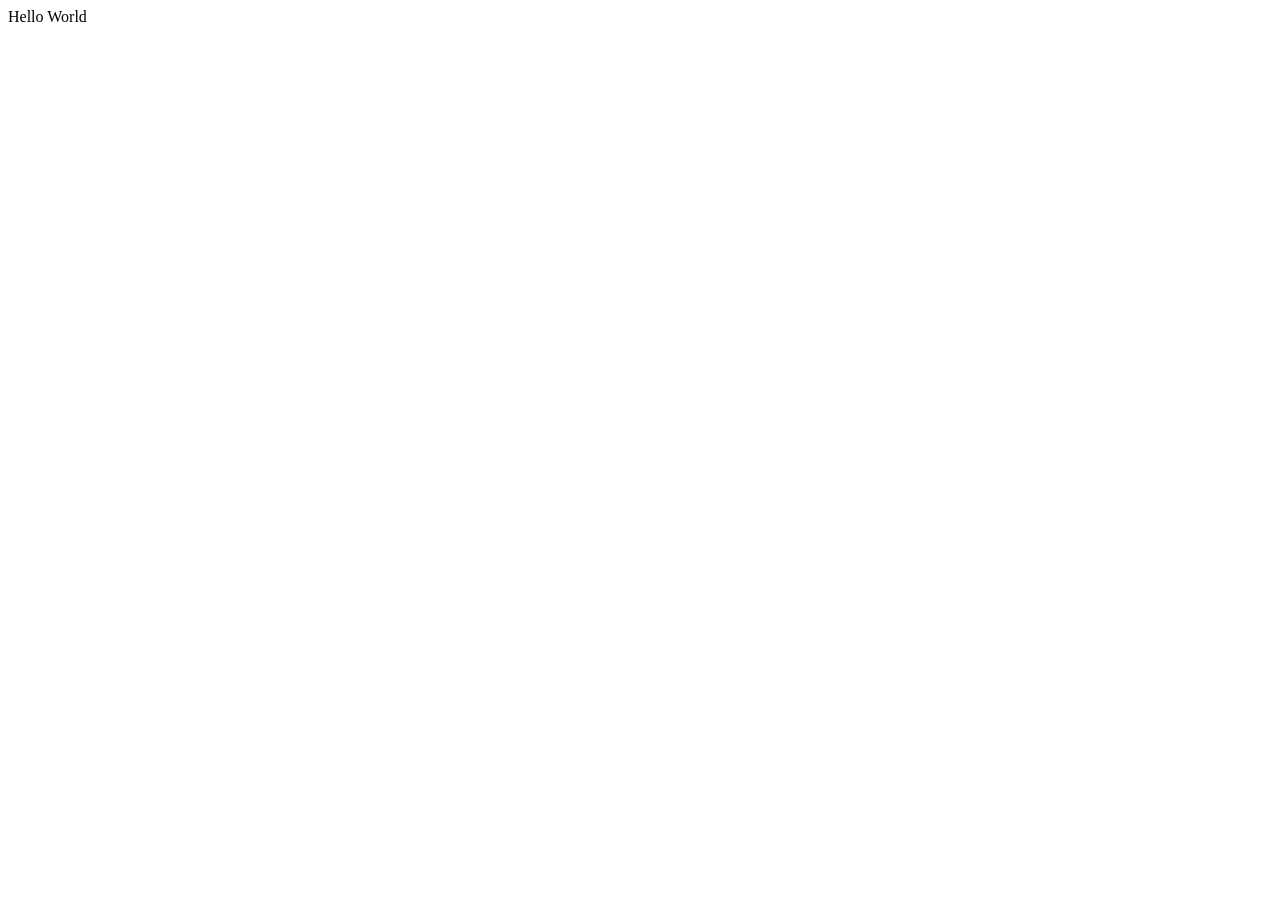
==== index.html @ abfdc1b8 "Add files via upload" ====
<!DOCTYPE html>
<html>
<head>
<meta name="baidu-site-verification" content="codeva-cuBIWrFaBY" />
<style>
    
</style>
</head>
<body>
<section>
    Hello World
</section>
</body>
</html>
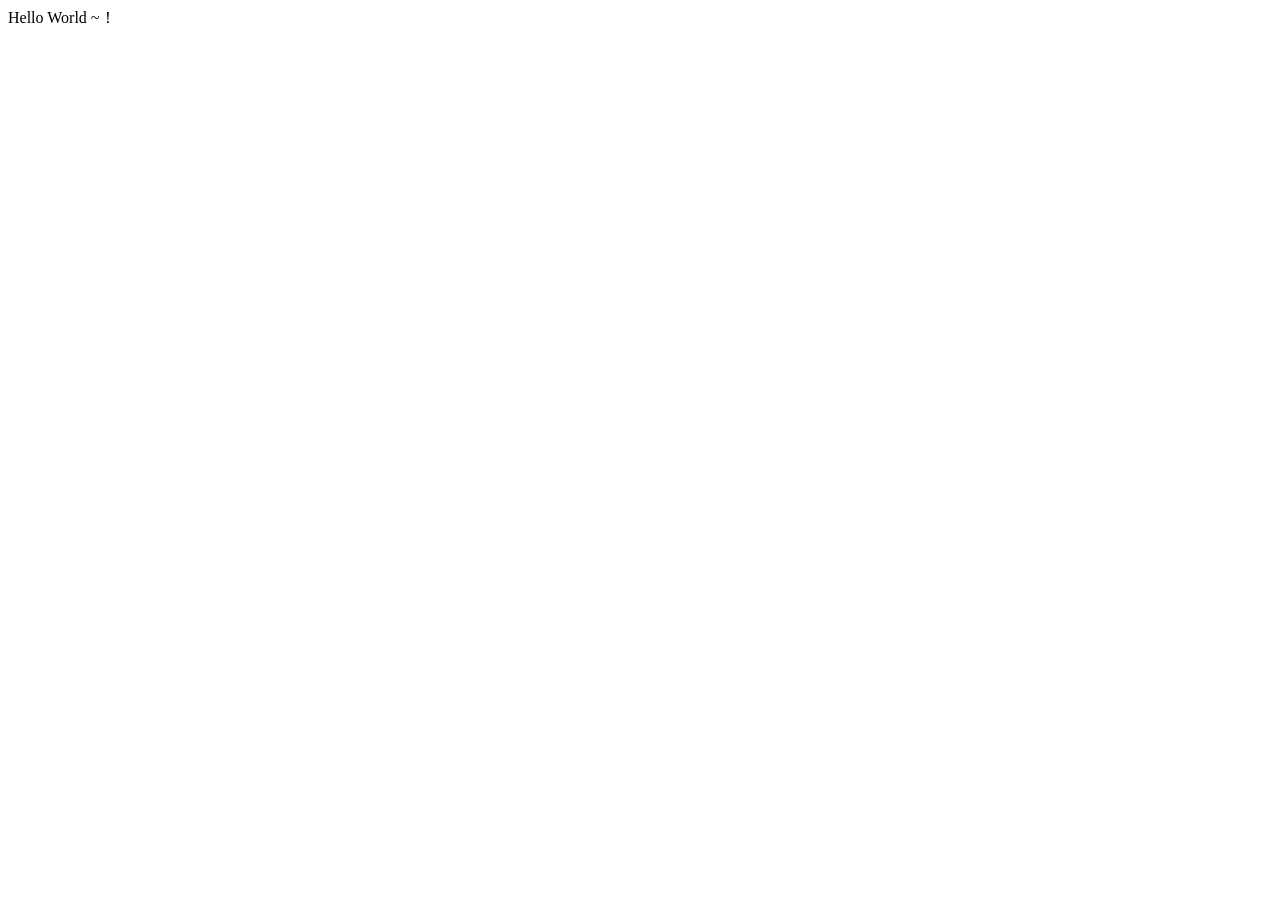
==== commit 548d7afd: "Update index.html" ====
--- a/index.html
+++ b/index.html
@@ -1,14 +1,14 @@
 <!DOCTYPE html>
 <html>
 <head>
-<meta name="baidu-site-verification" content="codeva-cuBIWrFaBY" />
+<meta name="baidu-site-verification" content="codeva-GGGRvXXUfm" />
 <style>
     
 </style>
 </head>
 <body>
 <section>
-    Hello World
+    Hello World ~！
 </section>
 </body>
-</html>+</html>
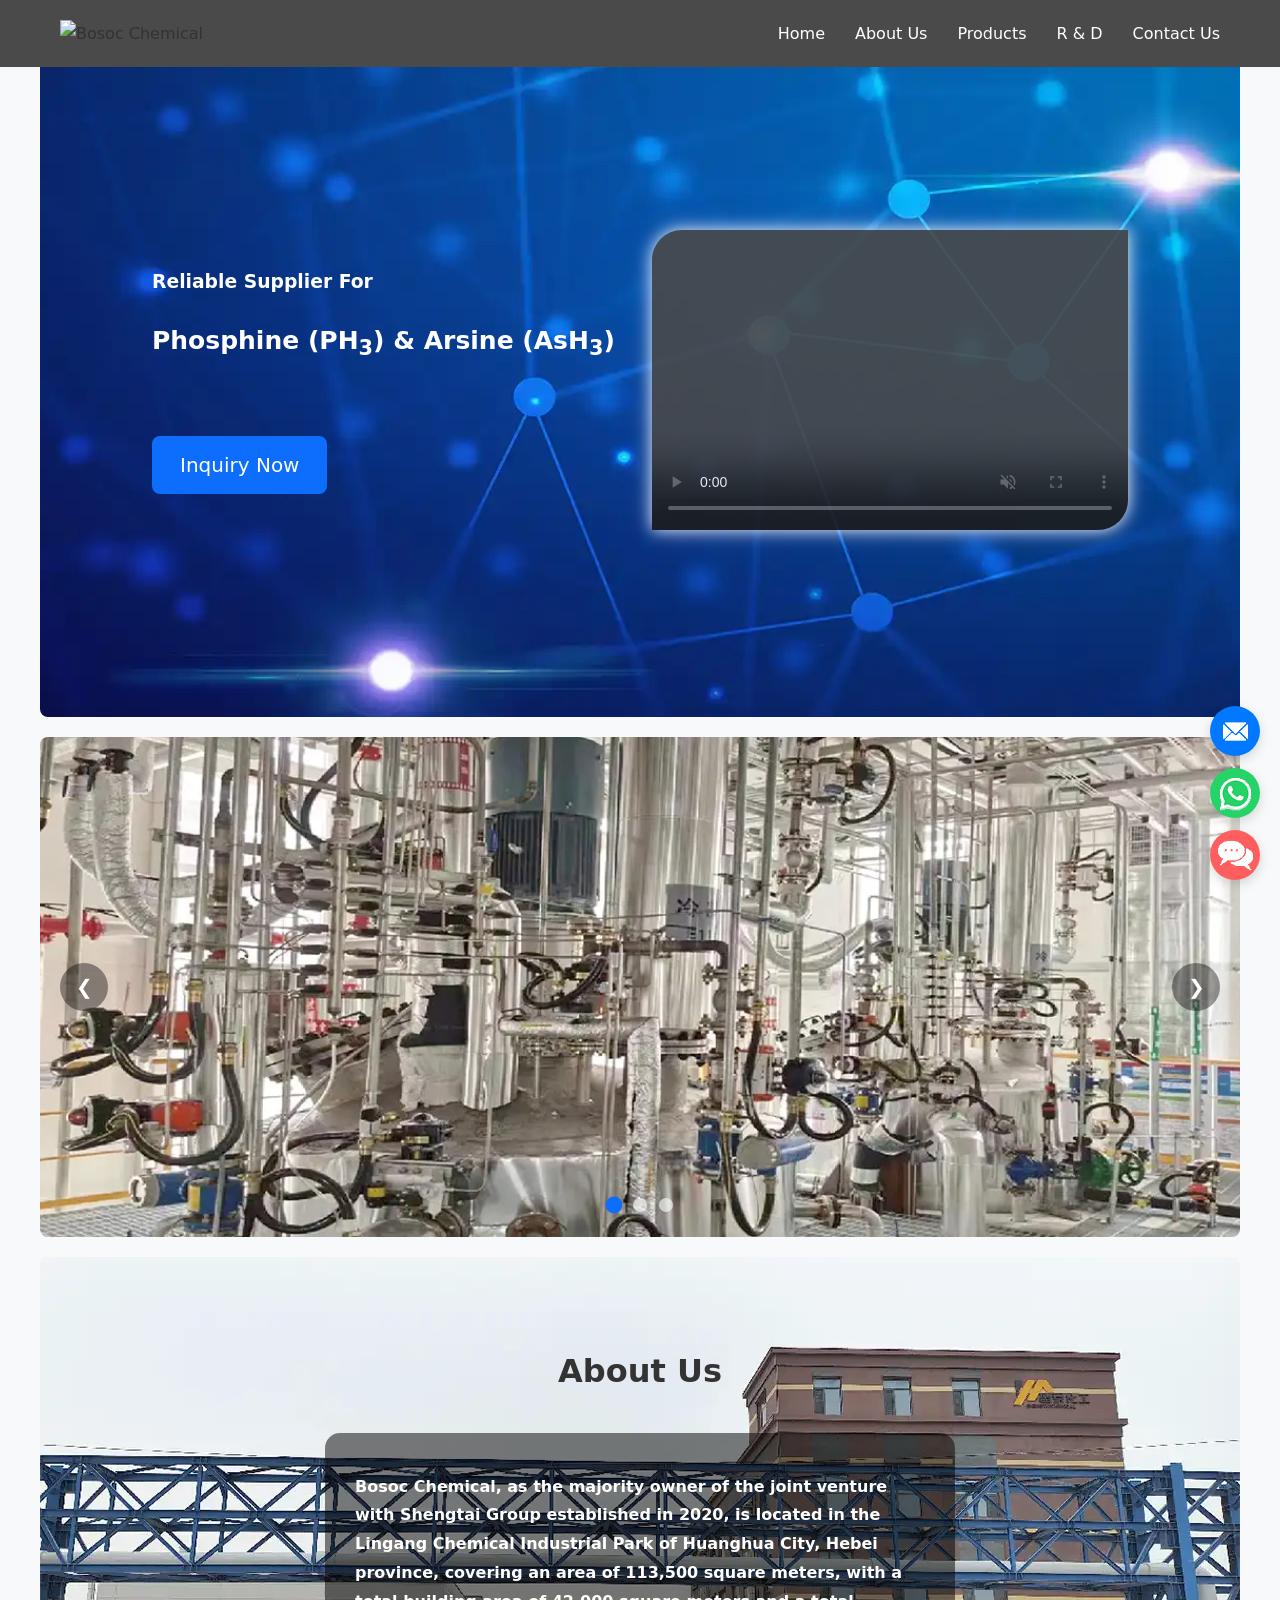
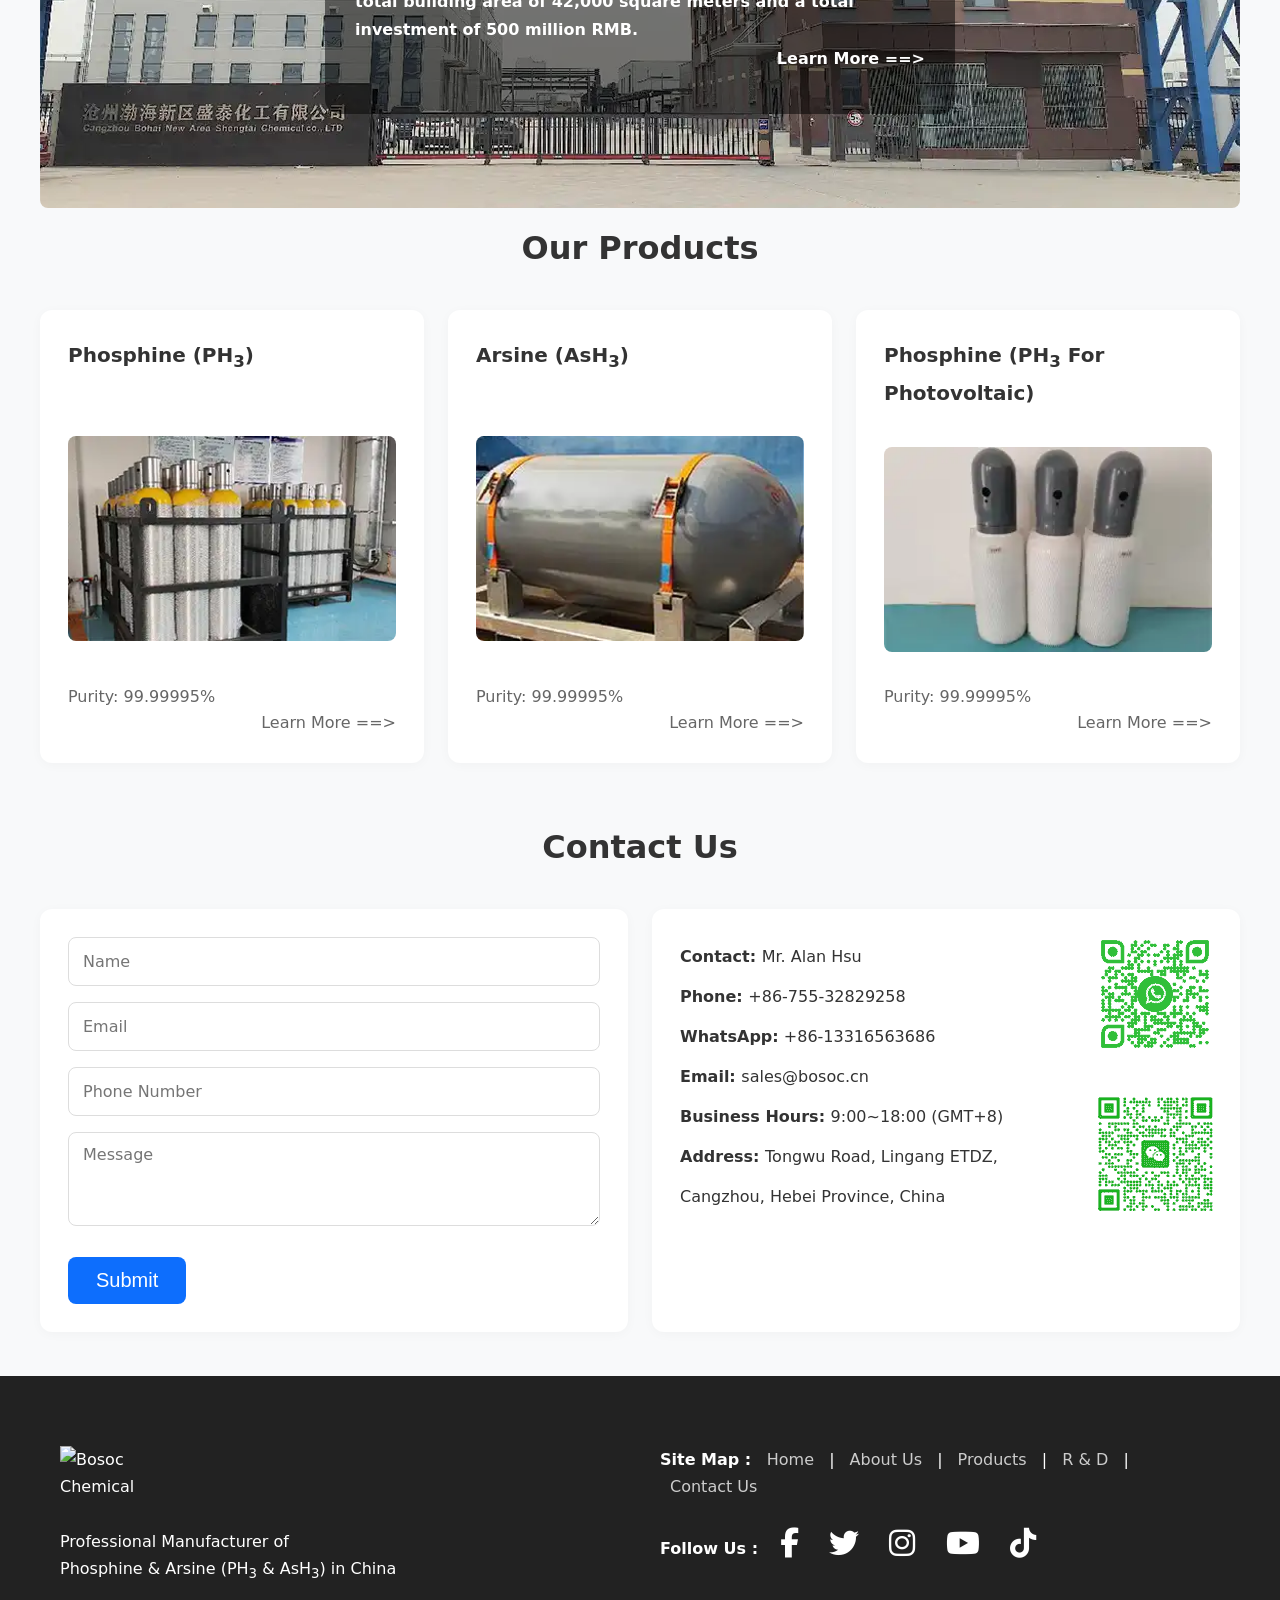
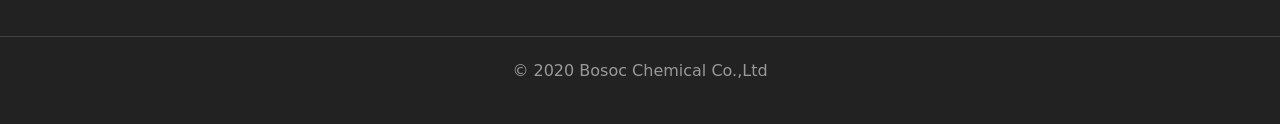
==== commit 3c00067d: "Add files via upload" ====
--- a/index.html
+++ b/index.html
@@ -1,14 +1,242 @@
-<!DOCTYPE html>
-<html>
-<head>
-<meta name="baidu-site-verification" content="codeva-GGGRvXXUfm" />
-<style>
-    
-</style>
+  <!DOCTYPE html>
+  <html lang="en">
+  <head>
+    <meta charset="UTF-8">
+    <meta http-equiv="X-UA-Compatible" content="IE=Edge"/>
+    <meta name="viewport" content="width=device-width, initial-scale=1.0, maximum-scale=1.0, user-scalable=no">
+    <title>Bosoc Chemical Co.,Ltd - Manufacturer of Phosphine & Arsine in China - PH3 & AsH3</title>
+    <meta property="og:title" content="Bosoc Chemical Co.,Ltd - Manufacturer of Phosphine & Arsine (PH3 & AsH3) in China"/>
+    <meta name="twitter:title" content="Bosoc Chemical Co.,Ltd - Manufacturer of Phosphine & Arsine (PH3 & AsH3) in China"/>
+    <meta name="og:image:alt" content="Bosoc Chemical Co.,Ltd - Manufacturer of Phosphine & Arsine (PH3 & AsH3) in China"/>
+    <meta name="robots" content="index,follow">
+    <meta http-equiv="x-dns-prefetch-control" content="on">
+    <meta name="msapplication-TileColor" content="#da532c">
+    <meta name="msapplication-TileImage" content="images/mstile-144x144.png">
+    <meta name="msapplication-config" content="/browserconfig.xml">
+    <meta name="theme-color" content="#ff0000">
+    <meta property="og:type" content="website">
+    <meta property="og:title" content="Bosoc Chemical Co.,Ltd - Manufacturer of Phosphine & Arsine (PH3 & AsH3) in China">
+    <meta property="og:site_name" content="Bosoc Chemical"/>
+    <meta property="og:url" content="https://www.bosoc.cn/"/>
+    <meta property="og:locale" content="en_US">
+    <meta name="twitter:card" content="Bosoc Chemical"/>
+    <meta name="twitter:site" content="@Bosoc_Chemical"/>
+    <meta name="twitter:creator" content="@Bosoc_Chemical"/>
+    <meta name="description" content="Leading Manufacturer of Phosphine & Arsine in China - PH3 & AsH3">
+    <meta name="author" content="BOSOC">
+    <meta name="keywords" content="BOSOC, chemical, phosphine, arsine, PH3, AsH3, manufacturer, supplier, factory, China">
+    <meta property="og:description" content="Bosoc Chemical Co.,Ltd - Manufacturer of Phosphine & Arsine (PH3 & AsH3) in China">
+    <meta property="twitter:description" content="@Bosoc_Chemical | Leading Manufacturer of Phosphine & Arsine (PH3 & AsH3) in China">
+    <meta property="og:image" content="https://www.bosoc.cn/images/Bosoc.jpg"><!-- 分享链接的封面图, 必须是完整网址，不能是相对路径 -->
+    <meta property="twitter:image" content="https://www.bosoc.cn/images/Bosoc.jpg">
+    <link property="image_src" href="https://www.bosoc.cn/images/Bosoc.jpg">
+    <meta property="og:image:width" content="1200">
+    <meta property="og:image:height" content="627">
+    <meta property="fb:app_id" content="128293383907353"/><!-- Facebook 应用的 ID，统计网页在 Facebook 上的分享、点击数据 -->
+    <link rel="alternate" href="https://www.bosoc.cn/" hreflang="en">
+    <link rel="canonical" href="https://www.bosoc.cn/">
+    <link rel="stylesheet" href="style/style.css">
+    <link rel="apple-touch-icon" href="images/apple-touch-icon.png" sizes="180x180">
+    <link rel="apple-touch-icon-precomposed" href="images/apple-touch-icon.png" sizes="180x180">
+    <link rel="icon" type="image/png" href="imagesfavicon-32x32.png" sizes="32x32">
+    <link rel="icon" type="image/png" href="images/favicon-16x16.png" sizes="16x16">
+    <link rel="shortcut icon" href="images/favicon.ico">
+    <link rel="manifest" href="/site.webmanifest">
+    <link rel="mask-icon" href="images/Bosoc.svg" color="#5bbad5">
+    <link rel="stylesheet" href="https://cdnjs.cloudflare.com/ajax/libs/font-awesome/6.7.2/css/all.min.css">
 </head>
 <body>
-<section>
-    Hello World ~！
-</section>
+
+<header>
+<div class="container">
+<nav class="navbar">
+<div class="logo"><a href="#home"><img width="150" height="auto" src="images/Bosoc.svg" alt="Bosoc Chemical"></a></div>
+<input type="checkbox" id="menu-toggle">
+<label class="hamburger" for="menu-toggle">
+<span></span><span></span><span></span>
+</label>
+<ul class="nav-menu">
+<li><a href="index.html">Home</a></li>
+<li><a href="about.html">About Us</a></li>
+<li><a href="products.html">Products</a></li>
+<li><a href="rd.html">R & D</a></li>
+<li><a href="contact.html">Contact Us</a></li>
+</ul>
+</nav>
+</div>
+</header>
+
+<section id="home" style="background-image:url(images/Phosphine_Arsine.webp)">
+<div class="container">
+<div class="row" style="align-items:center">
+<div class="col-6 fade-left">
+<h1>Reliable Supplier For</h1><br /><h2>Phosphine (PH<sub>3</sub>) & Arsine (AsH<sub>3</sub>)</h2><br /><br />
+<a href="#contact" class="btn btn-click hover-float">Inquiry Now</a>
+</div>
+<div class="col-6 fade-right">
+<div class="bg-white"><video src="images/Bosoc_Chemical.mp4" autoplay muted loop controls></video></div>
+</div>
+</div>
+</div>
+</div>
+</section>
+
+<section id="RD">
+<div class="container">
+<div class="carousel fade-up">
+<div class="carousel-item active"><img src="images/Production_Line.webp" alt="Production Line"></div>
+<div class="carousel-item"><img src="images/Workshop.webp" alt="Workshop"></div>
+<div class="carousel-item"><img src="images/Console.webp" alt="Console"></div>
+<button class="prev">&#10094;</button>
+<button class="next">&#10095;</button>
+<div class="dots"><span class="dot active" onclick="goToSlide(0)"></span><span class="dot" onclick="goToSlide(1)"></span><span class="dot" onclick="goToSlide(2)"></span></div>
+</div>
+</div>
+</section>
+
+<section id="about">
+<div class="container">
+<h2 class="section-title fade-up">About Us</h2>
+<p class="fade-up bg-black">
+Bosoc Chemical, as the majority owner of the joint venture with Shengtai Group established in 2020, is located in the Lingang Chemical Industrial Park of Huanghua City, Hebei province, covering an area of 113,500 square meters, with a total building area of ​​42,000 square meters and a total investment of 500 million RMB.<br>
+<span style="display:block; text-align:right;"><a href="about-us.html" align="right">Learn More ==></a></span>
+</p>
+</div>
+</section>
+
+<section id="products">
+<div class="container">
+<h2 class="section-title fade-up">Our Products</h2>
+<div class="row">
+<div class="col-4 fade-left">
+<div class="card hover-float">
+<h3>Phosphine (PH<sub>3</sub>)</h3><br><img src="images/Phosphine.webp" alt="Phosphine (PH3)">
+<p style="margin-top:12px;color:#666">Purity: 99.99995%<span></span><br><span style="display:block; text-align:right;"><a href="#phosphine" align="right">Learn More ==></a></span></p>
+</div>
+</div>
+<div class="col-4 fade-up">
+<div class="card hover-float">
+<h3>Arsine (AsH<sub>3</sub>)</h3><br><img src="images/Arsine.webp" alt="Phosphine (PH3)">
+<p style="margin-top:12px;color:#666">Purity: 99.99995%<span></span><br><span style="display:block; text-align:right;"><a href="#phosphine" align="right">Learn More ==></a></span></p>
+</div>
+</div>
+<div class="col-4 fade-right">
+<div class="card hover-float">
+<h3>Phosphine (PH<sub>3</sub> For Photovoltaic)</h3><br><img src="images/Phosphine_PH3_For_Photovoltaic.webp" alt="Phosphine_PH3_For_Photovoltaic">
+<p style="margin-top:12px;color:#666">Purity: 99.99995%<span></span><br><span style="display:block; text-align:right;"><a href="#phosphine" align="right">Learn More ==></a></span></p>
+</div>
+</div>
+</div>
+</div>
+</section>
+
+<section id="contact">
+<div class="container">
+<h2 class="section-title fade-up">Contact Us</h2>
+<div class="row">
+<div class="col-6 fade-left">
+<div class="card">
+<form action="https://formsubmit.co/sales@bosoc.cn" method="POST">
+<input class="form-control" placeholder="Name">
+<input class="form-control" placeholder="Email">
+<input class="form-control" placeholder="Phone Number">
+<textarea class="form-control" rows="4" placeholder="Message"></textarea>
+<button type="submit" class="btn btn-click hover-float">Submit</button>
+</form>
+</div>
+</div>
+<div class="col-6 fade-right">
+<div class="card">
+<strong>Contact: </strong>Mr. Alan Hsu<br>
+<strong>Phone: </strong>+86-755-32829258<br>
+<strong>WhatsApp:</strong> +86-13316563686<br />
+<strong>Email: </strong>sales@bosoc.cn<br />
+<strong>Business Hours: </strong>9:00~18:00 (GMT+8)<br />
+<strong>Address: </strong>Tongwu Road, Lingang ETDZ,<br>Cangzhou, Hebei Province, China<br /><br />
+<div class="QR" id="qrcode-container"><img width="120" src="images/WhatsApp.gif" alt="WhatsApp QR Code"><br><img width="120" src="images/Wechat.gif" alt="Wechat QR Code"></div>
+</div>
+</div>
+</div>
+</div>
+</section>
+
+<footer>
+  <div class="container">
+    <div class="footer-content">
+      <div class="footer-col">
+        <img width="120" height="auto" src="images/Bosoc.svg" alt="Bosoc Chemical"><br>
+        <p>Professional Manufacturer of<br>Phosphine & Arsine (PH<sub>3</sub> & AsH<sub>3</sub>) in China</p>
+      </div>
+      <div class="footer-col">
+        <b>Site Map : </b> 
+        <li><a href="index.html">Home</a></li> | 
+        <li><a href="about.html">About Us</a></li> | 
+        <li><a href="products.html">Products</a></li> | 
+        <li><a href="rd.html">R & D</a></li> | 
+        <li><a href="contact.html">Contact Us</a></li><br /><br />
+        <div class="SocialMedia">
+          <b>Follow Us : &nbsp;&nbsp;</b>
+          <a href="https://facebook.com" target="_blank" rel="noopener"><i class="fab fa-facebook-f">&nbsp;&nbsp;</i>&nbsp;&nbsp;</a>
+          <a href="https://twitter.com" target="_blank" rel="noopener"><i class="fab fa-twitter">&nbsp;&nbsp;</i>&nbsp;&nbsp;</a>
+          <a href="https://instagram.com" target="_blank" rel="noopener"><i class="fab fa-instagram">&nbsp;&nbsp;</i>&nbsp;&nbsp;</a>
+          <a href="https://youtube.com" target="_blank" rel="noopener"><i class="fab fa-youtube">&nbsp;&nbsp;</i>&nbsp;&nbsp;</a>
+          <a href="https://tiktok.com" target="_blank" rel="noopener"><i class="fab fa-tiktok"></i></a>
+        </div>
+      </div>
+    </div>
+  </div>
+  <div class="copyright">© 2020 Bosoc Chemical Co.,Ltd</div>
+</footer>
+
+<script>
+document.addEventListener('DOMContentLoaded',function(){
+const els=document.querySelectorAll('.fade-up,.fade-left,.fade-right')
+const ob=new IntersectionObserver((e)=>{e.forEach(i=>{if(i.isIntersecting)i.target.classList.add('show')})},{threshold:0.1})
+els.forEach(e=>ob.observe(e))})
+
+let currentSlide = 0;
+const slides = document.querySelectorAll('.carousel-item');
+const dots = document.querySelectorAll('.dot');
+function showSlide(){slides.forEach((s,i)=>{s.classList.remove('active');dots[i].classList.remove('active');});slides[currentSlide].classList.add('active');dots[currentSlide].classList.add('active');}
+function nextSlide(){currentSlide=(currentSlide+1)%slides.length;showSlide();}
+function prevSlide(){currentSlide=(currentSlide-1+slides.length)%slides.length;showSlide();}
+function goToSlide(n){currentSlide=n;showSlide();}
+document.querySelector('.next').addEventListener('click',nextSlide);
+document.querySelector('.prev').addEventListener('click',prevSlide);
+setInterval(nextSlide,3000); 
+</script>
+
+<div class="cs_float">
+  <button class="cs_btn cs_form" onclick="toggleForm()"><img src="images/Email.gif" alt="Email"></button>
+  <button class="cs_btn cs_wa" onclick="openWA()"><img src="images/Whatsapp-S.gif" alt="WhatsApp"></button>
+  <button class="cs_btn cs_chat" onclick="toggleChat()"><img src="images/Chat.gif" alt="Chat"></button>
+</div>
+<div class="overlay" id="overlay"></div>
+
+<!-- 留言表单弹窗 -->
+<div class="popup" id="formPopup">
+  <button class="close" onclick="closeAll()">&times;</button>
+  <h3>Leave Message</h3>
+  <input type="text" placeholder="Name">
+  <input type="text" placeholder="Phone Number">
+  <input type="text" placeholder="Email">
+  <textarea rows="4" placeholder="Message"></textarea>
+  <button type="submit">Submit</button>
+</div>
+
+<!-- 在线聊天弹窗 -->
+<div class="popup" id="chatPopup">
+  <button class="close" onclick="closeAll()">&times;</button>
+  <h3>Live Chat</h3>
+  <div style="height:200px;border:1px solid #ddd;border-radius:6px;margin-bottom:10px;"></div>
+  <input type="text" placeholder="Hello ...">
+</div>
+
+<script>
+function toggleForm(){document.getElementById("formPopup").style.display="block";document.getElementById("overlay").style.display="block";}
+function toggleChat(){document.getElementById("chatPopup").style.display="block";document.getElementById("overlay").style.display="block";}
+function openWA(){window.open("https://wa.me/8613316563686","_blank");}
+function closeAll(){document.getElementById("formPopup").style.display="none";document.getElementById("chatPopup").style.display="none";document.getElementById("overlay").style.display="none";}
+</script>
 </body>
-</html>
+</html>
--- a/style/style.css
+++ b/style/style.css
@@ -0,0 +1,316 @@
+* { margin:0; padding:0; box-sizing:border-box; }
+html { scroll-behavior:smooth;overflow-x: hidden;width: 100%;}
+body { font-family:system-ui,-apple-system,Segoe UI,Roboto,sans-serif; line-height:1.7; color:#333; background:#f8f9fa;overflow-x: hidden;width: 100%;position: relative;}
+img { max-width:100%; height:auto; display:block; }
+a { text-decoration:none; color:inherit; }
+h1{color:#fff;font-size:clamp(16px, 1.562cqi, 30px)}
+h2 { color:#fff; font-size:25px; line-height:1.3; margin-bottom:20px; }
+ul { list-style:none; }
+section{max-width:1200px;margin:0 auto;padding:20px 0 !important;width:100%;container-type:inline-size;}
+video { width: 100%; height: 100%; object-fit: cover; opacity: 0.8;}
+iframe{width:100%;height:500px;border:none}
+section li {list-style-type: disc;}
+.container{max-width:1200px;padding:0 !important;width:100%;margin:0 auto; padding:0 20px;}
+.section-title { color:#333; font-size:32px; margin-bottom:40px; text-align:center; }
+.row { display:flex; flex-wrap:wrap; margin:0 -12px; }
+.col { flex:1; padding:0 12px; margin-bottom:24px; }
+.col-2{flex:0.5}
+.col-4 { flex:0 0 33.333%; max-width:33.333%; padding:0 12px; margin-bottom:24px; }
+.col-6 { flex:0 0 50%; max-width:70%; padding:0 12px; margin-bottom:24px; }
+.bg-black{width:90%;background-color:#00000080; border-radius:15px; padding:40px 30px;color:#fff;}
+.slogan{color:#e6f1ff;font-size:clamp(12px,2vw,20px);font-weight:500;line-height:1.6;font-family:-apple-system,BlinkMacSystemFont,"Segoe UI",sans-serif;overflow:hidden;white-space:nowrap;width:0;margin:10px 0;}
+.line1{animation:typing1 3s steps(32) 0.5s forwards,blink 0.75s step-end infinite;}
+.line2{animation:typing2 3.5s steps(38) 3.5s forwards,blink 0.75s step-end infinite;}
+.line3{animation:typing3 2.5s steps(29) 7s forwards,blink 0.75s step-end infinite;}
+@keyframes typing1{from{width:0}to{width:33ch}}
+@keyframes typing2{from{width:0}to{width:64ch}}
+@keyframes typing3{from{width:0}to{width:49ch}}
+@keyframes blink{from,to{border-color:transparent}50%{border-color:#64ffda}}
+.bg-white{max-width:100%; height:300px;background-color:#ffffff80; border-radius: 30px 0 30px 0; text-align: center; overflow: hidden; box-shadow: 0 0 15px rgba(255,255,255,0.8), 0 0 25px rgba(180,200,255,0.5);}
+.fade-up,.fade-down,.fade-left,.fade-right { opacity:0; transition:all 0.7s ease; }
+.fade-up { transform:translateY(30px); }
+.fade-down { transform:translateY(0px); }
+.fade-left { transform:translateX(-50px); }
+.fade-right { transform:translateX(50px); }
+.fade-up.show,.fade-down.show,.fade-left.show,.fade-right.show { opacity:1; transform:translate(0); }
+.hover-float { transition:0.3s; }
+.hover-float:hover { transform:translateY(-6px) scale(1.03); box-shadow:0 10px 20px #00000015; }
+.btn-click:active { transform:scale(0.96); }
+.breath { animation:breath 2.4s infinite alternate ease-in-out; }
+@keyframes breath { from{opacity:0.7;} to{opacity:1;} }
+.card { background:#fff; border-radius:12px; padding:28px; box-shadow:0 2px 12px #00000008; height:100%; }
+.btn { display:inline-block; padding:12px 28px; background:#0d6efd; color:#fff; border-radius:8px; font-size:20px; border:none; cursor:pointer; }
+.btn:hover { background:#0b5ed7; }
+.form-control { width:100%; padding:14px; border:1px solid #ddd; border-radius:8px; margin-bottom:16px; }
+.form-control:focus { outline:none; border-color:#0d6efd; box-shadow:0 0 0 3px #0d6efd1a; }
+header{position:sticky;top:0;background-color:rgba(0,0,0,0.7);box-shadow:0 2px 8px #00000007;z-index:99;}
+header .container{max-width:1200px;margin:0 auto;padding:0 100px;width:100%;}
+@media(max-width:1200px){header .container{padding:0 50px;}}
+@media(max-width:992px){header .container{padding:0 30px;}}
+@media(max-width:768px){header .container{padding:0 20px;}}
+@media(max-width:480px){header .container{padding:0 16px;}}
+.navbar { display:flex; justify-content:space-between; align-items:center; padding:20px; }
+.nav-menu { display:flex; gap:30px; }
+.nav-menu a { color:#fff; font-weight:500; }
+.nav-menu a:hover { color:#ff0000; }
+#menu-toggle { display:none; }
+.hamburger { display:none; flex-direction:column; gap:4px; cursor:pointer; }
+.hamburger span { width:24px; height:3px; background:#333; border-radius:2px; }
+.form-control { font-family:system-ui,-apple-system,Arial, Segoe UI,Roboto,sans-serif; font-size:16px; line-height:1; }
+.QR { float:right; clear:both; position:absolute; top:20px; right:20px; padding:5px; z-index:10; }
+footer { background:#222; color:#fff; padding:50px 0 20px; }
+.footer-content { display:flex; flex-wrap:wrap; gap:40px; margin-bottom:30px;padding:20px; }
+.footer-col {list-style: none;flex:1; min-width:220px;}
+.footer-col li {display: inline-block;margin: 0 10px;}
+.footer-col li a {color: #ccc;text-decoration: none;}
+.footer-col li a:hover {color: #fff;}
+.footer-col h4 { margin-bottom:16px; }
+.copyright { text-align:center; padding-top:20px; border-top:1px solid #444; color:#ccc; }
+::-webkit-scrollbar { width: 8px; height: 8px; }
+::-webkit-scrollbar-track { background: transparent; }
+::-webkit-scrollbar-thumb { background: red; border-radius: 4px; border: 2px solid transparent; background-clip: content-box; }
+::-webkit-scrollbar-thumb:hover { background: darkred; border: 2px solid transparent; background-clip: content-box; }
+
+svg { width: 300px; height: 300px; }
+.bg-text { fill: #ff0000; stroke: none; }
+.stroke-animation { fill: none; stroke: #ffffff; stroke-width: 2.5; stroke-dasharray: 1800; stroke-dashoffset: 1800; animation: draw 5s linear infinite; }
+#particles-js{width:100%;height:100vh;background: rgba(10, 20, 40, 0.4);}
+@keyframes draw { 0% { stroke-dashoffset: 1800; } 80% { stroke-dashoffset: 0; } 100% { stroke-dashoffset: 0; } }
+
+/* ========== 核心区块：全屏无空隙 + 背景满铺 ========== */
+#home {min-height:650px; background-size:cover; background-position:center; background-repeat:no-repeat; display:flex; align-items:center; justify-content:center;border-radius:0 0 8px 8px;animation: bgZoom 10s infinite alternate linear;overflow:hidden;}
+#home .container { max-width:1200px; padding:0 100px !important; }
+#home .row { align-items:center; margin:0; }
+.banner-text { position: absolute; left: 80px; top: 50%; transform: translateY(-50%); padding: 20px 30px; background: rgba(0,0,0,0.6); color: white; border-radius: 8px; animation: glow 3s ease-in-out infinite alternate; }
+@keyframes bg-pan { 0% { background-position: 0% 50%; transform: scale(1); } 50% { background-position: 100% 50%; transform: scale(1.02); } 100% { background-position: 0% 50%; transform: scale(1); } }
+@keyframes glow { from { box-shadow: 0 0 5px rgba(255,255,255,0.5); } to { box-shadow: 0 0 15px rgba(100,180,255,0.8); } }
+
+/* 企业核心信息&发展历程 区块样式 */
+.summary .container{max-width:1200px;width:100%;display:flex;flex-wrap:wrap;gap:30px;margin:0;padding:0;box-sizing:border-box;}
+.core-info-col,.history-col{flex:1;min-width:320px;padding:40px 35px;background:#fff;box-shadow:0 3px 15px rgba(0,0,0,0.08);border-radius:8px;box-sizing:border-box;}
+.core-info-col h3,.history-col h3{font-size:22px;color:var(--main-blue);margin-bottom:25px;display:flex;align-items:center;gap:8px;}
+.history-timeline{position:relative;padding-left:28px;margin-top:10px;}
+.history-timeline::before{content:"";position:absolute;left:6px;top:0;bottom:0;width:2px;background:#e0e0e0;}
+.history-item{position:relative;margin-bottom:22px;}
+.history-item time{display:inline-block;font-weight:600;color:var(--main-red);margin-bottom:6px;font-size:16px;}
+.history-item::before{content:"";position:absolute;left:-22px;top:6px;width:10px;height:10px;border-radius:50%;background:var(--main-red);}
+
+#facility .container{width:100%;max-width:1200px;margin:0 auto;padding:0 20px;box-sizing:border-box;}
+#facility .row{display:flex;flex-wrap:wrap;margin:0 -15px;box-sizing:border-box;}
+.col-3{flex:0 0 25%;max-width:25%;padding:0 15px;box-sizing:border-box;}
+.facility-card{background:#fff;padding:25px;border-radius:10px;box-shadow:0 3px 15px rgba(0,0,0,0.08);text-align:center;box-sizing:border-box;}
+.facility-card h3{font-size:18px;margin-bottom:15px;color:var(--main-blue);}
+.facility-card img{width:100%;height:180px;object-fit:cover;border-radius:6px;margin-bottom:12px;}
+.facility-card p{font-size:14px;color:#666;line-height:1.6;margin:0;}
+@media(max-width:1024px){.col-3{flex:0 0 50%;max-width:50%;margin-bottom:30px;}}
+@media(max-width:768px){.col-3{flex:0 0 100%;max-width:100%;}}
+
+#RD .container { max-width:1200px; padding:0 !important; }
+.carousel{position:relative;width:100%;height:500px;overflow:hidden;border-radius:8px;margin:0;padding:0;}
+.carousel-item{position:absolute;width:100%;height:100%;opacity:0;transition:opacity 0.6s ease;margin:0;padding:0;}
+.carousel-item.active{opacity:1;}
+.carousel-item img{width:100%;height:100%;object-fit:cover;display:block;margin:0;padding:0;border:none;}
+.prev{position:absolute;top:50%;left:20px;transform:translateY(-50%);background:rgba(0,0,0,0.4);color:white;border:none;width:48px;height:48px;border-radius:50%;font-size:20px;cursor:pointer;z-index:10;transition:all 0.3s;}
+.next{position:absolute;top:50%;right:20px;transform:translateY(-50%);background:rgba(0,0,0,0.4);color:white;border:none;width:48px;height:48px;border-radius:50%;font-size:20px;cursor:pointer;z-index:10;transition:all 0.3s;}
+.prev:hover{background:rgba(0,0,0,0.6);transform:translateY(-50%) scale(1.05);}
+.next:hover{background:rgba(0,0,0,0.6);transform:translateY(-50%) scale(1.05);}
+.dots{position:absolute;bottom:25px;left:50%;transform:translateX(-50%);display:flex;gap:12px;z-index:10;}
+.dot{width:14px;height:14px;background:rgba(255,255,255,0.6);border-radius:50%;cursor:pointer;transition:all 0.3s;}
+.dot.active{background:#0d6efd;transform:scale(1.2);}
+.dot:hover{background:rgba(255,255,255,0.9);}
+@keyframes car { 0% { opacity:0; } 12% { opacity:1; } 36% { opacity:1; } 48% { opacity:0; } 100% { opacity:0; } }
+
+#about {height:auto; min-height:551px; background-image:url(../images/Shengtai_Chemical.webp); background-size:cover; background-position:center; background-repeat:no-repeat; display:flex; align-items:center; justify-content:center; border-radius:8px;overflow:hidden;}
+#about .container { max-width:700px; font-weight:bold; padding:40px 30px; margin:50px auto; }
+#about p { max-width:800px; margin:0 auto; line-height:1.8; }
+
+#products .container { max-width:1200px; padding:0 !important; width:100%; }
+#products .card { display:flex; flex-direction:column; justify-content:space-between; }
+#products .card img { width:100%; border-radius:8px; margin-bottom:20px; }
+#products h1 { color:#000; font-size:30px; margin-bottom:10px; }
+#products .card h3 { font-size:20px; margin-bottom:10px; }
+#products .card p { color:#666; line-height:1.6; }
+#production_flow i { font-size:30px; flex-direction:column; }
+.table-container {width:100% !important; margin:0;padding:0;border:1px solid #000; box-sizing:border-box; overflow:hidden; }
+.table-header,.table-row { display:flex; font-size:16px; color:#333; }
+.table-header { background:#f5f5f5; font-weight:bold; font-size:18px; }
+.table-row { border-top:1px solid #000; }
+.table-col { flex:1; padding:20px; text-align:center; display:flex; align-items:center; justify-content:center; border-right:1px solid #000; box-sizing:border-box; }
+.table-col:last-child { border-right:none; }
+.row-highlight { background:#f5f5f5; font-weight:bold; }
+.text-red { color:#ed2633; font-size:20px; }
+.text-blue { color:#002060; font-size:20px; }
+.clients-reference { max-width: 1200px; margin: 0 auto; padding: 20px; }
+.clients-title { margin-bottom: 15px; }
+.clients-list { display: flex; flex-direction: column; gap: 0; border: 1px solid #ddd; }
+.clients-row { display: flex; flex-wrap: wrap; }
+.clients-label { min-width: 180px; flex: 0 0 180px; font-weight: bold; padding: 10px; border-right: 1px solid #ddd; border-bottom: 1px solid #ddd; background: #f8f8f8; }
+.clients-content { flex: 1; padding: 10px; border-bottom: 1px solid #ddd; }
+.clients-row:last-child .clients-label, .clients-row:last-child .clients-content { border-bottom: none; }
+ @media (max-width:768px){.table-header,.table-row{flex-direction:column;}.table-col{border-right:none;border-bottom:1px solid #000;padding:12px;}.table-col:last-child{border-bottom:none;}.table-col::before{content:attr(data-label);font-weight:bold;margin-right:8px;color:#666;}}
+
+#contact .container{max-width:1200px;padding:0 !important;width:100%;}
+#contact .card { position:relative; line-height:40px; }
+#contact .card h3 { margin-bottom:20px; font-size:22px; }
+
+@media(max-width:768px){#products .container,#contact .container{padding:0 16px !important;}}
+@media(max-width:480px){#products .container,#contact .container{padding:0 12px !important;}}
+
+/* ========== 响应式断点1：1200px（大屏平板/小屏电脑） ========== */
+@media(max-width:1200px) {
+  .container { padding:0 50px; }
+  #home .container { padding:0 50px !important; }
+  #home h1 { font-size:36px; }
+  #home h2 { font-size:22px; }
+  #video { height:350px; }
+  .carousel { height:450px; }
+  #products .card h3 { font-size:19px; }
+  #contact .card h3 { font-size:21px; }
+}
+
+/* ========== 响应式断点2：992px（平板） ========== */
+@media(max-width:992px) {
+  .container { padding:0 30px; }
+  #home .container { padding:0 30px !important; }
+  .col-4 { flex:0 0 50%; max-width:50%; }
+  #home h1 { font-size:32px; }
+  #home h2 { font-size:20px; }
+  #home .btn { font-size:18px; padding:10px 24px; }
+  .carousel { height:400px; }
+  .section-title { font-size:28px; margin-bottom:30px; }
+  .section-title::after { width:200px; }
+  #about .container { max-width:90%; padding:30px 25px; }
+  #products.section, #contact.section { padding:30px 0 !important; }
+  #products .card h3 { font-size:18px; }
+  #contact .card h3 { font-size:20px; }
+  #contact .card { line-height:36px; }
+}
+
+/* ========== 响应式断点3：768px（手机横屏/小平板） ========== */
+@media(max-width:768px) {
+  .container { padding:0 20px; }
+  #home .container { padding:0 20px !important; }
+  .col-4, .col-6 { flex:0 0 100%; max-width:100%; }
+  .nav-menu { position:absolute; top:100%; left:0; width:100%; background:#fff; flex-direction:column; gap:0; padding:0; max-height:0; overflow:hidden; transition:max-height 0.4s; }
+  .nav-menu a { padding:14px 20px; border-bottom:1px solid #f1f1f1; color:#333; }
+  .hamburger { display:flex; }
+  #menu-toggle:checked~.nav-menu { max-height:400px; }
+  #home.section { min-height:auto; padding:50px 0 !important; }
+  #home h1, #home h2 { text-align:center; }
+  #home h1 { font-size:28px; margin-bottom:15px; }
+  #home h2 { font-size:18px; margin-bottom:30px; }
+  #home .btn { display:block; width:fit-content; margin:0 auto; font-size:16px; padding:10px 20px;}
+  #video {height:250px; margin:30px auto 0;}
+  .carousel { height:300px; }
+  #about.section { min-height:auto; padding:50px 0 !important;}
+  #about .container { max-width:92%; padding:25px 20px; margin:0 auto;}
+  .section-title {font-size:24px; }
+  .section-title::after { width:150px; }
+  #products.section, #contact.section { padding:50px 0 !important;}
+  #products .card { padding:24px; }
+  #products .card img { margin-bottom:16px;}
+  #contact .card { line-height:32px; padding:24px;}
+  #contact .card h3 { font-size:19px;}
+  .QR { position:relative; float:none; top:0; right:0; margin:20px auto 0; display:flex; flex-direction:column; align-items:center;}
+
+footer{background:#222;color:#ccc;padding:40px 0 0;}
+.container{width:100%;max-width:1200px;margin:0 auto;padding:0;box-sizing:border-box;}
+.footer-content{display:flex;align-items:flex-start;justify-content:center;gap:40px;margin-bottom:30px;}
+.footer-col{text-align:center;}
+.footer-col li{display:inline-block;margin:0 5px;}
+.footer-col a{color:#ccc;text-decoration:none;}
+.footer-col a:hover{color:#fff;}
+.SocialMedia{display:flex;align-items:flex-start;justify-content:top;gap:20px;margin-top:15px;}
+.SocialMedia b{font-size:18px;color:#ccc;margin-right:10px;line-height:50px;}
+.SocialMedia a{color:#ccc;transition:all 0.3s ease;display:inline-block;}}
+.SocialMedia a i{font-size:30px !important;display:inline-block !important;}
+.SocialMedia a:hover{color:#ffffff;}
+.SocialMedia a:hover i{transform:scale(1.15);}
+.copyright{width:100%;text-align:center;padding:20px 0;border-top:1px solid #444;color:#999;margin:0;box-sizing:border-box;}
+
+
+/* ========== 响应式断点4：480px（手机竖屏，核心适配） ========== */
+@media(max-width:480px) {
+  h1 { font-size:24px; }
+  h2 { font-size:16px; }
+  .btn { font-size:16px; padding:10px 20px; }
+  #video { height:200px; }
+  .carousel { height:250px; }
+  .section-title { font-size:22px; margin-bottom:25px; }
+  .section-title::after { width:120px; height:2px; }
+  #about .container { max-width:95%; padding:20px 15px; }
+  #products .card { padding:20px; }
+  #products .card h3 { font-size:17px; }
+  #contact .card { padding:20px; line-height:30px; }
+  #contact .card h3 { font-size:18px; }
+  .form-control { padding:12px; margin-bottom:12px; }
+  footer { padding:40px 0 20px; }
+  .footer-content { gap:15px; }
+}
+
+.table-container {width:98%;max-width:1200px; margin: 0 auto;}
+.flex-row {display:flex;width:100%;}
+.cell-2 {flex:2;padding:10px}
+.right {text-align:right}
+.cell-1 {flex:6;}
+#bg{width:100%;height:auto;}
+
+/* 静态HTML专用 悬浮客服面板：WhatsApp + 表单 + 在线聊天 ========== */
+.cs_float{position:fixed;right:20px;bottom:20px;display:flex;flex-direction:column;gap:12px;z-index:9999;}
+.cs_btn{width:50px;height:50px;border-radius:50%;border:none;background:#fff;box-shadow:0 4px 12px rgba(0,0,0,0.15);cursor:pointer;display:flex;align-items:center;justify-content:center;animation:bounce 2s infinite ease-in-out;transition:0.3s ease;}
+.cs_btn img{width:35px;height:35px;object-fit:contain;display:block;}
+.cs_btn:hover img{animation:imgRock 1.2s infinite linear;}
+.cs_btn:hover{transform:scale(1.12) translateY(-15px);box-shadow:0 6px 18px rgba(0,0,0,0.25);}
+.cs_form{background:#0078ff;}
+.cs_wa{background:#25d366;}
+.cs_chat{background:#ff5e5e;}
+@keyframes bounce{0%,100%{transform:translateY(0);}50%{transform:translateY(-12px);}}
+@keyframes imgRock{0%{transform:rotate(-20deg);}50%{transform:rotate(20deg);}100%{transform:rotate(-20deg);}}
+.popup{display:none;position:fixed;top:50%;left:50%;transform:translate(-50%,-50%);width:320px;background:#fff;padding:25px;border-radius:12px;box-shadow:0 10px 30px rgba(0,0,0,0.2);z-index:10000;}
+.popup .close{position:absolute;top:12px;right:15px;font-size:20px;cursor:pointer;color:#666;border:none;background:none;}
+.popup .close:hover{color:#000;}
+.popup h3{margin-top:0;margin-bottom:15px;font-size:18px;}
+.popup input,.popup textarea{width:100%;margin-bottom:10px;padding:10px;border:1px solid #ddd;border-radius:6px;box-sizing:border-box;}
+.popup button[type="submit"]{background:#0078ff;color:white;border:none;padding:10px;width:100%;border-radius:6px;cursor:pointer;}
+.overlay{display:none;position:fixed;top:0;left:0;width:100%;height:100%;background:rgba(0,0,0,0.3);z-index:9999;}
+
+/* Products ========== */
+.tabs { display: flex; gap: 10px; max-width: 1200px; margin: 0 auto 20px; flex-wrap: wrap; justify-content: center}
+.tab { padding: 10px 20px; background: #f5f5f5; border: 1px solid #333; cursor: pointer; border-radius: 4px; }
+.tab.active { background: #333; color: #fff; }
+.content { opacity: 0; visibility: hidden; height: 0; overflow: hidden; transition: all 1.5s ease; }
+.content.active { opacity: 1; visibility: visible; height: auto; overflow: visible; }
+.info-table { width: 100%; border-collapse: collapse; border: 1px solid #333; margin-bottom: 30px; }
+.info-table td { border: 1px solid #333; padding: 8px 12px; font-size: 16px; }
+.spec-table { width: 100%; border-collapse: collapse; border: 1px solid #333; }
+.spec-table th, .spec-table td { border: 1px solid #333; padding: 8px 12px; font-size: 16px; text-align: left; }
+.spec-table th { background-color: #f5f5f5; font-weight: bold; }
+.remark { width: 100%; margin: 20px auto 0; font-size: 14px; color: #333; border: 1px solid #333; padding: 10px; background: #f9f9f9; }
+@media (max-width: 768px) {
+body { padding: 10px; }
+h1 { font-size: 24px; }
+h2 { font-size: 28px; }
+.info-table td, .spec-table th, .spec-table td { font-size: 14px; padding: 6px 8px; }
+.spec-table, .spec-table thead, .spec-table tbody, .spec-table th, .spec-table td, .spec-table tr { display: block; }
+.spec-table thead tr { position: absolute; top: -9999px; left: -9999px; }
+.spec-table tr { border: 1px solid #333; margin-bottom: 10px; }
+.spec-table td { border: none; border-bottom: 1px solid #eee; position: relative; padding-left: 50%; }
+.spec-table td:before { position: absolute; top: 6px; left: 6px; width: 45%; padding-right: 10px; white-space: nowrap; font-weight: bold; content: attr(data-label); }
+.remark { font-size: 12px; padding: 8px; }
+}
+#banner {display: flex; max-width: 1200px; height: auto; min-height: 600px; margin: 0 auto;padding: 20px; position: relative;border-radius: 0 0 12px 12px;}
+.app-card-wrap { flex: 0 0 420px; display: grid; grid-template-columns: 1fr 1fr; gap: 1px; background: rgba(255,255,255,0.1); backdrop-filter: blur(5px); max-height: 450px; height: 100%; overflow: hidden; margin:auto 20px;}
+.app-card { background: rgba(51,51,51,0.8); padding: 10px; color: #fff; display: flex; flex-direction: column; align-items: center; justify-content: center; height: 100%; overflow: hidden; }
+.app-icon { margin-bottom: 10px;}
+.app-card-text { font-size: 11px; letter-spacing: 1px; }
+.app-text { flex: 1; padding-left: 80px; color: #fff; margin:auto 0; } 
+.app-text h2 { font-size: 36px; font-weight: bold; letter-spacing: 3px; margin-bottom: 25px; text-transform: lowercase; }
+.app-text p { font-size: 18px; line-height: 1.8; font-weight: 500; color: #fff; max-width: 500px; }
+@media (max-width: 992px) {
+    section { flex-direction: column; min-height: auto; }
+    .app-card-wrap { flex: none; max-width: 420px;  }
+    .app-text { padding-left: 0; text-align: center; }
+    .app-text p { max-width: 100%; }
+}
+.chip-bg { max-width: 1200px; height: auto; width: 100%; min-height: 610px; position: relative; display: flex;}
+#particles-js { position: absolute; top: 0; left: 0; width: 100%; height: 100%; pointer-events: none; border-radius: 0 0 12px 12px;}
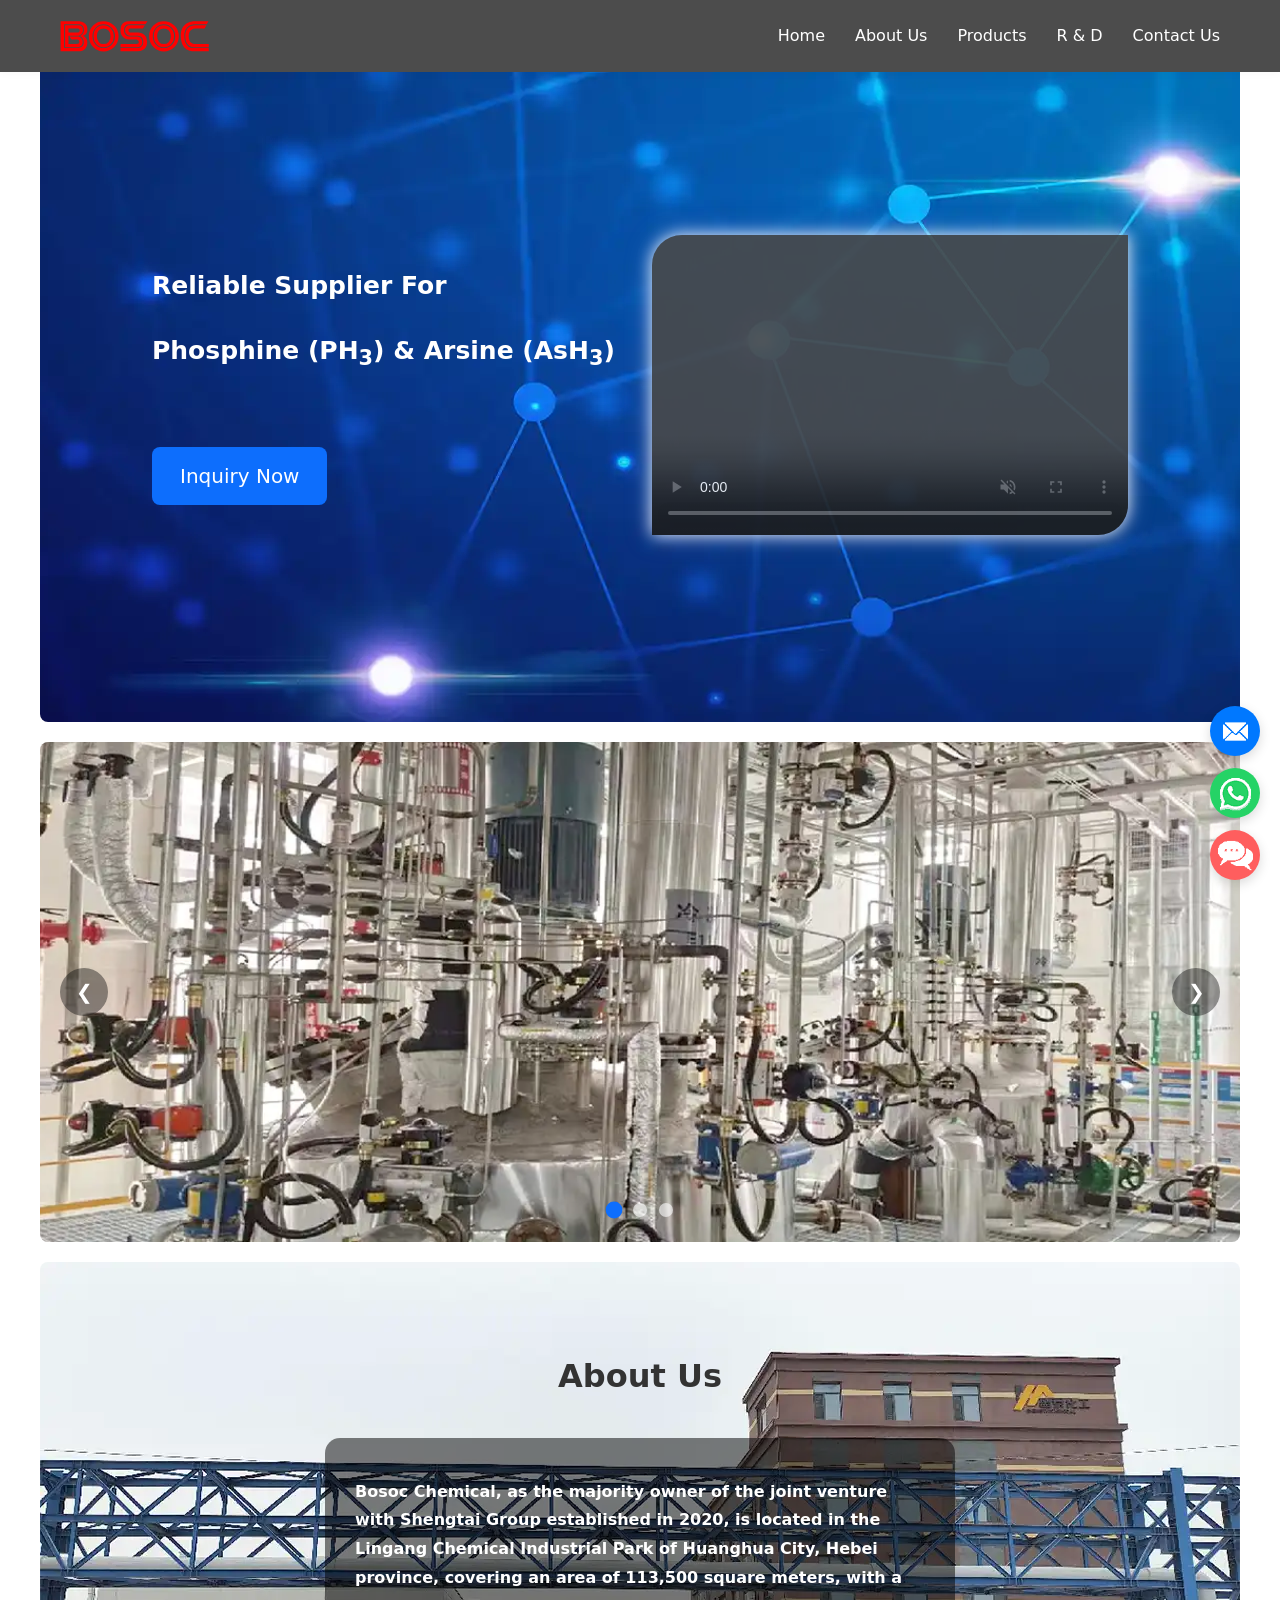
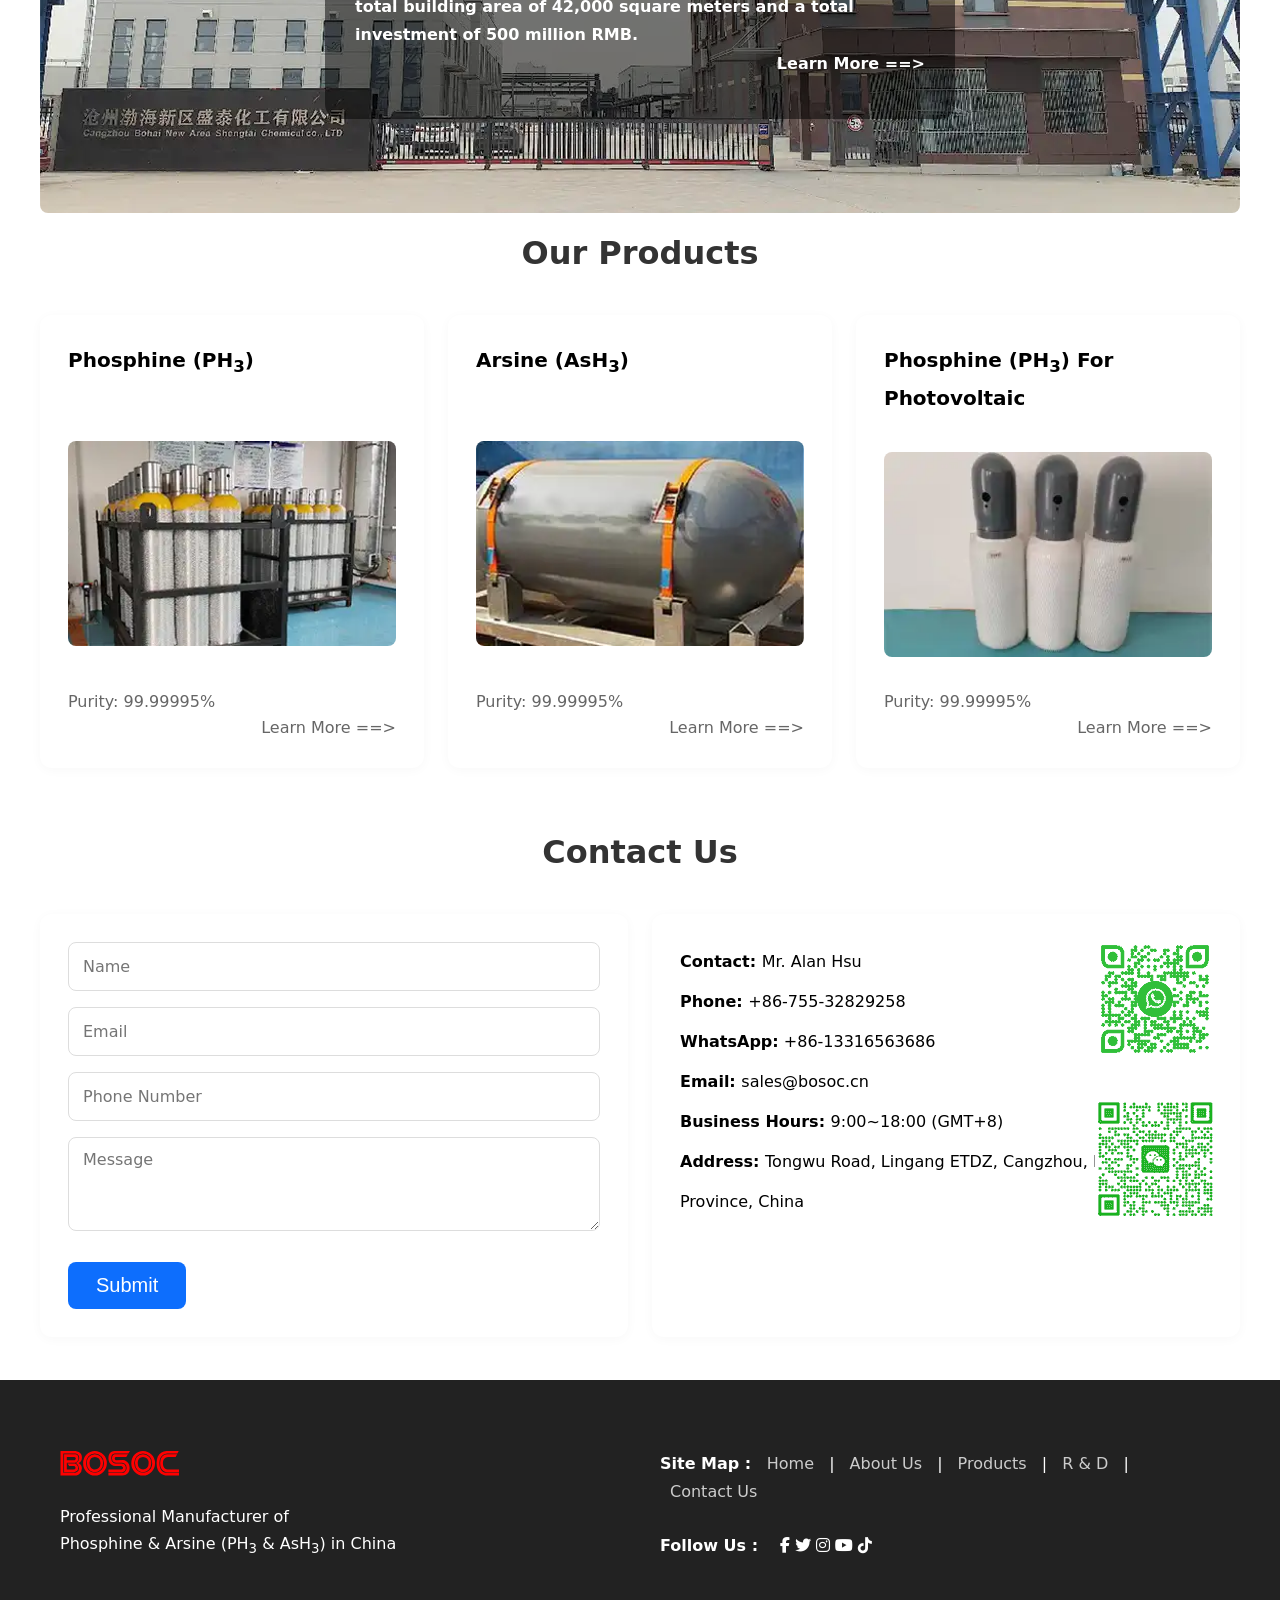
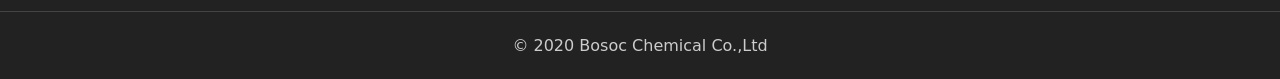
==== commit 4ef1d263: "Refactor HTML structure and fix formatting issues" ====
--- a/index.html
+++ b/index.html
@@ -1,163 +1,172 @@
-  <!DOCTYPE html>
-  <html lang="en">
-  <head>
-    <meta charset="UTF-8">
-    <meta http-equiv="X-UA-Compatible" content="IE=Edge"/>
-    <meta name="viewport" content="width=device-width, initial-scale=1.0, maximum-scale=1.0, user-scalable=no">
-    <title>Bosoc Chemical Co.,Ltd - Manufacturer of Phosphine & Arsine in China - PH3 & AsH3</title>
-    <meta property="og:title" content="Bosoc Chemical Co.,Ltd - Manufacturer of Phosphine & Arsine (PH3 & AsH3) in China"/>
-    <meta name="twitter:title" content="Bosoc Chemical Co.,Ltd - Manufacturer of Phosphine & Arsine (PH3 & AsH3) in China"/>
-    <meta name="og:image:alt" content="Bosoc Chemical Co.,Ltd - Manufacturer of Phosphine & Arsine (PH3 & AsH3) in China"/>
-    <meta name="robots" content="index,follow">
-    <meta http-equiv="x-dns-prefetch-control" content="on">
-    <meta name="msapplication-TileColor" content="#da532c">
-    <meta name="msapplication-TileImage" content="images/mstile-144x144.png">
-    <meta name="msapplication-config" content="/browserconfig.xml">
-    <meta name="theme-color" content="#ff0000">
-    <meta property="og:type" content="website">
-    <meta property="og:title" content="Bosoc Chemical Co.,Ltd - Manufacturer of Phosphine & Arsine (PH3 & AsH3) in China">
-    <meta property="og:site_name" content="Bosoc Chemical"/>
-    <meta property="og:url" content="https://www.bosoc.cn/"/>
-    <meta property="og:locale" content="en_US">
-    <meta name="twitter:card" content="Bosoc Chemical"/>
-    <meta name="twitter:site" content="@Bosoc_Chemical"/>
-    <meta name="twitter:creator" content="@Bosoc_Chemical"/>
-    <meta name="description" content="Leading Manufacturer of Phosphine & Arsine in China - PH3 & AsH3">
-    <meta name="author" content="BOSOC">
-    <meta name="keywords" content="BOSOC, chemical, phosphine, arsine, PH3, AsH3, manufacturer, supplier, factory, China">
-    <meta property="og:description" content="Bosoc Chemical Co.,Ltd - Manufacturer of Phosphine & Arsine (PH3 & AsH3) in China">
-    <meta property="twitter:description" content="@Bosoc_Chemical | Leading Manufacturer of Phosphine & Arsine (PH3 & AsH3) in China">
-    <meta property="og:image" content="https://www.bosoc.cn/images/Bosoc.jpg"><!-- 分享链接的封面图, 必须是完整网址，不能是相对路径 -->
-    <meta property="twitter:image" content="https://www.bosoc.cn/images/Bosoc.jpg">
-    <link property="image_src" href="https://www.bosoc.cn/images/Bosoc.jpg">
-    <meta property="og:image:width" content="1200">
-    <meta property="og:image:height" content="627">
-    <meta property="fb:app_id" content="128293383907353"/><!-- Facebook 应用的 ID，统计网页在 Facebook 上的分享、点击数据 -->
-    <link rel="alternate" href="https://www.bosoc.cn/" hreflang="en">
-    <link rel="canonical" href="https://www.bosoc.cn/">
-    <link rel="stylesheet" href="style/style.css">
-    <link rel="apple-touch-icon" href="images/apple-touch-icon.png" sizes="180x180">
-    <link rel="apple-touch-icon-precomposed" href="images/apple-touch-icon.png" sizes="180x180">
-    <link rel="icon" type="image/png" href="imagesfavicon-32x32.png" sizes="32x32">
-    <link rel="icon" type="image/png" href="images/favicon-16x16.png" sizes="16x16">
-    <link rel="shortcut icon" href="images/favicon.ico">
-    <link rel="manifest" href="/site.webmanifest">
-    <link rel="mask-icon" href="images/Bosoc.svg" color="#5bbad5">
-    <link rel="stylesheet" href="https://cdnjs.cloudflare.com/ajax/libs/font-awesome/6.7.2/css/all.min.css">
+<!DOCTYPE html>
+<html lang="en">
+<head>
+  <meta charset="UTF-8">
+  <meta http-equiv="X-UA-Compatible" content="IE=Edge">
+  <meta name="viewport" content="width=device-width, initial-scale=1.0, maximum-scale=1.0, user-scalable=no">
+  <title>Bosoc Chemical Co.,Ltd - Manufacturer of Phosphine & Arsine in China - PH3 & AsH3</title>
+  <meta name="description" content="Leading Manufacturer of Phosphine & Arsine in China - PH3 & AsH3">
+  <meta name="author" content="BOSOC">
+  <meta name="keywords" content="BOSOC, chemical, phosphine, arsine, PH3, AsH3, manufacturer, supplier, factory, China">
+  <meta property="og:type" content="website">
+  <meta property="og:title" content="Bosoc Chemical Co.,Ltd - Manufacturer of Phosphine & Arsine (PH3 & AsH3) in China">
+  <meta property="og:site_name" content="Bosoc Chemical">
+  <meta property="og:url" content="https://www.bosoc.cn/">
+  <meta property="og:locale" content="en_US">
+  <meta property="og:description" content="Bosoc Chemical Co.,Ltd - Manufacturer of Phosphine & Arsine (PH3 & AsH3) in China">
+  <meta property="og:image" content="https://www.bosoc.cn/images/Bosoc.jpg">
+  <meta property="og:image:width" content="1200">
+  <meta property="og:image:height" content="627">
+  <meta name="twitter:card" content="summary_large_image">
+  <meta name="twitter:title" content="Bosoc Chemical Co.,Ltd - Manufacturer of Phosphine & Arsine (PH3 & AsH3) in China">
+  <meta name="twitter:description" content="Leading Manufacturer of Phosphine & Arsine in China - PH3 & AsH3">
+  <meta name="twitter:image" content="https://www.bosoc.cn/images/Bosoc.jpg">
+  <meta name="robots" content="index,follow">
+  <meta http-equiv="x-dns-prefetch-control" content="on">
+  <meta name="theme-color" content="#ff0000">
+  <meta property="fb:app_id" content="128293383907353">
+  <link rel="alternate" href="https://www.bosoc.cn/" hreflang="en">
+  <link rel="canonical" href="https://www.bosoc.cn/">
+  <link rel="stylesheet" href="style/style.css">
+  <link rel="apple-touch-icon" href="images/apple-touch-icon.png" sizes="180x180">
+  <link rel="icon" type="image/png" href="images/favicon-32x32.png" sizes="32x32">
+  <link rel="icon" type="image/png" href="images/favicon-16x16.png" sizes="16x16">
+  <link rel="shortcut icon" href="images/favicon.ico">
+  <link rel="manifest" href="/site.webmanifest">
+  <link rel="mask-icon" href="images/Bosoc.svg" color="#5bbad5">
+  <link rel="stylesheet" href="https://cdnjs.cloudflare.com/ajax/libs/font-awesome/6.7.2/css/all.min.css">
 </head>
 <body>
 
 <header>
-<div class="container">
-<nav class="navbar">
-<div class="logo"><a href="#home"><img width="150" height="auto" src="images/Bosoc.svg" alt="Bosoc Chemical"></a></div>
-<input type="checkbox" id="menu-toggle">
-<label class="hamburger" for="menu-toggle">
-<span></span><span></span><span></span>
-</label>
-<ul class="nav-menu">
-<li><a href="index.html">Home</a></li>
-<li><a href="about.html">About Us</a></li>
-<li><a href="products.html">Products</a></li>
-<li><a href="rd.html">R & D</a></li>
-<li><a href="contact.html">Contact Us</a></li>
-</ul>
-</nav>
-</div>
+  <div class="container">
+    <nav class="navbar">
+      <div class="logo"><a href="#home"><img width="150" height="auto" src="images/Bosoc.svg" alt="Bosoc Chemical"></a></div>
+      <input type="checkbox" id="menu-toggle">
+      <label class="hamburger" for="menu-toggle">
+        <span></span><span></span><span></span>
+      </label>
+      <ul class="nav-menu">
+        <li><a href="index.html">Home</a></li>
+        <li><a href="about.html">About Us</a></li>
+        <li><a href="products.html">Products</a></li>
+        <li><a href="rd.html">R & D</a></li>
+        <li><a href="contact.html">Contact Us</a></li>
+      </ul>
+    </nav>
+  </div>
 </header>
 
 <section id="home" style="background-image:url(images/Phosphine_Arsine.webp)">
-<div class="container">
-<div class="row" style="align-items:center">
-<div class="col-6 fade-left">
-<h1>Reliable Supplier For</h1><br /><h2>Phosphine (PH<sub>3</sub>) & Arsine (AsH<sub>3</sub>)</h2><br /><br />
-<a href="#contact" class="btn btn-click hover-float">Inquiry Now</a>
-</div>
-<div class="col-6 fade-right">
-<div class="bg-white"><video src="images/Bosoc_Chemical.mp4" autoplay muted loop controls></video></div>
-</div>
-</div>
-</div>
-</div>
+  <div class="container">
+    <div class="row" style="align-items:center">
+      <div class="col-6 fade-left">
+        <h1>Reliable Supplier For</h1><br>
+        <h2>Phosphine (PH<sub>3</sub>) & Arsine (AsH<sub>3</sub>)</h2><br><br>
+        <a href="#contact" class="btn btn-click hover-float">Inquiry Now</a>
+      </div>
+      <div class="col-6 fade-right">
+        <div class="bg-white">
+          <video src="images/Bosoc_Chemical.mp4" autoplay muted loop playsinline controls></video>
+        </div>
+      </div>
+    </div>
+  </div>
 </section>
 
 <section id="RD">
-<div class="container">
-<div class="carousel fade-up">
-<div class="carousel-item active"><img src="images/Production_Line.webp" alt="Production Line"></div>
-<div class="carousel-item"><img src="images/Workshop.webp" alt="Workshop"></div>
-<div class="carousel-item"><img src="images/Console.webp" alt="Console"></div>
-<button class="prev">&#10094;</button>
-<button class="next">&#10095;</button>
-<div class="dots"><span class="dot active" onclick="goToSlide(0)"></span><span class="dot" onclick="goToSlide(1)"></span><span class="dot" onclick="goToSlide(2)"></span></div>
-</div>
-</div>
+  <div class="container">
+    <div class="carousel fade-up">
+      <div class="carousel-item active"><img src="images/Production_Line.webp" alt="Production Line"></div>
+      <div class="carousel-item"><img src="images/Workshop.webp" alt="Workshop"></div>
+      <div class="carousel-item"><img src="images/Console.webp" alt="Console"></div>
+      <button class="prev">&#10094;</button>
+      <button class="next">&#10095;</button>
+      <div class="dots">
+        <span class="dot active" onclick="goToSlide(0)"></span>
+        <span class="dot" onclick="goToSlide(1)"></span>
+        <span class="dot" onclick="goToSlide(2)"></span>
+      </div>
+    </div>
+  </div>
 </section>
 
 <section id="about">
-<div class="container">
-<h2 class="section-title fade-up">About Us</h2>
-<p class="fade-up bg-black">
-Bosoc Chemical, as the majority owner of the joint venture with Shengtai Group established in 2020, is located in the Lingang Chemical Industrial Park of Huanghua City, Hebei province, covering an area of 113,500 square meters, with a total building area of ​​42,000 square meters and a total investment of 500 million RMB.<br>
-<span style="display:block; text-align:right;"><a href="about-us.html" align="right">Learn More ==></a></span>
-</p>
-</div>
+  <div class="container">
+    <h2 class="section-title fade-up">About Us</h2>
+    <p class="fade-up bg-black">
+      Bosoc Chemical, as the majority owner of the joint venture with Shengtai Group established in 2020, is located in the Lingang Chemical Industrial Park of Huanghua City, Hebei province, covering an area of 113,500 square meters, with a total building area of 42,000 square meters and a total investment of 500 million RMB.<br>
+      <span style="display:block; text-align:right;"><a href="about-us.html">Learn More ==></a></span>
+    </p>
+  </div>
 </section>
 
 <section id="products">
-<div class="container">
-<h2 class="section-title fade-up">Our Products</h2>
-<div class="row">
-<div class="col-4 fade-left">
-<div class="card hover-float">
-<h3>Phosphine (PH<sub>3</sub>)</h3><br><img src="images/Phosphine.webp" alt="Phosphine (PH3)">
-<p style="margin-top:12px;color:#666">Purity: 99.99995%<span></span><br><span style="display:block; text-align:right;"><a href="#phosphine" align="right">Learn More ==></a></span></p>
-</div>
-</div>
-<div class="col-4 fade-up">
-<div class="card hover-float">
-<h3>Arsine (AsH<sub>3</sub>)</h3><br><img src="images/Arsine.webp" alt="Phosphine (PH3)">
-<p style="margin-top:12px;color:#666">Purity: 99.99995%<span></span><br><span style="display:block; text-align:right;"><a href="#phosphine" align="right">Learn More ==></a></span></p>
-</div>
-</div>
-<div class="col-4 fade-right">
-<div class="card hover-float">
-<h3>Phosphine (PH<sub>3</sub> For Photovoltaic)</h3><br><img src="images/Phosphine_PH3_For_Photovoltaic.webp" alt="Phosphine_PH3_For_Photovoltaic">
-<p style="margin-top:12px;color:#666">Purity: 99.99995%<span></span><br><span style="display:block; text-align:right;"><a href="#phosphine" align="right">Learn More ==></a></span></p>
-</div>
-</div>
-</div>
-</div>
+  <div class="container">
+    <h2 class="section-title fade-up">Our Products</h2>
+    <div class="row">
+      <div class="col-4 fade-left">
+        <div class="card hover-float">
+          <h3>Phosphine (PH<sub>3</sub>)</h3><br>
+          <img src="images/Phosphine.webp" alt="Phosphine (PH3)">
+          <p style="margin-top:12px;color:#666">Purity: 99.99995%<br>
+            <span style="display:block; text-align:right;"><a href="#phosphine">Learn More ==></a></span>
+          </p>
+        </div>
+      </div>
+      <div class="col-4 fade-up">
+        <div class="card hover-float">
+          <h3>Arsine (AsH<sub>3</sub>)</h3><br>
+          <img src="images/Arsine.webp" alt="Arsine (AsH3)">
+          <p style="margin-top:12px;color:#666">Purity: 99.99995%<br>
+            <span style="display:block; text-align:right;"><a href="#arsine">Learn More ==></a></span>
+          </p>
+        </div>
+      </div>
+      <div class="col-4 fade-right">
+        <div class="card hover-float">
+          <h3>Phosphine (PH<sub>3</sub>) For Photovoltaic</h3><br>
+          <img src="images/Phosphine_PH3_For_Photovoltaic.webp" alt="Phosphine PH3 For Photovoltaic">
+          <p style="margin-top:12px;color:#666">Purity: 99.99995%<br>
+            <span style="display:block; text-align:right;"><a href="#phosphine-pv">Learn More ==></a></span>
+          </p>
+        </div>
+      </div>
+    </div>
+  </div>
 </section>
 
 <section id="contact">
-<div class="container">
-<h2 class="section-title fade-up">Contact Us</h2>
-<div class="row">
-<div class="col-6 fade-left">
-<div class="card">
-<form action="https://formsubmit.co/sales@bosoc.cn" method="POST">
-<input class="form-control" placeholder="Name">
-<input class="form-control" placeholder="Email">
-<input class="form-control" placeholder="Phone Number">
-<textarea class="form-control" rows="4" placeholder="Message"></textarea>
-<button type="submit" class="btn btn-click hover-float">Submit</button>
-</form>
-</div>
-</div>
-<div class="col-6 fade-right">
-<div class="card">
-<strong>Contact: </strong>Mr. Alan Hsu<br>
-<strong>Phone: </strong>+86-755-32829258<br>
-<strong>WhatsApp:</strong> +86-13316563686<br />
-<strong>Email: </strong>sales@bosoc.cn<br />
-<strong>Business Hours: </strong>9:00~18:00 (GMT+8)<br />
-<strong>Address: </strong>Tongwu Road, Lingang ETDZ,<br>Cangzhou, Hebei Province, China<br /><br />
-<div class="QR" id="qrcode-container"><img width="120" src="images/WhatsApp.gif" alt="WhatsApp QR Code"><br><img width="120" src="images/Wechat.gif" alt="Wechat QR Code"></div>
-</div>
-</div>
-</div>
-</div>
+  <div class="container">
+    <h2 class="section-title fade-up">Contact Us</h2>
+    <div class="row">
+      <div class="col-6 fade-left">
+        <div class="card">
+          <form action="https://formsubmit.co/sales@bosoc.cn" method="POST">
+            <input class="form-control" name="name" placeholder="Name" required>
+            <input class="form-control" name="email" placeholder="Email" required>
+            <input class="form-control" name="phone" placeholder="Phone Number">
+            <textarea class="form-control" name="message" rows="4" placeholder="Message" required></textarea>
+            <button type="submit" class="btn btn-click hover-float">Submit</button>
+          </form>
+        </div>
+      </div>
+      <div class="col-6 fade-right">
+        <div class="card">
+          <strong>Contact: </strong>Mr. Alan Hsu<br>
+          <strong>Phone: </strong>+86-755-32829258<br>
+          <strong>WhatsApp:</strong> +86-13316563686<br>
+          <strong>Email: </strong>sales@bosoc.cn<br>
+          <strong>Business Hours: </strong>9:00~18:00 (GMT+8)<br>
+          <strong>Address: </strong>Tongwu Road, Lingang ETDZ, Cangzhou, Hebei Province, China<br><br>
+          <div class="QR" id="qrcode-container">
+            <img width="120" src="images/WhatsApp.gif" alt="WhatsApp QR Code"><br>
+            <img width="120" src="images/Wechat.gif" alt="Wechat QR Code">
+          </div>
+        </div>
+      </div>
+    </div>
+  </div>
 </section>
 
 <footer>
@@ -168,43 +177,25 @@
         <p>Professional Manufacturer of<br>Phosphine & Arsine (PH<sub>3</sub> & AsH<sub>3</sub>) in China</p>
       </div>
       <div class="footer-col">
-        <b>Site Map : </b> 
-        <li><a href="index.html">Home</a></li> | 
-        <li><a href="about.html">About Us</a></li> | 
-        <li><a href="products.html">Products</a></li> | 
-        <li><a href="rd.html">R & D</a></li> | 
-        <li><a href="contact.html">Contact Us</a></li><br /><br />
+        <b>Site Map : </b>
+        <li><a href="index.html">Home</a></li> |
+        <li><a href="about.html">About Us</a></li> |
+        <li><a href="products.html">Products</a></li> |
+        <li><a href="rd.html">R & D</a></li> |
+        <li><a href="contact.html">Contact Us</a></li><br><br>
         <div class="SocialMedia">
           <b>Follow Us : &nbsp;&nbsp;</b>
-          <a href="https://facebook.com" target="_blank" rel="noopener"><i class="fab fa-facebook-f">&nbsp;&nbsp;</i>&nbsp;&nbsp;</a>
-          <a href="https://twitter.com" target="_blank" rel="noopener"><i class="fab fa-twitter">&nbsp;&nbsp;</i>&nbsp;&nbsp;</a>
-          <a href="https://instagram.com" target="_blank" rel="noopener"><i class="fab fa-instagram">&nbsp;&nbsp;</i>&nbsp;&nbsp;</a>
-          <a href="https://youtube.com" target="_blank" rel="noopener"><i class="fab fa-youtube">&nbsp;&nbsp;</i>&nbsp;&nbsp;</a>
-          <a href="https://tiktok.com" target="_blank" rel="noopener"><i class="fab fa-tiktok"></i></a>
+          <a href="https://facebook.com" target="_blank" rel="noopener noreferrer"><i class="fab fa-facebook-f"></i></a>
+          <a href="https://twitter.com" target="_blank" rel="noopener noreferrer"><i class="fab fa-twitter"></i></a>
+          <a href="https://instagram.com" target="_blank" rel="noopener noreferrer"><i class="fab fa-instagram"></i></a>
+          <a href="https://youtube.com" target="_blank" rel="noopener noreferrer"><i class="fab fa-youtube"></i></a>
+          <a href="https://tiktok.com" target="_blank" rel="noopener noreferrer"><i class="fab fa-tiktok"></i></a>
         </div>
       </div>
     </div>
   </div>
   <div class="copyright">© 2020 Bosoc Chemical Co.,Ltd</div>
 </footer>
-
-<script>
-document.addEventListener('DOMContentLoaded',function(){
-const els=document.querySelectorAll('.fade-up,.fade-left,.fade-right')
-const ob=new IntersectionObserver((e)=>{e.forEach(i=>{if(i.isIntersecting)i.target.classList.add('show')})},{threshold:0.1})
-els.forEach(e=>ob.observe(e))})
-
-let currentSlide = 0;
-const slides = document.querySelectorAll('.carousel-item');
-const dots = document.querySelectorAll('.dot');
-function showSlide(){slides.forEach((s,i)=>{s.classList.remove('active');dots[i].classList.remove('active');});slides[currentSlide].classList.add('active');dots[currentSlide].classList.add('active');}
-function nextSlide(){currentSlide=(currentSlide+1)%slides.length;showSlide();}
-function prevSlide(){currentSlide=(currentSlide-1+slides.length)%slides.length;showSlide();}
-function goToSlide(n){currentSlide=n;showSlide();}
-document.querySelector('.next').addEventListener('click',nextSlide);
-document.querySelector('.prev').addEventListener('click',prevSlide);
-setInterval(nextSlide,3000); 
-</script>
 
 <div class="cs_float">
   <button class="cs_btn cs_form" onclick="toggleForm()"><img src="images/Email.gif" alt="Email"></button>
@@ -213,18 +204,16 @@
 </div>
 <div class="overlay" id="overlay"></div>
 
-<!-- 留言表单弹窗 -->
 <div class="popup" id="formPopup">
   <button class="close" onclick="closeAll()">&times;</button>
   <h3>Leave Message</h3>
-  <input type="text" placeholder="Name">
-  <input type="text" placeholder="Phone Number">
-  <input type="text" placeholder="Email">
-  <textarea rows="4" placeholder="Message"></textarea>
+  <input type="text" name="name" placeholder="Name">
+  <input type="text" name="phone" placeholder="Phone Number">
+  <input type="text" name="email" placeholder="Email">
+  <textarea name="message" rows="4" placeholder="Message"></textarea>
   <button type="submit">Submit</button>
 </div>
 
-<!-- 在线聊天弹窗 -->
 <div class="popup" id="chatPopup">
   <button class="close" onclick="closeAll()">&times;</button>
   <h3>Live Chat</h3>
@@ -233,10 +222,29 @@
 </div>
 
 <script>
+document.addEventListener('DOMContentLoaded',function(){
+  const els = document.querySelectorAll('.fade-up,.fade-left,.fade-right');
+  const ob = new IntersectionObserver((e)=>{e.forEach(i=>{if(i.isIntersecting)i.target.classList.add('show')})},{threshold:0.1});
+  els.forEach(e=>ob.observe(e));
+
+  let currentSlide = 0;
+  const slides = document.querySelectorAll('.carousel-item');
+  const dots = document.querySelectorAll('.dot');
+  function showSlide(){slides.forEach((s,i)=>{s.classList.remove('active');dots[i].classList.remove('active');});slides[currentSlide].classList.add('active');dots[currentSlide].classList.add('active');}
+  function nextSlide(){currentSlide=(currentSlide+1)%slides.length;showSlide();}
+  function prevSlide(){currentSlide=(currentSlide-1+slides.length)%slides.length;showSlide();}
+  function goToSlide(n){currentSlide=n;showSlide();}
+  document.querySelector('.next').addEventListener('click',nextSlide);
+  document.querySelector('.prev').addEventListener('click',prevSlide);
+  setInterval(nextSlide,3000);
+});
+
 function toggleForm(){document.getElementById("formPopup").style.display="block";document.getElementById("overlay").style.display="block";}
 function toggleChat(){document.getElementById("chatPopup").style.display="block";document.getElementById("overlay").style.display="block";}
 function openWA(){window.open("https://wa.me/8613316563686","_blank");}
 function closeAll(){document.getElementById("formPopup").style.display="none";document.getElementById("chatPopup").style.display="none";document.getElementById("overlay").style.display="none";}
+
+document.addEventListener('keydown',function(e){if(e.key==='Escape')closeAll();});
 </script>
 </body>
-</html>+</html>
--- a/style/style.css
+++ b/style/style.css
@@ -1,316 +1,192 @@
-* { margin:0; padding:0; box-sizing:border-box; }
-html { scroll-behavior:smooth;overflow-x: hidden;width: 100%;}
-body { font-family:system-ui,-apple-system,Segoe UI,Roboto,sans-serif; line-height:1.7; color:#333; background:#f8f9fa;overflow-x: hidden;width: 100%;position: relative;}
-img { max-width:100%; height:auto; display:block; }
-a { text-decoration:none; color:inherit; }
-h1{color:#fff;font-size:clamp(16px, 1.562cqi, 30px)}
-h2 { color:#fff; font-size:25px; line-height:1.3; margin-bottom:20px; }
-ul { list-style:none; }
-section{max-width:1200px;margin:0 auto;padding:20px 0 !important;width:100%;container-type:inline-size;}
-video { width: 100%; height: 100%; object-fit: cover; opacity: 0.8;}
-iframe{width:100%;height:500px;border:none}
-section li {list-style-type: disc;}
-.container{max-width:1200px;padding:0 !important;width:100%;margin:0 auto; padding:0 20px;}
-.section-title { color:#333; font-size:32px; margin-bottom:40px; text-align:center; }
-.row { display:flex; flex-wrap:wrap; margin:0 -12px; }
-.col { flex:1; padding:0 12px; margin-bottom:24px; }
-.col-2{flex:0.5}
-.col-4 { flex:0 0 33.333%; max-width:33.333%; padding:0 12px; margin-bottom:24px; }
-.col-6 { flex:0 0 50%; max-width:70%; padding:0 12px; margin-bottom:24px; }
-.bg-black{width:90%;background-color:#00000080; border-radius:15px; padding:40px 30px;color:#fff;}
-.slogan{color:#e6f1ff;font-size:clamp(12px,2vw,20px);font-weight:500;line-height:1.6;font-family:-apple-system,BlinkMacSystemFont,"Segoe UI",sans-serif;overflow:hidden;white-space:nowrap;width:0;margin:10px 0;}
-.line1{animation:typing1 3s steps(32) 0.5s forwards,blink 0.75s step-end infinite;}
-.line2{animation:typing2 3.5s steps(38) 3.5s forwards,blink 0.75s step-end infinite;}
-.line3{animation:typing3 2.5s steps(29) 7s forwards,blink 0.75s step-end infinite;}
-@keyframes typing1{from{width:0}to{width:33ch}}
-@keyframes typing2{from{width:0}to{width:64ch}}
-@keyframes typing3{from{width:0}to{width:49ch}}
-@keyframes blink{from,to{border-color:transparent}50%{border-color:#64ffda}}
-.bg-white{max-width:100%; height:300px;background-color:#ffffff80; border-radius: 30px 0 30px 0; text-align: center; overflow: hidden; box-shadow: 0 0 15px rgba(255,255,255,0.8), 0 0 25px rgba(180,200,255,0.5);}
-.fade-up,.fade-down,.fade-left,.fade-right { opacity:0; transition:all 0.7s ease; }
-.fade-up { transform:translateY(30px); }
-.fade-down { transform:translateY(0px); }
-.fade-left { transform:translateX(-50px); }
-.fade-right { transform:translateX(50px); }
-.fade-up.show,.fade-down.show,.fade-left.show,.fade-right.show { opacity:1; transform:translate(0); }
-.hover-float { transition:0.3s; }
-.hover-float:hover { transform:translateY(-6px) scale(1.03); box-shadow:0 10px 20px #00000015; }
-.btn-click:active { transform:scale(0.96); }
-.breath { animation:breath 2.4s infinite alternate ease-in-out; }
-@keyframes breath { from{opacity:0.7;} to{opacity:1;} }
-.card { background:#fff; border-radius:12px; padding:28px; box-shadow:0 2px 12px #00000008; height:100%; }
-.btn { display:inline-block; padding:12px 28px; background:#0d6efd; color:#fff; border-radius:8px; font-size:20px; border:none; cursor:pointer; }
-.btn:hover { background:#0b5ed7; }
-.form-control { width:100%; padding:14px; border:1px solid #ddd; border-radius:8px; margin-bottom:16px; }
-.form-control:focus { outline:none; border-color:#0d6efd; box-shadow:0 0 0 3px #0d6efd1a; }
-header{position:sticky;top:0;background-color:rgba(0,0,0,0.7);box-shadow:0 2px 8px #00000007;z-index:99;}
-header .container{max-width:1200px;margin:0 auto;padding:0 100px;width:100%;}
-@media(max-width:1200px){header .container{padding:0 50px;}}
-@media(max-width:992px){header .container{padding:0 30px;}}
-@media(max-width:768px){header .container{padding:0 20px;}}
-@media(max-width:480px){header .container{padding:0 16px;}}
-.navbar { display:flex; justify-content:space-between; align-items:center; padding:20px; }
-.nav-menu { display:flex; gap:30px; }
-.nav-menu a { color:#fff; font-weight:500; }
-.nav-menu a:hover { color:#ff0000; }
-#menu-toggle { display:none; }
-.hamburger { display:none; flex-direction:column; gap:4px; cursor:pointer; }
-.hamburger span { width:24px; height:3px; background:#333; border-radius:2px; }
-.form-control { font-family:system-ui,-apple-system,Arial, Segoe UI,Roboto,sans-serif; font-size:16px; line-height:1; }
-.QR { float:right; clear:both; position:absolute; top:20px; right:20px; padding:5px; z-index:10; }
-footer { background:#222; color:#fff; padding:50px 0 20px; }
-.footer-content { display:flex; flex-wrap:wrap; gap:40px; margin-bottom:30px;padding:20px; }
-.footer-col {list-style: none;flex:1; min-width:220px;}
-.footer-col li {display: inline-block;margin: 0 10px;}
-.footer-col li a {color: #ccc;text-decoration: none;}
-.footer-col li a:hover {color: #fff;}
-.footer-col h4 { margin-bottom:16px; }
-.copyright { text-align:center; padding-top:20px; border-top:1px solid #444; color:#ccc; }
-::-webkit-scrollbar { width: 8px; height: 8px; }
-::-webkit-scrollbar-track { background: transparent; }
-::-webkit-scrollbar-thumb { background: red; border-radius: 4px; border: 2px solid transparent; background-clip: content-box; }
-::-webkit-scrollbar-thumb:hover { background: darkred; border: 2px solid transparent; background-clip: content-box; }
-
-svg { width: 300px; height: 300px; }
-.bg-text { fill: #ff0000; stroke: none; }
-.stroke-animation { fill: none; stroke: #ffffff; stroke-width: 2.5; stroke-dasharray: 1800; stroke-dashoffset: 1800; animation: draw 5s linear infinite; }
-#particles-js{width:100%;height:100vh;background: rgba(10, 20, 40, 0.4);}
-@keyframes draw { 0% { stroke-dashoffset: 1800; } 80% { stroke-dashoffset: 0; } 100% { stroke-dashoffset: 0; } }
-
-/* ========== 核心区块：全屏无空隙 + 背景满铺 ========== */
-#home {min-height:650px; background-size:cover; background-position:center; background-repeat:no-repeat; display:flex; align-items:center; justify-content:center;border-radius:0 0 8px 8px;animation: bgZoom 10s infinite alternate linear;overflow:hidden;}
-#home .container { max-width:1200px; padding:0 100px !important; }
-#home .row { align-items:center; margin:0; }
-.banner-text { position: absolute; left: 80px; top: 50%; transform: translateY(-50%); padding: 20px 30px; background: rgba(0,0,0,0.6); color: white; border-radius: 8px; animation: glow 3s ease-in-out infinite alternate; }
-@keyframes bg-pan { 0% { background-position: 0% 50%; transform: scale(1); } 50% { background-position: 100% 50%; transform: scale(1.02); } 100% { background-position: 0% 50%; transform: scale(1); } }
-@keyframes glow { from { box-shadow: 0 0 5px rgba(255,255,255,0.5); } to { box-shadow: 0 0 15px rgba(100,180,255,0.8); } }
-
-/* 企业核心信息&发展历程 区块样式 */
-.summary .container{max-width:1200px;width:100%;display:flex;flex-wrap:wrap;gap:30px;margin:0;padding:0;box-sizing:border-box;}
-.core-info-col,.history-col{flex:1;min-width:320px;padding:40px 35px;background:#fff;box-shadow:0 3px 15px rgba(0,0,0,0.08);border-radius:8px;box-sizing:border-box;}
-.core-info-col h3,.history-col h3{font-size:22px;color:var(--main-blue);margin-bottom:25px;display:flex;align-items:center;gap:8px;}
-.history-timeline{position:relative;padding-left:28px;margin-top:10px;}
-.history-timeline::before{content:"";position:absolute;left:6px;top:0;bottom:0;width:2px;background:#e0e0e0;}
-.history-item{position:relative;margin-bottom:22px;}
-.history-item time{display:inline-block;font-weight:600;color:var(--main-red);margin-bottom:6px;font-size:16px;}
-.history-item::before{content:"";position:absolute;left:-22px;top:6px;width:10px;height:10px;border-radius:50%;background:var(--main-red);}
-
-#facility .container{width:100%;max-width:1200px;margin:0 auto;padding:0 20px;box-sizing:border-box;}
-#facility .row{display:flex;flex-wrap:wrap;margin:0 -15px;box-sizing:border-box;}
-.col-3{flex:0 0 25%;max-width:25%;padding:0 15px;box-sizing:border-box;}
-.facility-card{background:#fff;padding:25px;border-radius:10px;box-shadow:0 3px 15px rgba(0,0,0,0.08);text-align:center;box-sizing:border-box;}
-.facility-card h3{font-size:18px;margin-bottom:15px;color:var(--main-blue);}
-.facility-card img{width:100%;height:180px;object-fit:cover;border-radius:6px;margin-bottom:12px;}
-.facility-card p{font-size:14px;color:#666;line-height:1.6;margin:0;}
-@media(max-width:1024px){.col-3{flex:0 0 50%;max-width:50%;margin-bottom:30px;}}
-@media(max-width:768px){.col-3{flex:0 0 100%;max-width:100%;}}
-
-#RD .container { max-width:1200px; padding:0 !important; }
-.carousel{position:relative;width:100%;height:500px;overflow:hidden;border-radius:8px;margin:0;padding:0;}
-.carousel-item{position:absolute;width:100%;height:100%;opacity:0;transition:opacity 0.6s ease;margin:0;padding:0;}
-.carousel-item.active{opacity:1;}
-.carousel-item img{width:100%;height:100%;object-fit:cover;display:block;margin:0;padding:0;border:none;}
-.prev{position:absolute;top:50%;left:20px;transform:translateY(-50%);background:rgba(0,0,0,0.4);color:white;border:none;width:48px;height:48px;border-radius:50%;font-size:20px;cursor:pointer;z-index:10;transition:all 0.3s;}
-.next{position:absolute;top:50%;right:20px;transform:translateY(-50%);background:rgba(0,0,0,0.4);color:white;border:none;width:48px;height:48px;border-radius:50%;font-size:20px;cursor:pointer;z-index:10;transition:all 0.3s;}
-.prev:hover{background:rgba(0,0,0,0.6);transform:translateY(-50%) scale(1.05);}
-.next:hover{background:rgba(0,0,0,0.6);transform:translateY(-50%) scale(1.05);}
-.dots{position:absolute;bottom:25px;left:50%;transform:translateX(-50%);display:flex;gap:12px;z-index:10;}
-.dot{width:14px;height:14px;background:rgba(255,255,255,0.6);border-radius:50%;cursor:pointer;transition:all 0.3s;}
-.dot.active{background:#0d6efd;transform:scale(1.2);}
-.dot:hover{background:rgba(255,255,255,0.9);}
-@keyframes car { 0% { opacity:0; } 12% { opacity:1; } 36% { opacity:1; } 48% { opacity:0; } 100% { opacity:0; } }
-
-#about {height:auto; min-height:551px; background-image:url(../images/Shengtai_Chemical.webp); background-size:cover; background-position:center; background-repeat:no-repeat; display:flex; align-items:center; justify-content:center; border-radius:8px;overflow:hidden;}
-#about .container { max-width:700px; font-weight:bold; padding:40px 30px; margin:50px auto; }
-#about p { max-width:800px; margin:0 auto; line-height:1.8; }
-
-#products .container { max-width:1200px; padding:0 !important; width:100%; }
-#products .card { display:flex; flex-direction:column; justify-content:space-between; }
-#products .card img { width:100%; border-radius:8px; margin-bottom:20px; }
-#products h1 { color:#000; font-size:30px; margin-bottom:10px; }
-#products .card h3 { font-size:20px; margin-bottom:10px; }
-#products .card p { color:#666; line-height:1.6; }
-#production_flow i { font-size:30px; flex-direction:column; }
-.table-container {width:100% !important; margin:0;padding:0;border:1px solid #000; box-sizing:border-box; overflow:hidden; }
-.table-header,.table-row { display:flex; font-size:16px; color:#333; }
-.table-header { background:#f5f5f5; font-weight:bold; font-size:18px; }
-.table-row { border-top:1px solid #000; }
-.table-col { flex:1; padding:20px; text-align:center; display:flex; align-items:center; justify-content:center; border-right:1px solid #000; box-sizing:border-box; }
-.table-col:last-child { border-right:none; }
-.row-highlight { background:#f5f5f5; font-weight:bold; }
-.text-red { color:#ed2633; font-size:20px; }
-.text-blue { color:#002060; font-size:20px; }
-.clients-reference { max-width: 1200px; margin: 0 auto; padding: 20px; }
-.clients-title { margin-bottom: 15px; }
-.clients-list { display: flex; flex-direction: column; gap: 0; border: 1px solid #ddd; }
-.clients-row { display: flex; flex-wrap: wrap; }
-.clients-label { min-width: 180px; flex: 0 0 180px; font-weight: bold; padding: 10px; border-right: 1px solid #ddd; border-bottom: 1px solid #ddd; background: #f8f8f8; }
-.clients-content { flex: 1; padding: 10px; border-bottom: 1px solid #ddd; }
-.clients-row:last-child .clients-label, .clients-row:last-child .clients-content { border-bottom: none; }
- @media (max-width:768px){.table-header,.table-row{flex-direction:column;}.table-col{border-right:none;border-bottom:1px solid #000;padding:12px;}.table-col:last-child{border-bottom:none;}.table-col::before{content:attr(data-label);font-weight:bold;margin-right:8px;color:#666;}}
-
-#contact .container{max-width:1200px;padding:0 !important;width:100%;}
-#contact .card { position:relative; line-height:40px; }
-#contact .card h3 { margin-bottom:20px; font-size:22px; }
-
-@media(max-width:768px){#products .container,#contact .container{padding:0 16px !important;}}
-@media(max-width:480px){#products .container,#contact .container{padding:0 12px !important;}}
-
-/* ========== 响应式断点1：1200px（大屏平板/小屏电脑） ========== */
-@media(max-width:1200px) {
-  .container { padding:0 50px; }
-  #home .container { padding:0 50px !important; }
-  #home h1 { font-size:36px; }
-  #home h2 { font-size:22px; }
-  #video { height:350px; }
-  .carousel { height:450px; }
-  #products .card h3 { font-size:19px; }
-  #contact .card h3 { font-size:21px; }
-}
-
-/* ========== 响应式断点2：992px（平板） ========== */
-@media(max-width:992px) {
-  .container { padding:0 30px; }
-  #home .container { padding:0 30px !important; }
-  .col-4 { flex:0 0 50%; max-width:50%; }
-  #home h1 { font-size:32px; }
-  #home h2 { font-size:20px; }
-  #home .btn { font-size:18px; padding:10px 24px; }
-  .carousel { height:400px; }
-  .section-title { font-size:28px; margin-bottom:30px; }
-  .section-title::after { width:200px; }
-  #about .container { max-width:90%; padding:30px 25px; }
-  #products.section, #contact.section { padding:30px 0 !important; }
-  #products .card h3 { font-size:18px; }
-  #contact .card h3 { font-size:20px; }
-  #contact .card { line-height:36px; }
-}
-
-/* ========== 响应式断点3：768px（手机横屏/小平板） ========== */
-@media(max-width:768px) {
-  .container { padding:0 20px; }
-  #home .container { padding:0 20px !important; }
-  .col-4, .col-6 { flex:0 0 100%; max-width:100%; }
-  .nav-menu { position:absolute; top:100%; left:0; width:100%; background:#fff; flex-direction:column; gap:0; padding:0; max-height:0; overflow:hidden; transition:max-height 0.4s; }
-  .nav-menu a { padding:14px 20px; border-bottom:1px solid #f1f1f1; color:#333; }
-  .hamburger { display:flex; }
-  #menu-toggle:checked~.nav-menu { max-height:400px; }
-  #home.section { min-height:auto; padding:50px 0 !important; }
-  #home h1, #home h2 { text-align:center; }
-  #home h1 { font-size:28px; margin-bottom:15px; }
-  #home h2 { font-size:18px; margin-bottom:30px; }
-  #home .btn { display:block; width:fit-content; margin:0 auto; font-size:16px; padding:10px 20px;}
-  #video {height:250px; margin:30px auto 0;}
-  .carousel { height:300px; }
-  #about.section { min-height:auto; padding:50px 0 !important;}
-  #about .container { max-width:92%; padding:25px 20px; margin:0 auto;}
-  .section-title {font-size:24px; }
-  .section-title::after { width:150px; }
-  #products.section, #contact.section { padding:50px 0 !important;}
-  #products .card { padding:24px; }
-  #products .card img { margin-bottom:16px;}
-  #contact .card { line-height:32px; padding:24px;}
-  #contact .card h3 { font-size:19px;}
-  .QR { position:relative; float:none; top:0; right:0; margin:20px auto 0; display:flex; flex-direction:column; align-items:center;}
-
-footer{background:#222;color:#ccc;padding:40px 0 0;}
-.container{width:100%;max-width:1200px;margin:0 auto;padding:0;box-sizing:border-box;}
-.footer-content{display:flex;align-items:flex-start;justify-content:center;gap:40px;margin-bottom:30px;}
-.footer-col{text-align:center;}
-.footer-col li{display:inline-block;margin:0 5px;}
-.footer-col a{color:#ccc;text-decoration:none;}
-.footer-col a:hover{color:#fff;}
-.SocialMedia{display:flex;align-items:flex-start;justify-content:top;gap:20px;margin-top:15px;}
-.SocialMedia b{font-size:18px;color:#ccc;margin-right:10px;line-height:50px;}
-.SocialMedia a{color:#ccc;transition:all 0.3s ease;display:inline-block;}}
-.SocialMedia a i{font-size:30px !important;display:inline-block !important;}
-.SocialMedia a:hover{color:#ffffff;}
-.SocialMedia a:hover i{transform:scale(1.15);}
-.copyright{width:100%;text-align:center;padding:20px 0;border-top:1px solid #444;color:#999;margin:0;box-sizing:border-box;}
-
-
-/* ========== 响应式断点4：480px（手机竖屏，核心适配） ========== */
-@media(max-width:480px) {
-  h1 { font-size:24px; }
-  h2 { font-size:16px; }
-  .btn { font-size:16px; padding:10px 20px; }
-  #video { height:200px; }
-  .carousel { height:250px; }
-  .section-title { font-size:22px; margin-bottom:25px; }
-  .section-title::after { width:120px; height:2px; }
-  #about .container { max-width:95%; padding:20px 15px; }
-  #products .card { padding:20px; }
-  #products .card h3 { font-size:17px; }
-  #contact .card { padding:20px; line-height:30px; }
-  #contact .card h3 { font-size:18px; }
-  .form-control { padding:12px; margin-bottom:12px; }
-  footer { padding:40px 0 20px; }
-  .footer-content { gap:15px; }
-}
-
-.table-container {width:98%;max-width:1200px; margin: 0 auto;}
-.flex-row {display:flex;width:100%;}
-.cell-2 {flex:2;padding:10px}
-.right {text-align:right}
-.cell-1 {flex:6;}
-#bg{width:100%;height:auto;}
-
-/* 静态HTML专用 悬浮客服面板：WhatsApp + 表单 + 在线聊天 ========== */
-.cs_float{position:fixed;right:20px;bottom:20px;display:flex;flex-direction:column;gap:12px;z-index:9999;}
-.cs_btn{width:50px;height:50px;border-radius:50%;border:none;background:#fff;box-shadow:0 4px 12px rgba(0,0,0,0.15);cursor:pointer;display:flex;align-items:center;justify-content:center;animation:bounce 2s infinite ease-in-out;transition:0.3s ease;}
-.cs_btn img{width:35px;height:35px;object-fit:contain;display:block;}
-.cs_btn:hover img{animation:imgRock 1.2s infinite linear;}
-.cs_btn:hover{transform:scale(1.12) translateY(-15px);box-shadow:0 6px 18px rgba(0,0,0,0.25);}
-.cs_form{background:#0078ff;}
-.cs_wa{background:#25d366;}
-.cs_chat{background:#ff5e5e;}
-@keyframes bounce{0%,100%{transform:translateY(0);}50%{transform:translateY(-12px);}}
-@keyframes imgRock{0%{transform:rotate(-20deg);}50%{transform:rotate(20deg);}100%{transform:rotate(-20deg);}}
-.popup{display:none;position:fixed;top:50%;left:50%;transform:translate(-50%,-50%);width:320px;background:#fff;padding:25px;border-radius:12px;box-shadow:0 10px 30px rgba(0,0,0,0.2);z-index:10000;}
-.popup .close{position:absolute;top:12px;right:15px;font-size:20px;cursor:pointer;color:#666;border:none;background:none;}
-.popup .close:hover{color:#000;}
-.popup h3{margin-top:0;margin-bottom:15px;font-size:18px;}
-.popup input,.popup textarea{width:100%;margin-bottom:10px;padding:10px;border:1px solid #ddd;border-radius:6px;box-sizing:border-box;}
-.popup button[type="submit"]{background:#0078ff;color:white;border:none;padding:10px;width:100%;border-radius:6px;cursor:pointer;}
-.overlay{display:none;position:fixed;top:0;left:0;width:100%;height:100%;background:rgba(0,0,0,0.3);z-index:9999;}
-
-/* Products ========== */
-.tabs { display: flex; gap: 10px; max-width: 1200px; margin: 0 auto 20px; flex-wrap: wrap; justify-content: center}
-.tab { padding: 10px 20px; background: #f5f5f5; border: 1px solid #333; cursor: pointer; border-radius: 4px; }
-.tab.active { background: #333; color: #fff; }
-.content { opacity: 0; visibility: hidden; height: 0; overflow: hidden; transition: all 1.5s ease; }
-.content.active { opacity: 1; visibility: visible; height: auto; overflow: visible; }
-.info-table { width: 100%; border-collapse: collapse; border: 1px solid #333; margin-bottom: 30px; }
-.info-table td { border: 1px solid #333; padding: 8px 12px; font-size: 16px; }
-.spec-table { width: 100%; border-collapse: collapse; border: 1px solid #333; }
-.spec-table th, .spec-table td { border: 1px solid #333; padding: 8px 12px; font-size: 16px; text-align: left; }
-.spec-table th { background-color: #f5f5f5; font-weight: bold; }
-.remark { width: 100%; margin: 20px auto 0; font-size: 14px; color: #333; border: 1px solid #333; padding: 10px; background: #f9f9f9; }
-@media (max-width: 768px) {
-body { padding: 10px; }
-h1 { font-size: 24px; }
-h2 { font-size: 28px; }
-.info-table td, .spec-table th, .spec-table td { font-size: 14px; padding: 6px 8px; }
-.spec-table, .spec-table thead, .spec-table tbody, .spec-table th, .spec-table td, .spec-table tr { display: block; }
-.spec-table thead tr { position: absolute; top: -9999px; left: -9999px; }
-.spec-table tr { border: 1px solid #333; margin-bottom: 10px; }
-.spec-table td { border: none; border-bottom: 1px solid #eee; position: relative; padding-left: 50%; }
-.spec-table td:before { position: absolute; top: 6px; left: 6px; width: 45%; padding-right: 10px; white-space: nowrap; font-weight: bold; content: attr(data-label); }
-.remark { font-size: 12px; padding: 8px; }
-}
-#banner {display: flex; max-width: 1200px; height: auto; min-height: 600px; margin: 0 auto;padding: 20px; position: relative;border-radius: 0 0 12px 12px;}
-.app-card-wrap { flex: 0 0 420px; display: grid; grid-template-columns: 1fr 1fr; gap: 1px; background: rgba(255,255,255,0.1); backdrop-filter: blur(5px); max-height: 450px; height: 100%; overflow: hidden; margin:auto 20px;}
-.app-card { background: rgba(51,51,51,0.8); padding: 10px; color: #fff; display: flex; flex-direction: column; align-items: center; justify-content: center; height: 100%; overflow: hidden; }
-.app-icon { margin-bottom: 10px;}
-.app-card-text { font-size: 11px; letter-spacing: 1px; }
-.app-text { flex: 1; padding-left: 80px; color: #fff; margin:auto 0; } 
-.app-text h2 { font-size: 36px; font-weight: bold; letter-spacing: 3px; margin-bottom: 25px; text-transform: lowercase; }
-.app-text p { font-size: 18px; line-height: 1.8; font-weight: 500; color: #fff; max-width: 500px; }
-@media (max-width: 992px) {
-    section { flex-direction: column; min-height: auto; }
-    .app-card-wrap { flex: none; max-width: 420px;  }
-    .app-text { padding-left: 0; text-align: center; }
-    .app-text p { max-width: 100%; }
-}
-.chip-bg { max-width: 1200px; height: auto; width: 100%; min-height: 610px; position: relative; display: flex;}
-#particles-js { position: absolute; top: 0; left: 0; width: 100%; height: 100%; pointer-events: none; border-radius: 0 0 12px 12px;}+* { margin:0; padding:0; box-sizing:border-box; }
+html { scroll-behavior:smooth; width:100%; }
+body { font-family:system-ui,-apple-system,Segoe UI,Roboto,sans-serif; line-height:1.7;width:100%; position:relative; }
+header { position:sticky; top:0; background-color:rgba(0,0,0,0.7); box-shadow:0 2px 8px #00000007; z-index:99; }
+header .container { max-width:1200px; margin:0 auto; padding:0 100px; width:100%; }
+img { max-width:100%; height:auto; display:block; }
+a { text-decoration:none; color:inherit; }
+h1 { color:#fff; font-size:clamp(12px, 3vw, 25px); }
+h2 { color:#fff; font-size:25px; line-height:1.3; margin-bottom:20px; }
+ul { list-style:none; }
+section { max-width:1200px; margin:0 auto; padding:20px 0 !important; width:100%; container-type:inline-size; }
+video { width:100%; height:100%; object-fit:cover; opacity:0.8; }
+iframe { width:100%; height:500px; border:none; }
+section li { list-style-type:disc; }
+.container { max-width:1200px; padding:0 !important; width:100%; margin:0 auto; padding:0 20px; }
+.section-title { color:#333; font-size:32px; margin-bottom:40px; text-align:center; }
+.row { display:flex; flex-wrap:wrap; margin:0 -12px; }
+.col { flex:1; padding:0 12px; margin-bottom:24px; }
+.col-2 { flex:0.5; }
+.col-4 { flex:0 0 33.333%; max-width:33.333%; padding:0 12px; margin-bottom:24px; }
+.col-6 { flex:0 0 50%; max-width:70%; padding:0 12px; margin-bottom:24px; }
+.bg-black { width:90%; background-color:#00000080; border-radius:15px; padding:40px 30px; color:#fff; }
+.slogan { color:#e6f1ff; font-size:clamp(12px,2vw,20px); font-weight:500; line-height:1.6; font-family:-apple-system,BlinkMacSystemFont,"Segoe UI",sans-serif; overflow:hidden; white-space:nowrap; width:0; margin:10px 0; }
+.line1 { animation:typing1 3s steps(32) 0.5s forwards,blink 0.75s step-end infinite; }
+.line2 { animation:typing2 3.5s steps(38) 3.5s forwards,blink 0.75s step-end infinite; }
+.line3 { animation:typing3 2.5s steps(29) 7s forwards,blink 0.75s step-end infinite; }
+@keyframes typing1 { from{width:0;} to{width:33ch;} }
+@keyframes typing2 { from{width:0;} to{width:64ch;} }
+@keyframes typing3 { from{width:0;} to{width:49ch;} }
+@keyframes blink { from,to{border-color:transparent;} 50%{border-color:#64ffda;} }
+.bg-white { max-width:100%; height:300px; background-color:#ffffff80; border-radius:30px 0 30px 0; text-align:center; overflow:hidden; box-shadow:0 0 15px rgba(255,255,255,0.8),0 0 25px rgba(180,200,255,0.5); }
+.fade-up,.fade-down,.fade-left,.fade-right { opacity:0; transition:all 0.7s ease; }
+.fade-up { transform:translateY(30px); }
+.fade-down { transform:translateY(0px); }
+.fade-left { transform:translateX(-50px); }
+.fade-right { transform:translateX(50px); }
+.fade-up.show,.fade-down.show,.fade-left.show,.fade-right.show { opacity:1; transform:translate(0); }
+.hover-float { transition:0.3s; }
+.hover-float:hover { transform:translateY(-6px) scale(1.03); box-shadow:0 10px 20px #00000015; }
+.btn-click:active { transform:scale(0.96); }
+.breath { animation:breath 2.4s infinite alternate ease-in-out; }
+@keyframes breath { from{opacity:0.7;} to{opacity:1;} }
+.card { background:#fff; border-radius:12px; padding:28px; box-shadow:0 2px 12px #00000008; height:100%; }
+.btn { display:inline-block; padding:12px 28px; background:#0d6efd; color:#fff; border-radius:8px; font-size:20px; border:none; cursor:pointer; }
+.btn:hover { background:#0b5ed7; }
+.form-control { width:100%; padding:14px; border:1px solid #ddd; border-radius:8px; margin-bottom:16px; font-family:system-ui,-apple-system,Arial,Segoe UI,Roboto,sans-serif; font-size:16px; line-height:1; }
+.form-control:focus { outline:none; border-color:#0d6efd; box-shadow:0 0 0 3px #0d6efd1a; }
+@media(max-width:1200px) { header .container{padding:0 50px;} }
+@media(max-width:992px) { header .container{padding:0 30px;} }
+@media(max-width:768px) { header .container{padding:0 20px;} }
+@media(max-width:480px) { header .container{padding:0 16px;} }
+.navbar { display:flex; justify-content:space-between; align-items:center; padding:20px; }
+.nav-menu { display:flex; gap:30px; }
+.nav-menu a { color:#fff; font-weight:500; }
+.nav-menu a:hover { color:#ff0000; }
+#menu-toggle { display:none; }
+.hamburger { display:none; flex-direction:column; gap:4px; cursor:pointer; }
+.hamburger span { width:24px; height:3px; background:#333; border-radius:2px; }
+.QR { float:right; clear:both; position:absolute; top:20px; right:20px; padding:5px; z-index:10; }
+footer { background:#222; color:#fff; padding:50px 0 20px; }
+.footer-content { display:flex; flex-wrap:wrap; gap:40px; margin-bottom:30px; padding:20px; }
+.footer-col { list-style:none; flex:1; min-width:220px; text-align:left; }
+.footer-col li { display:inline-block; margin:0 10px; }
+.footer-col li a { color:#ccc; text-decoration:none; }
+.footer-col li a:hover { color:#fff; }
+.footer-col h4 { margin-bottom:16px; }
+.copyright { text-align:center; padding-top:20px; border-top:1px solid #444; color:#ccc; }
+::-webkit-scrollbar { width:8px; height:8px; }
+::-webkit-scrollbar-track { background:transparent; }
+::-webkit-scrollbar-thumb { background:red; border-radius:4px; border:2px solid transparent; background-clip:content-box; }
+::-webkit-scrollbar-thumb:hover { background:darkred; border:2px solid transparent; background-clip:content-box; }
+svg { width:300px; height:300px; }
+.bg-text { fill:#ff0000; stroke:none; }
+.stroke-animation { fill:none; stroke:#ffffff; stroke-width:2.5; stroke-dasharray:1800; stroke-dashoffset:1800; animation:draw 5s linear infinite; }
+#particles-js { width:100%; height:100vh; background:rgba(10,20,40,0.4); }
+@keyframes draw { 0%{stroke-dashoffset:1800;} 80%{stroke-dashoffset:0;} 100%{stroke-dashoffset:0;} }
+#home { min-height:650px; background-size:cover; background-position:center; background-repeat:no-repeat; display:flex; align-items:center; justify-content:center; border-radius:0 0 8px 8px; overflow:hidden; }
+#home .container { max-width:1200px; padding:0 100px !important; }
+#home .row { align-items:center; margin:0; }
+.banner-text { position:absolute; left:80px; top:50%; transform:translateY(-50%); padding:20px 30px; background:rgba(0,0,0,0.6); color:white; border-radius:8px; animation:glow 3s ease-in-out infinite alternate; }
+@keyframes glow { from{box-shadow:0 0 5px rgba(255,255,255,0.5);} to{box-shadow:0 0 15px rgba(100,180,255,0.8);} }
+.summary .container { max-width:1200px; width:100%; display:flex; flex-wrap:wrap; gap:30px; margin:0; padding:0; box-sizing:border-box; }
+.core-info-col,.history-col { flex:1; min-width:320px; padding:40px 35px; background:#fff; box-shadow:0 3px 15px rgba(0,0,0,0.08); border-radius:8px; box-sizing:border-box; }
+.core-info-col h3,.history-col h3 { font-size:22px; color:#002060; margin-bottom:25px; display:flex; align-items:center; gap:8px; }
+.history-timeline { position:relative; padding-left:28px; margin-top:10px; }
+.history-timeline::before { content:""; position:absolute; left:6px; top:0; bottom:0; width:2px; background:#e0e0e0; }
+.history-item { position:relative; margin-bottom:22px; }
+.history-item time { display:inline-block; font-weight:600; color:#ed2633; margin-bottom:6px; font-size:16px; }
+.history-item::before { content:""; position:absolute; left:-22px; top:6px; width:10px; height:10px; border-radius:50%; background:#ed2633; }
+#facility .container { width:100%; max-width:1200px; margin:0 auto; padding:0 20px; box-sizing:border-box; }
+#facility .row { display:flex; flex-wrap:wrap; margin:0 -15px; box-sizing:border-box; }
+.col-3 { flex:0 0 25%; max-width:25%; padding:0 15px; box-sizing:border-box; }
+.facility-card { background:#fff; padding:25px; border-radius:10px; box-shadow:0 3px 15px rgba(0,0,0,0.08); text-align:center; box-sizing:border-box; }
+.facility-card h3 { font-size:18px; margin-bottom:15px; color:#002060; }
+.facility-card img { width:100%; height:180px; object-fit:cover; border-radius:6px; margin-bottom:12px; }
+.facility-card p { font-size:14px; color:#666; line-height:1.6; margin:0; }
+@media(max-width:1024px) { .col-3{flex:0 0 50%; max-width:50%; margin-bottom:30px;} }
+@media(max-width:768px) { .col-3{flex:0 0 100%; max-width:100%;} }
+#RD .container { max-width:1200px; padding:0 !important; }
+.carousel { position:relative; width:100%; height:500px; overflow:hidden; border-radius:8px; margin:0; padding:0; }
+.carousel-item { position:absolute; width:100%; height:100%; opacity:0; transition:opacity 0.6s ease; margin:0; padding:0; }
+.carousel-item.active { opacity:1; }
+.carousel-item img { width:100%; height:100%; object-fit:cover; display:block; margin:0; padding:0; border:none; }
+.prev { position:absolute; top:50%; left:20px; transform:translateY(-50%); background:rgba(0,0,0,0.4); color:white; border:none; width:48px; height:48px; border-radius:50%; font-size:20px; cursor:pointer; z-index:10; transition:all 0.3s; }
+.next { position:absolute; top:50%; right:20px; transform:translateY(-50%); background:rgba(0,0,0,0.4); color:white; border:none; width:48px; height:48px; border-radius:50%; font-size:20px; cursor:pointer; z-index:10; transition:all 0.3s; }
+.prev:hover { background:rgba(0,0,0,0.6); transform:translateY(-50%) scale(1.05); }
+.next:hover { background:rgba(0,0,0,0.6); transform:translateY(-50%) scale(1.05); }
+.dots { position:absolute; bottom:25px; left:50%; transform:translateX(-50%); display:flex; gap:12px; z-index:10; }
+.dot { width:14px; height:14px; background:rgba(255,255,255,0.6); border-radius:50%; cursor:pointer; transition:all 0.3s; }
+.dot.active { background:#0d6efd; transform:scale(1.2); }
+.dot:hover { background:rgba(255,255,255,0.9); }
+#about { height:auto; min-height:551px; background-image:url(../images/Shengtai_Chemical.webp); background-size:cover; background-position:center; background-repeat:no-repeat; display:flex; align-items:center; justify-content:center; border-radius:8px; overflow:hidden; }
+#about .container { max-width:700px; font-weight:bold; padding:40px 30px; margin:50px auto; }
+#about p { max-width:800px; margin:0 auto; line-height:1.8; }
+#products .container { max-width:1200px; padding:0 !important; width:100%; }
+#products .card { display:flex; flex-direction:column; justify-content:space-between; }
+#products .card img { width:100%; border-radius:8px; margin-bottom:20px; }
+#products h1 { color:#000; font-size:30px; margin-bottom:10px; }
+#products .card h3 { font-size:20px; margin-bottom:10px; }
+#products .card p { color:#666; line-height:1.6; }
+#production_flow i { font-size:30px; flex-direction:column; }
+.table-container { width:100% !important; margin:0; padding:0; border:1px solid #000; box-sizing:border-box; overflow:hidden; }
+.table-header,.table-row { display:flex; font-size:16px; color:#333; }
+.table-header { background:#f5f5f5; font-weight:bold; font-size:18px; }
+.table-row { border-top:1px solid #000; }
+.table-col { flex:1; padding:20px; text-align:center; display:flex; align-items:center; justify-content:center; border-right:1px solid #000; box-sizing:border-box; }
+.table-col:last-child { border-right:none; }
+.row-highlight { background:#f5f5f5; font-weight:bold; }
+.text-red { color:#ed2633; font-size:20px; }
+.text-blue { color:#002060; font-size:20px; }
+.clients-reference { max-width:1200px; margin:0 auto; padding:20px; }
+.clients-title { margin-bottom:15px; }
+.clients-list { display:flex; flex-direction:column; gap:0; border:1px solid #ddd; }
+.clients-row { display:flex; flex-wrap:wrap; }
+.clients-label { min-width:180px; flex:0 0 180px; font-weight:bold; padding:10px; border-right:1px solid #ddd; border-bottom:1px solid #ddd; background:#f8f8f8; }
+.clients-content { flex:1; padding:10px; border-bottom:1px solid #ddd; }
+.clients-row:last-child .clients-label,.clients-row:last-child .clients-content { border-bottom:none; }
+@media(max-width:768px) { .table-header,.table-row{flex-direction:column;} .table-col{border-right:none; border-bottom:1px solid #000; padding:12px;} .table-col:last-child{border-bottom:none;} .table-col::before{content:attr(data-label); font-weight:bold; margin-right:8px; color:#666;} }
+#contact .container { max-width:1200px; padding:0 !important; width:100%; }
+#contact .card { position:relative; line-height:40px; }
+#contact .card h3 { margin-bottom:20px; font-size:22px; }
+@media(max-width:768px) { #products .container,#contact .container{padding:0 16px !important;} }
+@media(max-width:480px) { #products .container,#contact .container{padding:0 12px !important;} }
+@media(max-width:1200px) { .container{padding:0 50px;} #home .container{padding:0 50px !important;} #home h1{font-size:36px;} #home h2{font-size:22px;} #video{height:350px;} .carousel{height:450px;} #products .card h3{font-size:19px;} #contact .card h3{font-size:21px;} }
+@media(max-width:992px) { .container{padding:0 30px;} #home .container{padding:0 30px !important;} .col-4{flex:0 0 50%; max-width:50%;} #home h1{font-size:32px;} #home h2{font-size:20px;} #home .btn{font-size:18px; padding:10px 24px;} .carousel{height:400px;} .section-title{font-size:28px; margin-bottom:30px;} #about .container{max-width:90%; padding:30px 25px;} #products.section,#contact.section{padding:30px 0 !important;} #products .card h3{font-size:18px;} #contact .card h3{font-size:20px;} #contact .card{line-height:36px;} }
+@media(max-width:768px) { .container{padding:0 20px;} #home .container{padding:0 20px !important;} .col-4,.col-6{flex:0 0 100%; max-width:100%;} .nav-menu{position:absolute; top:100%; left:0; width:100%; background:#fff; flex-direction:column; gap:0; padding:0; max-height:0; overflow:hidden; transition:max-height 0.4s;} .nav-menu a{padding:14px 20px; border-bottom:1px solid #f1f1f1; color:#333;} .hamburger{display:flex;} #menu-toggle:checked~.nav-menu{max-height:400px;} #home.section{min-height:auto; padding:50px 0 !important;} #home h1,#home h2{text-align:center;} #home h1{font-size:28px; margin-bottom:15px;} #home h2{font-size:18px; margin-bottom:30px;} #home .btn{display:block; width:fit-content; margin:0 auto; font-size:16px; padding:10px 20px;} #video{height:250px; margin:30px auto 0;} .carousel{height:300px;} #about.section{min-height:auto; padding:50px 0 !important;} #about .container{max-width:92%; padding:25px 20px; margin:0 auto;} .section-title{font-size:24px;} #products.section,#contact.section{padding:50px 0 !important;} #products .card{padding:24px;} #products .card img{margin-bottom:16px;} #contact .card{line-height:32px; padding:24px;} #contact .card h3{font-size:19px;} .QR{position:relative; float:none; top:0; right:0; margin:20px auto 0; display:flex; flex-direction:column; align-items:center;} footer{background:#222; color:#ccc; padding:40px 0 0;} .container{width:100%; max-width:1200px; margin:0 auto; padding:0; box-sizing:border-box;} .footer-content{display:flex; align-items:flex-start; justify-content:center; gap:40px; margin-bottom:30px;} .SocialMedia{display:flex; align-items:flex-start; justify-content:flex-start; gap:20px; margin-top:15px;} .SocialMedia b{font-size:18px; color:#ccc; margin-right:10px; line-height:50px;} .SocialMedia a{color:#ccc; transition:all 0.3s ease; display:inline-block;} .SocialMedia a i{font-size:30px !important; display:inline-block !important;} .SocialMedia a:hover{color:#ffffff;} .SocialMedia a:hover i{transform:scale(1.15);} .copyright{width:100%; text-align:center; padding:20px 0; border-top:1px solid #444; color:#999; margin:0; box-sizing:border-box;} }
+@media(max-width:480px) { h1{font-size:24px;} h2{font-size:16px;} .btn{font-size:16px; padding:10px 20px;} #video{height:200px;} .carousel{height:250px;} .section-title{font-size:22px; margin-bottom:25px;} #about .container{max-width:95%; padding:20px 15px;} #products .card{padding:20px;} #products .card h3{font-size:17px;} #contact .card{padding:20px; line-height:30px;} #contact .card h3{font-size:18px;} .form-control{padding:12px; margin-bottom:12px;} footer{padding:40px 0 20px;} .footer-content{gap:15px;} }
+.table-container { width:98%; max-width:1200px; margin:0 auto; }
+.flex-row { display:flex; width:100%; }
+.cell-2 { flex:2; padding:10px; }
+.right { text-align:right; }
+.cell-1 { flex:6; }
+#bg { width:100%; height:auto; }
+.cs_float { position:fixed; right:20px; bottom:20px; display:flex; flex-direction:column; gap:12px; z-index:9999; }
+.cs_btn { width:50px; height:50px; border-radius:50%; border:none; background:#fff; box-shadow:0 4px 12px rgba(0,0,0,0.15); cursor:pointer; display:flex; align-items:center; justify-content:center; animation:bounce 2s infinite ease-in-out; transition:0.3s ease; }
+.cs_btn img { width:35px; height:35px; object-fit:contain; display:block; }
+.cs_btn:hover img { animation:imgRock 1.2s infinite linear; }
+.cs_btn:hover { transform:scale(1.12) translateY(-15px); box-shadow:0 6px 18px rgba(0,0,0,0.25); }
+.cs_form { background:#0078ff; }
+.cs_wa { background:#25d366; }
+.cs_chat { background:#ff5e5e; }
+@keyframes bounce { 0%,100%{transform:translateY(0);} 50%{transform:translateY(-12px);} }
+@keyframes imgRock { 0%{transform:rotate(-20deg);} 50%{transform:rotate(20deg);} 100%{transform:rotate(-20deg);} }
+.popup { display:none; position:fixed; top:50%; left:50%; transform:translate(-50%,-50%); width:320px; background:#fff; padding:25px; border-radius:12px; box-shadow:0 10px 30px rgba(0,0,0,0.2); z-index:10000; }
+.popup .close { position:absolute; top:12px; right:15px; font-size:20px; cursor:pointer; color:#666; border:none; background:none; }
+.popup .close:hover { color:#000; }
+.popup h3 { margin-top:0; margin-bottom:15px; font-size:18px; }
+.popup input,.popup textarea { width:100%; margin-bottom:10px; padding:10px; border:1px solid #ddd; border-radius:6px; box-sizing:border-box; }
+.popup button[type="submit"] { background:#0078ff; color:white; border:none; padding:10px; width:100%; border-radius:6px; cursor:pointer; }
+.overlay { display:none; position:fixed; top:0; left:0; width:100%; height:100%; background:rgba(0,0,0,0.3); z-index:9999; }
+.tabs { display:flex; gap:10px; max-width:1200px; margin:0 auto 20px; flex-wrap:wrap; justify-content:center; }
+.tab { padding:10px 20px; background:#f5f5f5; border:1px solid #333; cursor:pointer; border-radius:4px; }
+.tab.active { background:#333; color:#fff; }
+.content { opacity:0; visibility:hidden; height:0; overflow:hidden; transition:all 1.5s ease; }
+.content.active { opacity:1; visibility:visible; height:auto; overflow:visible; }
+.info-table { width:100%; border-collapse:collapse; border:1px solid #333; margin-bottom:30px; }
+.info-table td { border:1px solid #333; padding:8px 12px; font-size:16px; }
+.spec-table { width:100%; border-collapse:collapse; border:1px solid #333; }
+.spec-table th,.spec-table td { border:1px solid #333; padding:8px 12px; font-size:16px; text-align:left; }
+.spec-table th { background-color:#f5f5f5; font-weight:bold; }
+.remark { width:100%; margin:20px auto 0; font-size:14px; color:#333; border:1px solid #333; padding:10px; background:#f9f9f9; }
+#banner { display:flex; max-width:1200px; mini-height:auto; min-height:600px; margin:0 auto; padding:20px; position:relative; border-radius:0 0 12px 12px; }
+.app-card-wrap { flex:0 0 420px; display:grid; grid-template-columns:1fr 1fr; gap:1px; background:rgba(255,255,255,0.1); backdrop-filter:blur(5px); max-height:450px; height:100%; overflow:hidden; margin:auto 20px; }
+.app-card { background:rgba(51,51,51,0.8); padding:10px; color:#fff; display:flex; flex-direction:column; align-items:center; justify-content:center; height:100%; overflow:hidden; }
+.app-icon { margin-bottom:10px; }
+.app-card-text { font-size:11px; letter-spacing:1px; }
+.app-text { flex:1; padding-left:80px; color:#ffffff; margin:auto 0; }
+#banner .app-text h2 { color:#ffffff !important; font-size:clamp(18px, 3vw, 25px); font-weight:bold; letter-spacing:3px; margin-bottom:25px; }
+#banner .app-text p { color:#ffffff !important; font-size:18px; line-height:1.8; font-weight:500; max-width:500px; }
+@media(max-width:992px) { section{flex-direction:column; min-height:auto;} .app-card-wrap{flex:none; max-width:420px;} .app-text{padding-left:0; text-align:center;} .app-text p{max-width:100%;} }
+.chip-bg { max-width:1200px; width:100%; min-height:300px; position:relative; display:flex; box-sizing:border-box; margin:auto 0; }
+#particles-js { position:absolute; top:0; left:0; width:100%; height:100%; pointer-events:none; border-radius:0 0 12px 12px; }
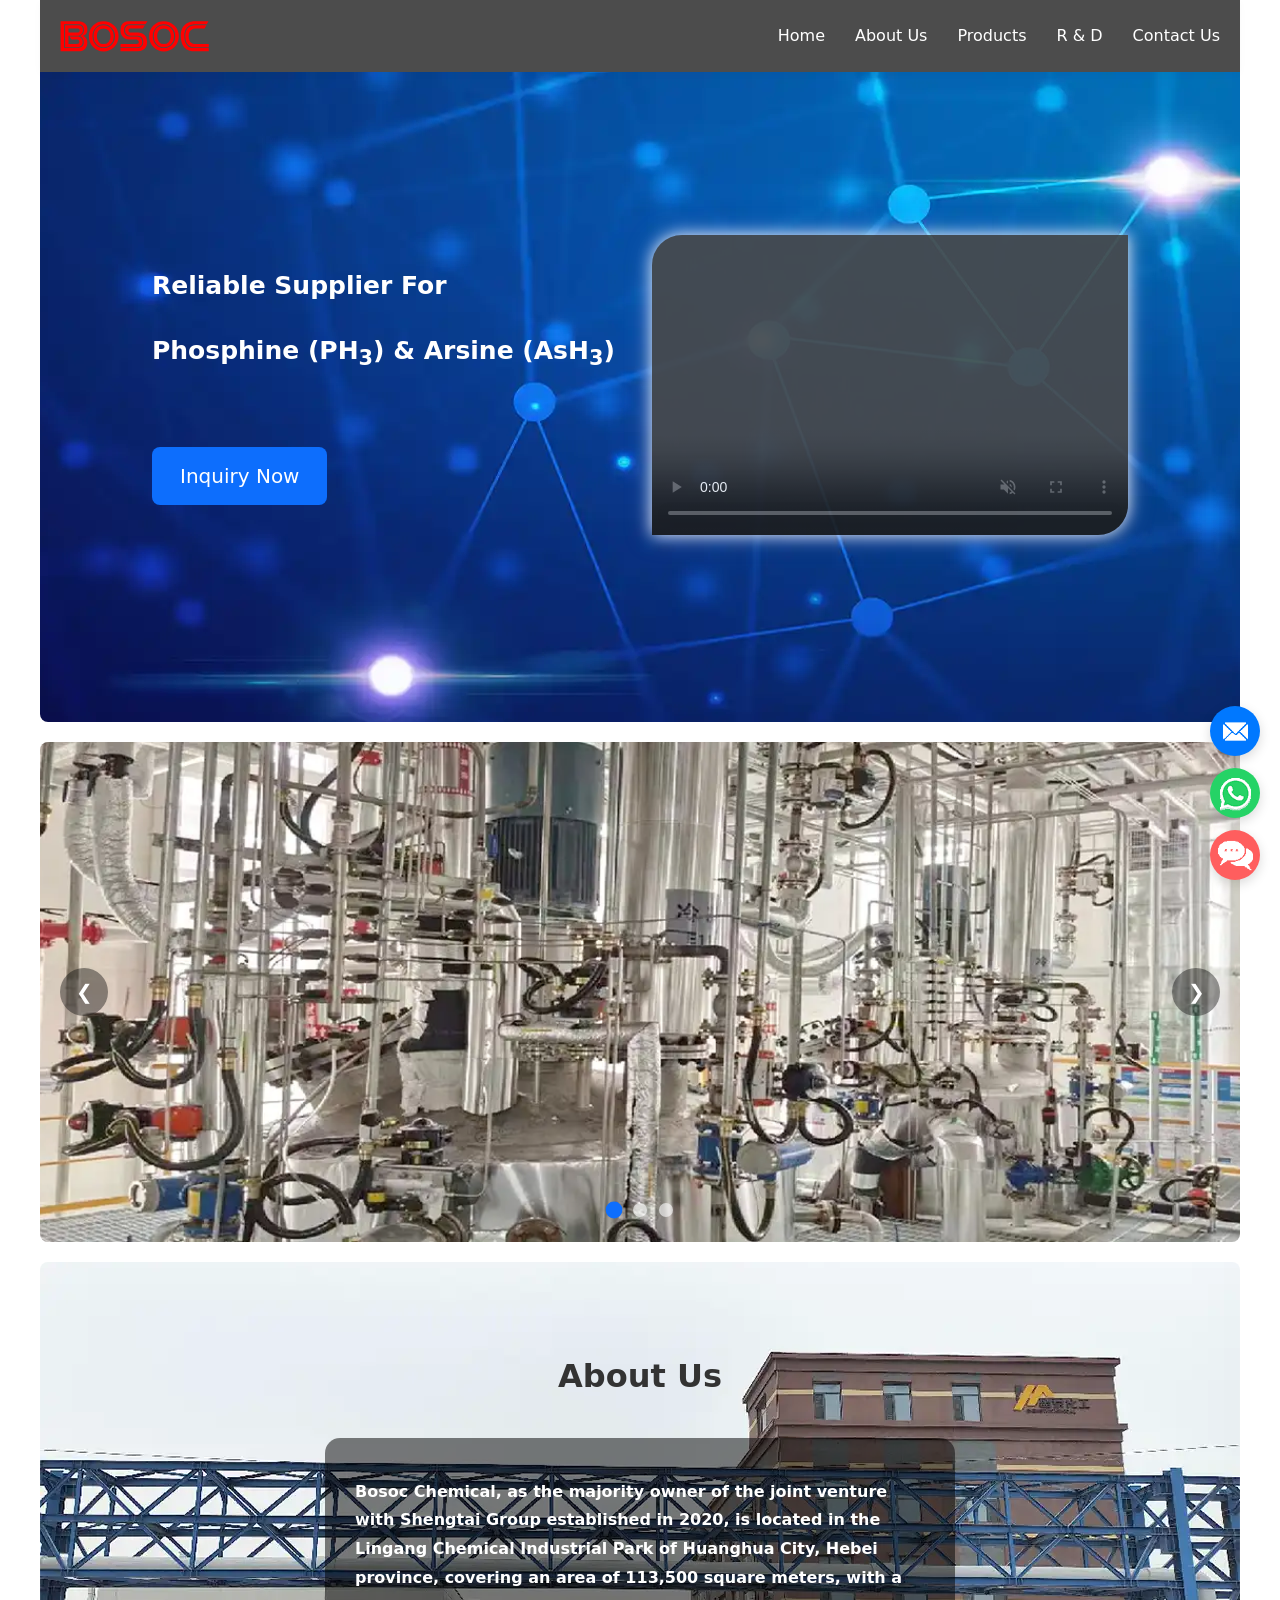
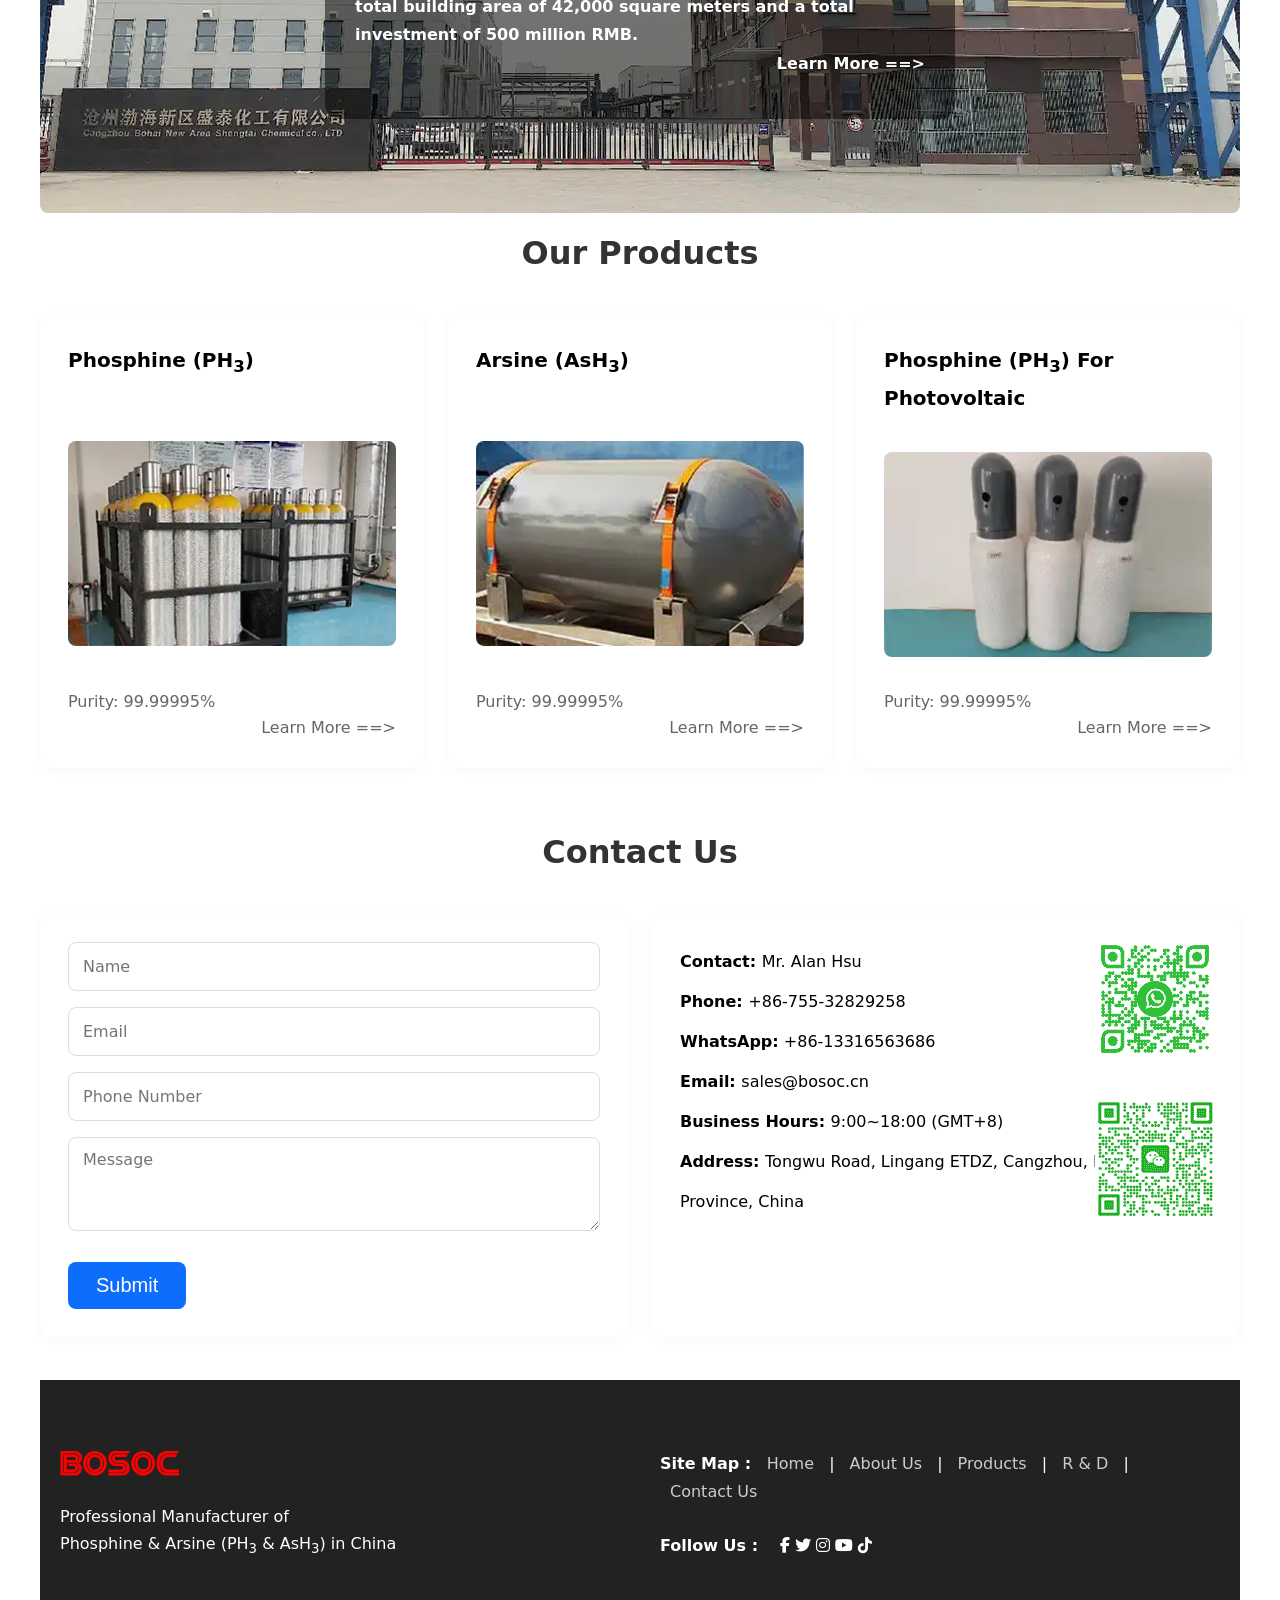
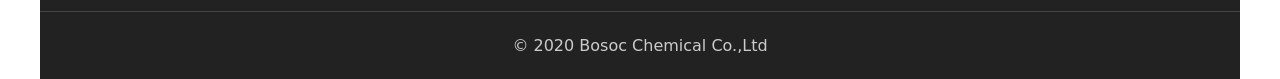
==== commit 4c2530a0: "Fix HTML encoding issues in index.html" ====
--- a/index.html
+++ b/index.html
@@ -35,6 +35,7 @@
   <link rel="manifest" href="/site.webmanifest">
   <link rel="mask-icon" href="images/Bosoc.svg" color="#5bbad5">
   <link rel="stylesheet" href="https://cdnjs.cloudflare.com/ajax/libs/font-awesome/6.7.2/css/all.min.css">
+  <style>@media (min-width:1200px){body{max-width:1200px;margin:0 auto;}}</style>
 </head>
 <body>
 
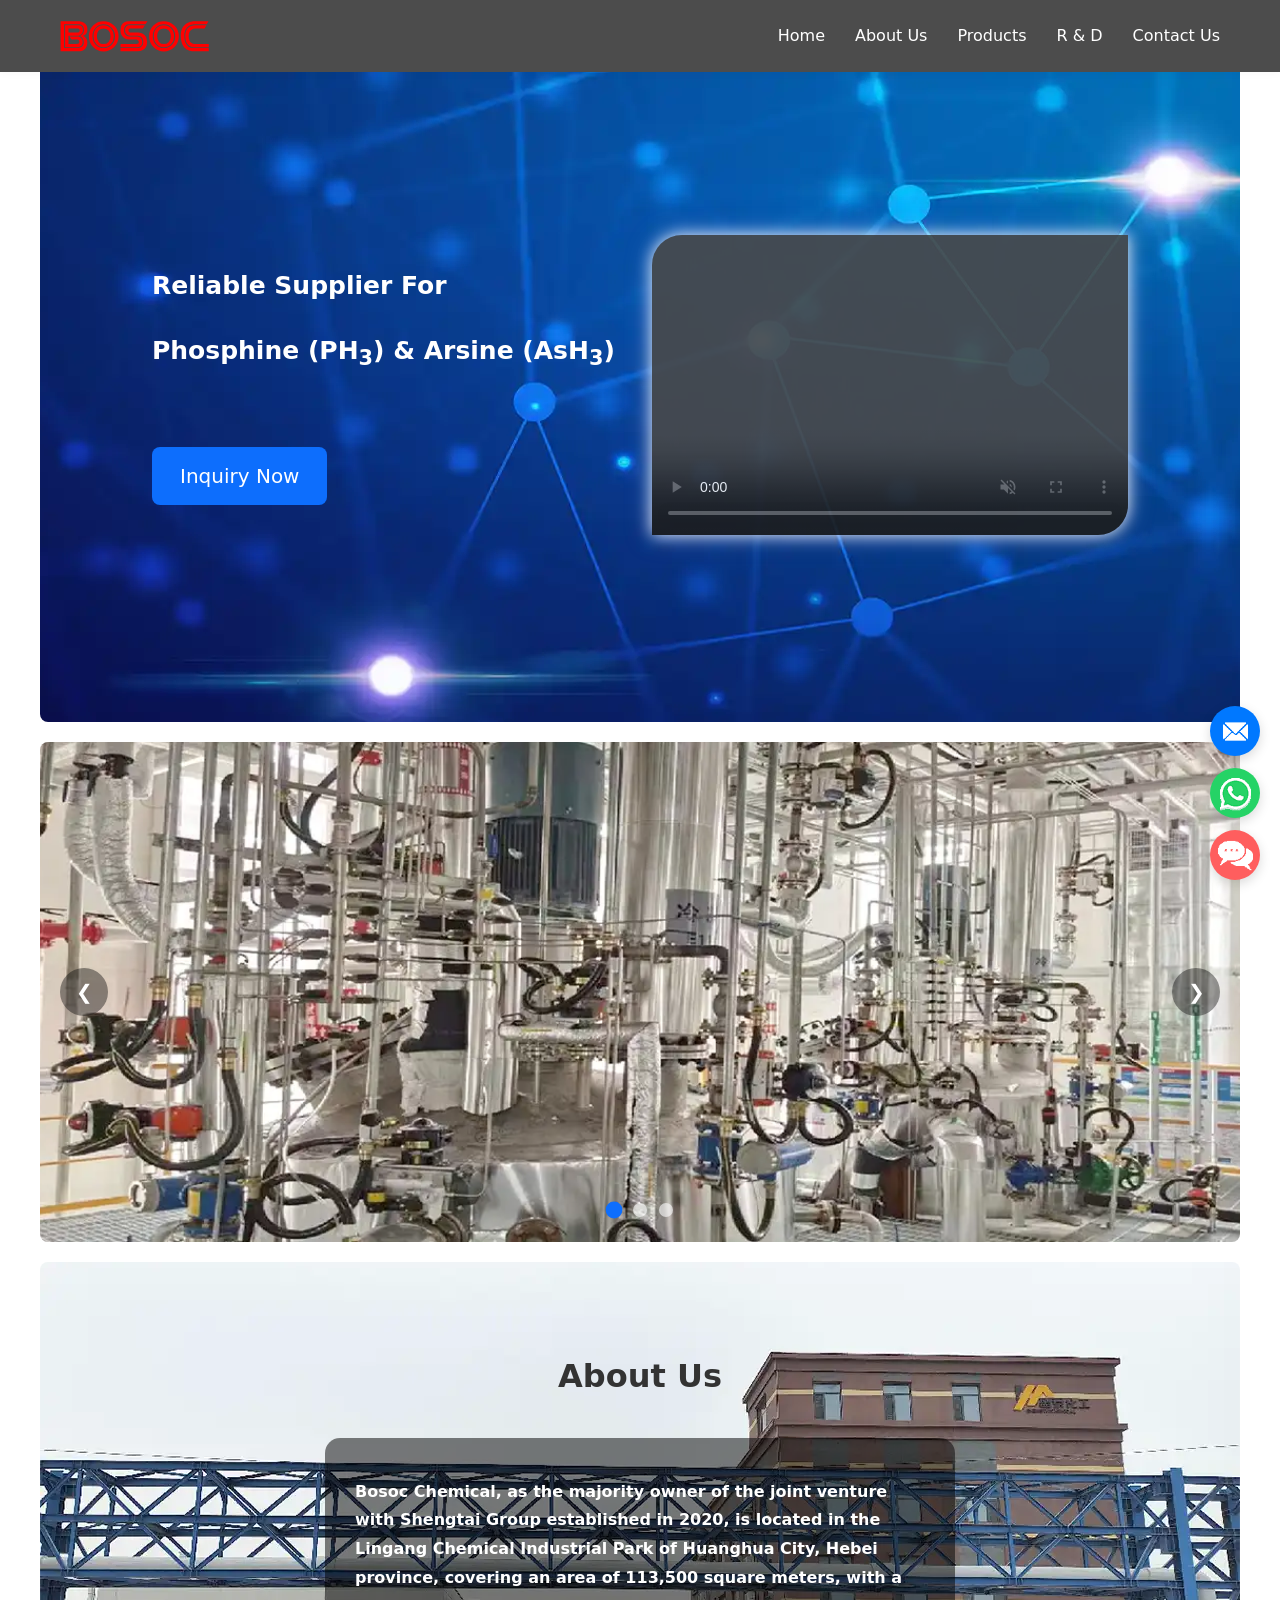
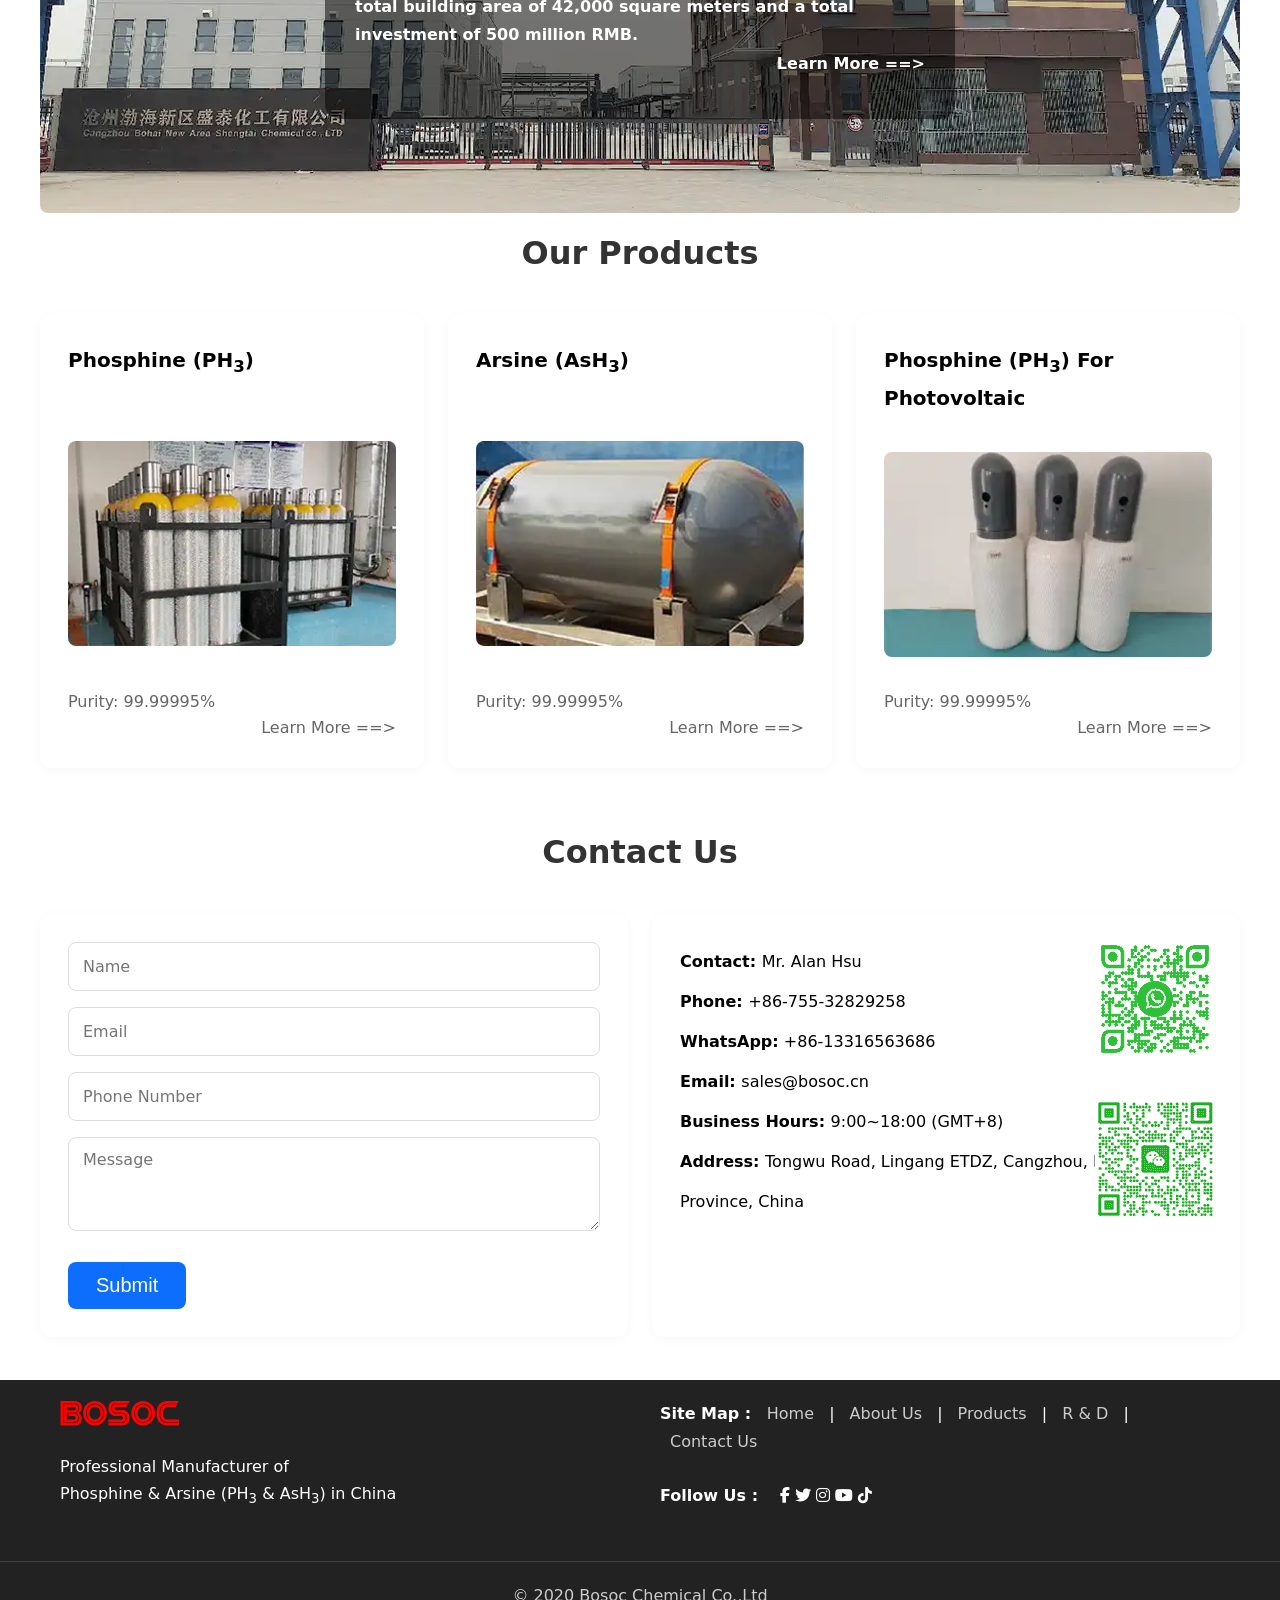
==== commit 5cbe3f6c: "Replace HTML entities with actual characters" ====
--- a/index.html
+++ b/index.html
@@ -35,7 +35,6 @@
   <link rel="manifest" href="/site.webmanifest">
   <link rel="mask-icon" href="images/Bosoc.svg" color="#5bbad5">
   <link rel="stylesheet" href="https://cdnjs.cloudflare.com/ajax/libs/font-awesome/6.7.2/css/all.min.css">
-  <style>@media (min-width:1200px){body{max-width:1200px;margin:0 auto;}}</style>
 </head>
 <body>
 
--- a/style/style.css
+++ b/style/style.css
@@ -1,6 +1,6 @@
 * { margin:0; padding:0; box-sizing:border-box; }
-html { scroll-behavior:smooth; width:100%; }
-body { font-family:system-ui,-apple-system,Segoe UI,Roboto,sans-serif; line-height:1.7;width:100%; position:relative; }
+html{min-width:1000px;scroll-behavior:smooth;width:100%;}
+body{font-family:system-ui,-apple-system,Segoe UI,Roboto,sans-serif;line-height:1.7;width:1900px;max-width:100vw;position:relative;transform-origin:center top;}
 header { position:sticky; top:0; background-color:rgba(0,0,0,0.7); box-shadow:0 2px 8px #00000007; z-index:99; }
 header .container { max-width:1200px; margin:0 auto; padding:0 100px; width:100%; }
 img { max-width:100%; height:auto; display:block; }
@@ -57,7 +57,7 @@
 .hamburger { display:none; flex-direction:column; gap:4px; cursor:pointer; }
 .hamburger span { width:24px; height:3px; background:#333; border-radius:2px; }
 .QR { float:right; clear:both; position:absolute; top:20px; right:20px; padding:5px; z-index:10; }
-footer { background:#222; color:#fff; padding:50px 0 20px; }
+footer { background:#222; color:#fff;}
 .footer-content { display:flex; flex-wrap:wrap; gap:40px; margin-bottom:30px; padding:20px; }
 .footer-col { list-style:none; flex:1; min-width:220px; text-align:left; }
 .footer-col li { display:inline-block; margin:0 10px; }
@@ -179,7 +179,7 @@
 .spec-table th,.spec-table td { border:1px solid #333; padding:8px 12px; font-size:16px; text-align:left; }
 .spec-table th { background-color:#f5f5f5; font-weight:bold; }
 .remark { width:100%; margin:20px auto 0; font-size:14px; color:#333; border:1px solid #333; padding:10px; background:#f9f9f9; }
-#banner { display:flex; max-width:1200px; mini-height:auto; min-height:600px; margin:0 auto; padding:20px; position:relative; border-radius:0 0 12px 12px; }
+#banner { display:flex; max-width:1200px; min-height:650px; margin:0 auto; padding:20px; position:relative; border-radius:0 0 12px 12px; }
 .app-card-wrap { flex:0 0 420px; display:grid; grid-template-columns:1fr 1fr; gap:1px; background:rgba(255,255,255,0.1); backdrop-filter:blur(5px); max-height:450px; height:100%; overflow:hidden; margin:auto 20px; }
 .app-card { background:rgba(51,51,51,0.8); padding:10px; color:#fff; display:flex; flex-direction:column; align-items:center; justify-content:center; height:100%; overflow:hidden; }
 .app-icon { margin-bottom:10px; }
@@ -190,3 +190,4 @@
 @media(max-width:992px) { section{flex-direction:column; min-height:auto;} .app-card-wrap{flex:none; max-width:420px;} .app-text{padding-left:0; text-align:center;} .app-text p{max-width:100%;} }
 .chip-bg { max-width:1200px; width:100%; min-height:300px; position:relative; display:flex; box-sizing:border-box; margin:auto 0; }
 #particles-js { position:absolute; top:0; left:0; width:100%; height:100%; pointer-events:none; border-radius:0 0 12px 12px; }
+@media (max-width:1900px) and (min-width:1000px){body{width:100vw;transform:scale(calc(100vw / 1900));}}@media (max-width:1000px){body{width:100%;transform:none;}html{min-width:unset;}}
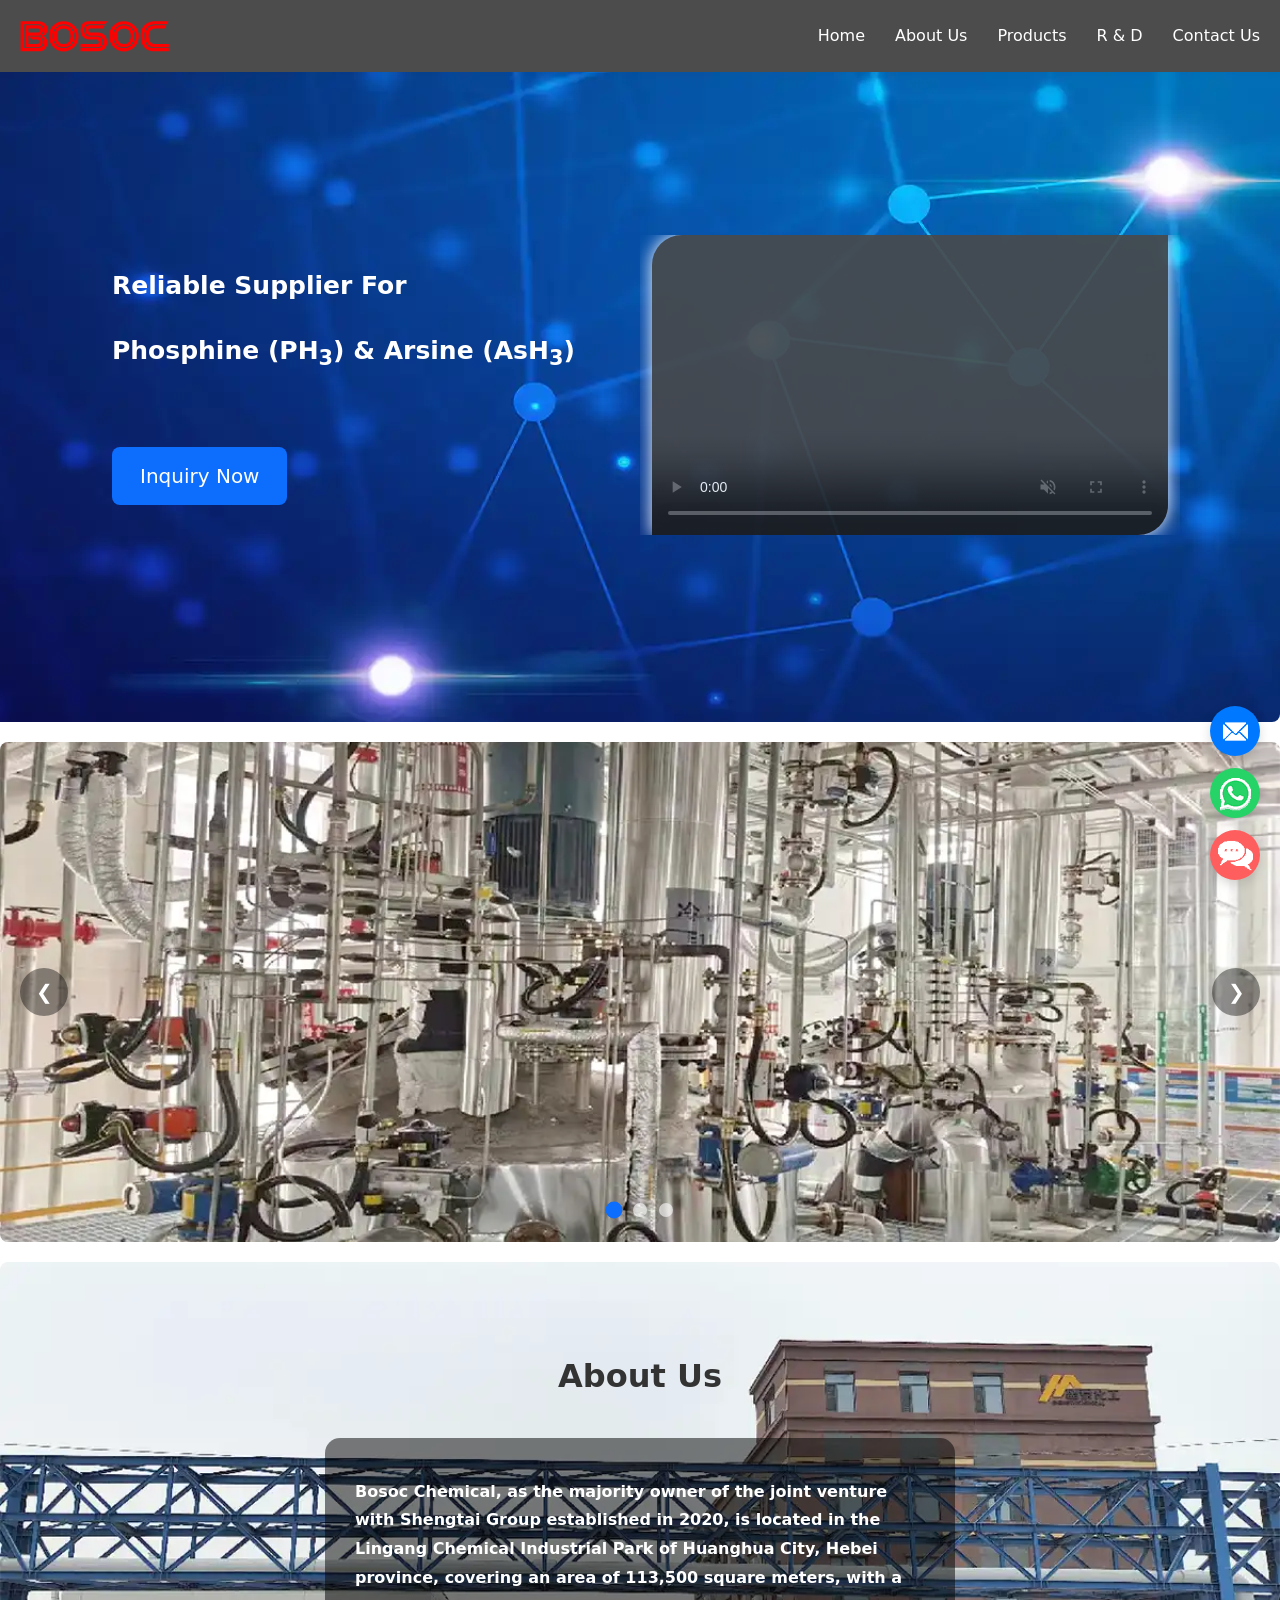
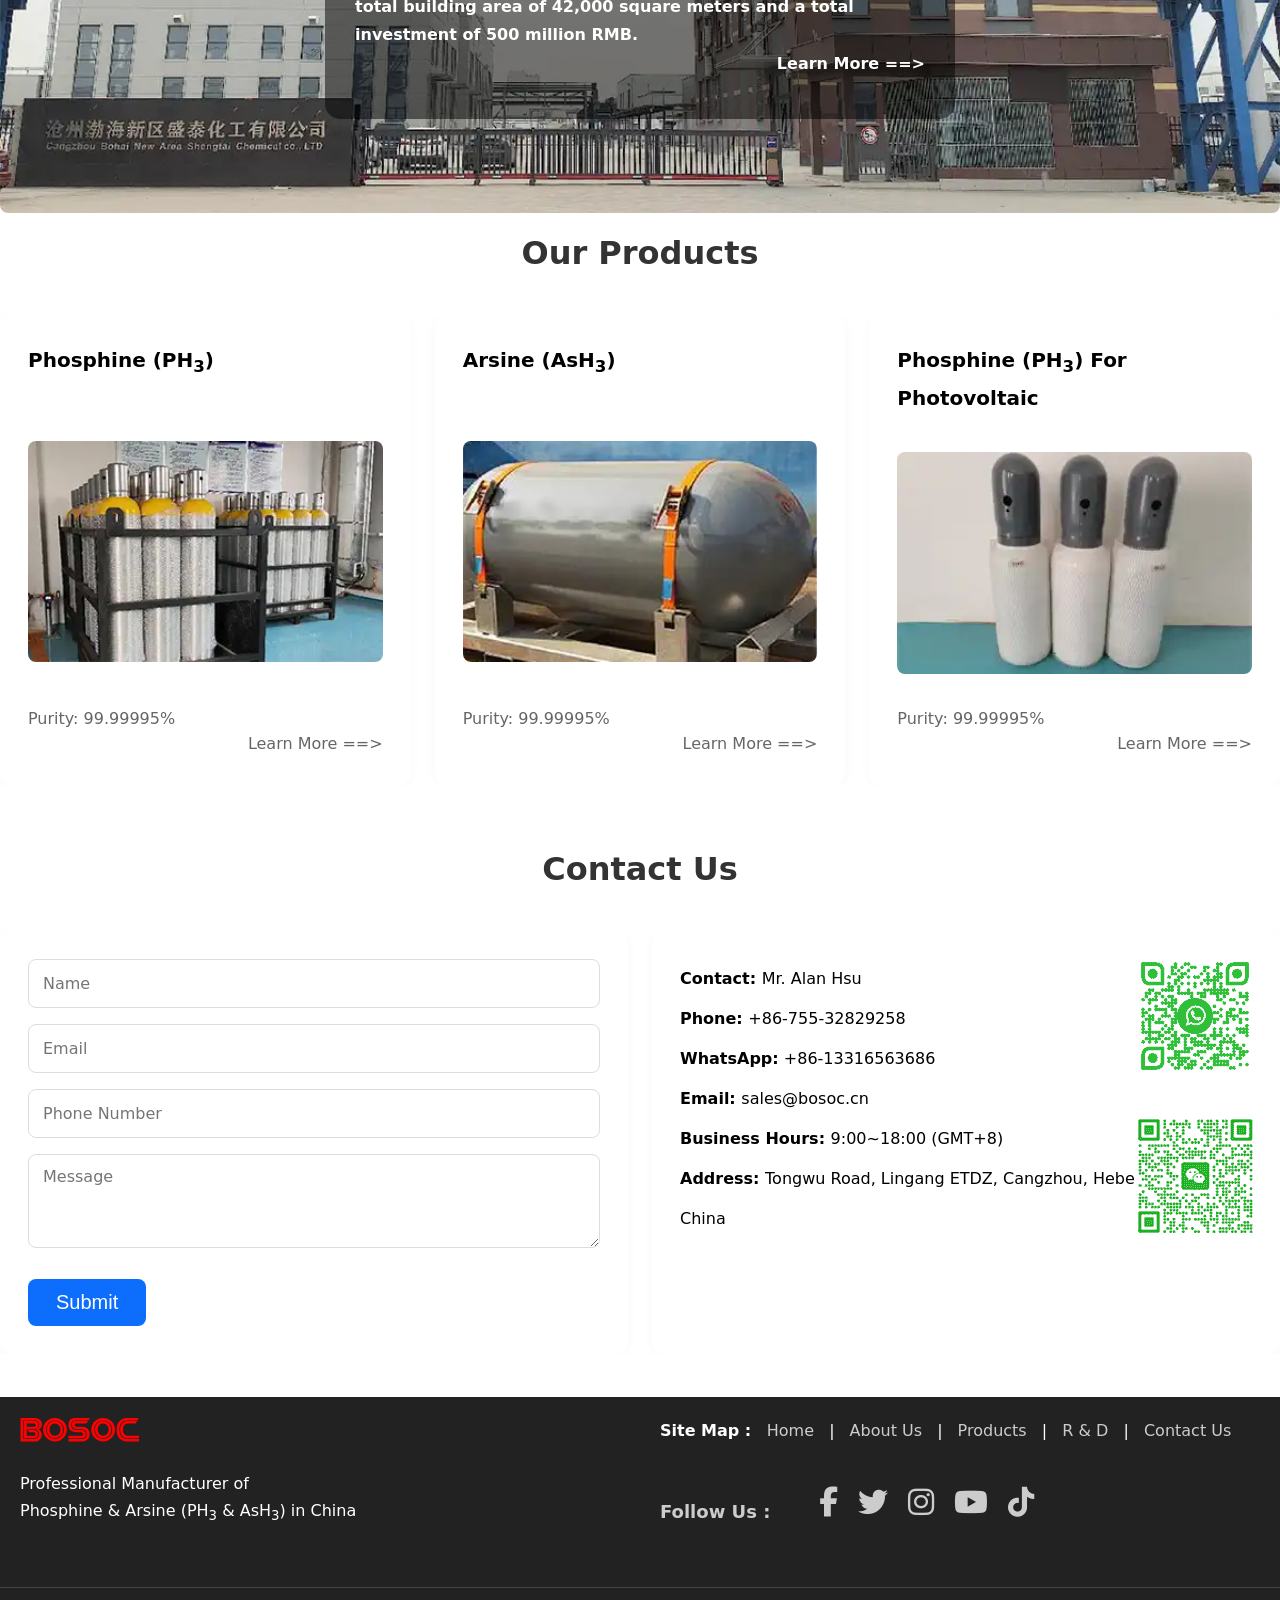
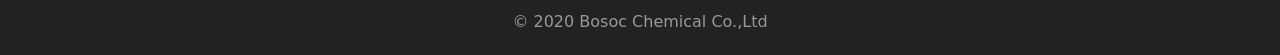
==== commit 92ea19c6: "Refactor index.html for improved structure and content" ====
--- a/index.html
+++ b/index.html
@@ -175,14 +175,13 @@
       <div class="footer-col">
         <img width="120" height="auto" src="images/Bosoc.svg" alt="Bosoc Chemical"><br>
         <p>Professional Manufacturer of<br>Phosphine & Arsine (PH<sub>3</sub> & AsH<sub>3</sub>) in China</p>
-      </div>
-      <div class="footer-col">
+      </div>      <div class="footer-col"><ul>
         <b>Site Map : </b>
         <li><a href="index.html">Home</a></li> |
         <li><a href="about.html">About Us</a></li> |
         <li><a href="products.html">Products</a></li> |
         <li><a href="rd.html">R & D</a></li> |
-        <li><a href="contact.html">Contact Us</a></li><br><br>
+        <li><a href="contact.html">Contact Us</a></li></ul><br>
         <div class="SocialMedia">
           <b>Follow Us : &nbsp;&nbsp;</b>
           <a href="https://facebook.com" target="_blank" rel="noopener noreferrer"><i class="fab fa-facebook-f"></i></a>
@@ -222,29 +221,75 @@
 </div>
 
 <script>
-document.addEventListener('DOMContentLoaded',function(){
-  const els = document.querySelectorAll('.fade-up,.fade-left,.fade-right');
-  const ob = new IntersectionObserver((e)=>{e.forEach(i=>{if(i.isIntersecting)i.target.classList.add('show')})},{threshold:0.1});
-  els.forEach(e=>ob.observe(e));
-
+document.addEventListener('DOMContentLoaded', function() {
+  // 滚动动画
+  const els = document.querySelectorAll('.fade-up, .fade-left, .fade-right');
+  const ob = new IntersectionObserver((entries) => {
+    entries.forEach((entry) => {
+      if (entry.isIntersecting) {
+        entry.target.classList.add('show');
+      }
+    });
+  }, { threshold: 0.1 });
+  
+  els.forEach(el => ob.observe(el));
+
+  // 轮播图
   let currentSlide = 0;
   const slides = document.querySelectorAll('.carousel-item');
   const dots = document.querySelectorAll('.dot');
-  function showSlide(){slides.forEach((s,i)=>{s.classList.remove('active');dots[i].classList.remove('active');});slides[currentSlide].classList.add('active');dots[currentSlide].classList.add('active');}
-  function nextSlide(){currentSlide=(currentSlide+1)%slides.length;showSlide();}
-  function prevSlide(){currentSlide=(currentSlide-1+slides.length)%slides.length;showSlide();}
-  function goToSlide(n){currentSlide=n;showSlide();}
-  document.querySelector('.next').addEventListener('click',nextSlide);
-  document.querySelector('.prev').addEventListener('click',prevSlide);
-  setInterval(nextSlide,3000);
+
+  function showSlide() {
+    slides.forEach((s, i) => {
+      s.classList.remove('active');
+      dots[i].classList.remove('active');
+    });
+    slides[currentSlide].classList.add('active');
+    dots[currentSlide].classList.add('active');
+  }
+
+  function nextSlide() {
+    currentSlide = (currentSlide + 1) % slides.length;
+    showSlide();
+  }
+
+  function prevSlide() {
+    currentSlide = (currentSlide - 1 + slides.length) % slides.length;
+    showSlide();
+  }
+
+  function goToSlide(n) {
+    currentSlide = n;
+    showSlide();
+  }
+
+  document.querySelector('.next').addEventListener('click', nextSlide);
+  document.querySelector('.prev').addEventListener('click', prevSlide);
+  setInterval(nextSlide, 3000);
 });
 
-function toggleForm(){document.getElementById("formPopup").style.display="block";document.getElementById("overlay").style.display="block";}
-function toggleChat(){document.getElementById("chatPopup").style.display="block";document.getElementById("overlay").style.display="block";}
-function openWA(){window.open("https://wa.me/8613316563686","_blank");}
-function closeAll(){document.getElementById("formPopup").style.display="none";document.getElementById("chatPopup").style.display="none";document.getElementById("overlay").style.display="none";}
-
-document.addEventListener('keydown',function(e){if(e.key==='Escape')closeAll();});
+// 弹出层
+function toggleForm() {
+  document.getElementById("formPopup").style.display = "block";
+  document.getElementById("overlay").style.display = "block";
+}
+function toggleChat() {
+  document.getElementById("chatPopup").style.display = "block";
+  document.getElementById("overlay").style.display = "block";
+}
+function openWA() {
+  window.open("https://wa.me/8613316563686", "_blank");
+}
+function closeAll() {
+  document.getElementById("formPopup").style.display = "none";
+  document.getElementById("chatPopup").style.display = "none";
+  document.getElementById("overlay").style.display = "none";
+}
+
+// ESC关闭
+document.addEventListener('keydown', function(e) {
+  if (e.key === 'Escape') closeAll();
+});
 </script>
 </body>
 </html>
--- a/style/style.css
+++ b/style/style.css
@@ -1,18 +1,49 @@
+/* @media: 480, 768, 992, 1200, 1900 */
 * { margin:0; padding:0; box-sizing:border-box; }
-html{min-width:1000px;scroll-behavior:smooth;width:100%;}
-body{font-family:system-ui,-apple-system,Segoe UI,Roboto,sans-serif;line-height:1.7;width:1900px;max-width:100vw;position:relative;transform-origin:center top;}
+html { width:100%; min-width:1000px; scroll-behavior:smooth; overflow-x:hidden; max-width:100vw;}
+body {
+  width:1200px !important;       /* 强制基准 1200px */
+  max-width:1900px !important;    /* 强制上限 1900px */
+  min-width:1000px !important;    /* 强制下限 1000px */
+  margin:0 auto !important;       /* 强制居中 */
+  font-family:system-ui, -apple-system, Segoe UI, Roboto, sans-serif;
+  line-height:1.7;
+  position:relative;
+  transform-origin:center top;
+  overflow-x:hidden; 
+}
+
+/* 1000 ~ 1900 等比缩放 */
+@media (min-width:1000px) and (max-width:1900px) {
+  body {width:100vw !important;transform:scale(calc(100vw / 1200)) !important;}
+}
+
+/* ≥1900 固定 1900px，不再变大 */
+@media (min-width:1900px) {
+  body {width:1900px !important;max-width:1900px !important;transform:none !important;}
+}
+
+/* <1000 响应式 */
+@media (max-width:1000px) {
+  body {
+    width:100% !important;
+    min-width:unset !important;
+    transform:none !important;
+  }
+  html { min-width:unset !important; }
+}
 header { position:sticky; top:0; background-color:rgba(0,0,0,0.7); box-shadow:0 2px 8px #00000007; z-index:99; }
-header .container { max-width:1200px; margin:0 auto; padding:0 100px; width:100%; }
-img { max-width:100%; height:auto; display:block; }
+header .container { max-width:1900px; margin:0 auto; padding:0 100px; width:100%; }
+img { max-width:100%; height:auto; display:block; margin: 0 auto;}
 a { text-decoration:none; color:inherit; }
 h1 { color:#fff; font-size:clamp(12px, 3vw, 25px); }
 h2 { color:#fff; font-size:25px; line-height:1.3; margin-bottom:20px; }
 ul { list-style:none; }
-section { max-width:1200px; margin:0 auto; padding:20px 0 !important; width:100%; container-type:inline-size; }
+section { max-width:1900px; margin:0 auto; padding:20px 0 !important; width:100%; container-type:inline-size; }
 video { width:100%; height:100%; object-fit:cover; opacity:0.8; }
 iframe { width:100%; height:500px; border:none; }
 section li { list-style-type:disc; }
-.container { max-width:1200px; padding:0 !important; width:100%; margin:0 auto; padding:0 20px; }
+.container { max-width:1900px; padding:0 !important; width:100%; margin:0 auto; padding:0 20px; }
 .section-title { color:#333; font-size:32px; margin-bottom:40px; text-align:center; }
 .row { display:flex; flex-wrap:wrap; margin:0 -12px; }
 .col { flex:1; padding:0 12px; margin-bottom:24px; }
@@ -35,6 +66,7 @@
 .fade-left { transform:translateX(-50px); }
 .fade-right { transform:translateX(50px); }
 .fade-up.show,.fade-down.show,.fade-left.show,.fade-right.show { opacity:1; transform:translate(0); }
+.fade-up,.fade-left,.fade-right{opacity:1; transform:none; visibility:visible; position:relative; overflow:hidden;}
 .hover-float { transition:0.3s; }
 .hover-float:hover { transform:translateY(-6px) scale(1.03); box-shadow:0 10px 20px #00000015; }
 .btn-click:active { transform:scale(0.96); }
@@ -55,14 +87,15 @@
 .nav-menu a:hover { color:#ff0000; }
 #menu-toggle { display:none; }
 .hamburger { display:none; flex-direction:column; gap:4px; cursor:pointer; }
-.hamburger span { width:24px; height:3px; background:#333; border-radius:2px; }
+.hamburger span { width:24px; height:3px; background:#fff; border-radius:2px; }
 .QR { float:right; clear:both; position:absolute; top:20px; right:20px; padding:5px; z-index:10; }
 footer { background:#222; color:#fff;}
-.footer-content { display:flex; flex-wrap:wrap; gap:40px; margin-bottom:30px; padding:20px; }
+.footer-content { display:flex; flex-wrap:wrap; gap:40px; margin-bottom:30px; padding:20px }
 .footer-col { list-style:none; flex:1; min-width:220px; text-align:left; }
 .footer-col li { display:inline-block; margin:0 10px; }
 .footer-col li a { color:#ccc; text-decoration:none; }
 .footer-col li a:hover { color:#fff; }
+.footer-col img {margin:0 !important; margin-bottom: 30px; }
 .footer-col h4 { margin-bottom:16px; }
 .copyright { text-align:center; padding-top:20px; border-top:1px solid #444; color:#ccc; }
 ::-webkit-scrollbar { width:8px; height:8px; }
@@ -74,20 +107,32 @@
 .stroke-animation { fill:none; stroke:#ffffff; stroke-width:2.5; stroke-dasharray:1800; stroke-dashoffset:1800; animation:draw 5s linear infinite; }
 #particles-js { width:100%; height:100vh; background:rgba(10,20,40,0.4); }
 @keyframes draw { 0%{stroke-dashoffset:1800;} 80%{stroke-dashoffset:0;} 100%{stroke-dashoffset:0;} }
-#home { min-height:650px; background-size:cover; background-position:center; background-repeat:no-repeat; display:flex; align-items:center; justify-content:center; border-radius:0 0 8px 8px; overflow:hidden; }
-#home .container { max-width:1200px; padding:0 100px !important; }
+#home { min-height:650px; background-size:cover; background-position:center; background-repeat:no-repeat; display:flex; align-items:center; justify-content:center; border-radius:0 0 8px; overflow:hidden; }
+#home .container { max-width:1900px; padding:0 100px !important; }
 #home .row { align-items:center; margin:0; }
 .banner-text { position:absolute; left:80px; top:50%; transform:translateY(-50%); padding:20px 30px; background:rgba(0,0,0,0.6); color:white; border-radius:8px; animation:glow 3s ease-in-out infinite alternate; }
 @keyframes glow { from{box-shadow:0 0 5px rgba(255,255,255,0.5);} to{box-shadow:0 0 15px rgba(100,180,255,0.8);} }
-.summary .container { max-width:1200px; width:100%; display:flex; flex-wrap:wrap; gap:30px; margin:0; padding:0; box-sizing:border-box; }
-.core-info-col,.history-col { flex:1; min-width:320px; padding:40px 35px; background:#fff; box-shadow:0 3px 15px rgba(0,0,0,0.08); border-radius:8px; box-sizing:border-box; }
+.summary .container { max-width:1900px; width:100%; display:flex; flex-wrap:wrap; gap:30px; margin:0; padding:0; box-sizing:border-box; }
+.core-info-col,.history-col { flex:1; min-width:320px; padding:40px 35px; background:#fff; box-shadow:0 3px 15px rgba(0,0,0,0.08); border-radius:8px; box-sizing:border-box; text-align: center;}
 .core-info-col h3,.history-col h3 { font-size:22px; color:#002060; margin-bottom:25px; display:flex; align-items:center; gap:8px; }
 .history-timeline { position:relative; padding-left:28px; margin-top:10px; }
 .history-timeline::before { content:""; position:absolute; left:6px; top:0; bottom:0; width:2px; background:#e0e0e0; }
 .history-item { position:relative; margin-bottom:22px; }
 .history-item time { display:inline-block; font-weight:600; color:#ed2633; margin-bottom:6px; font-size:16px; }
 .history-item::before { content:""; position:absolute; left:-22px; top:6px; width:10px; height:10px; border-radius:50%; background:#ed2633; }
-#facility .container { width:100%; max-width:1200px; margin:0 auto; padding:0 20px; box-sizing:border-box; }
+#factories {display: flex; flex-wrap: wrap; margin: 0 auto; width: 100%; max-width:100%; gap:10px 0;}
+@media (max-width: 992px) { #factories {  flex-wrap: wrap !important; }
+@media (max-width:992px){
+#products{margin-bottom:0!important;padding-bottom:0!important;overflow:hidden!important;}
+#products .content{display:none!important;height:0!important;opacity:0!important;padding:0!important;margin:0!important;}
+#products .content.active{display:block!important;height:auto!important;opacity:1!important;}
+#products .spec-table{margin-bottom:0!important;}
+}
+  #factories > div { width: 100% !important; }
+  #factories img { height: auto !important; display: block !important; }
+  #factories { margin-bottom: 0 !important; } 
+ #competition { margin-top: 0 !important; } }
+#facility .container { width:100%; max-width:1900px; margin:0 auto; padding:0 20px; box-sizing:border-box; }
 #facility .row { display:flex; flex-wrap:wrap; margin:0 -15px; box-sizing:border-box; }
 .col-3 { flex:0 0 25%; max-width:25%; padding:0 15px; box-sizing:border-box; }
 .facility-card { background:#fff; padding:25px; border-radius:10px; box-shadow:0 3px 15px rgba(0,0,0,0.08); text-align:center; box-sizing:border-box; }
@@ -96,7 +141,7 @@
 .facility-card p { font-size:14px; color:#666; line-height:1.6; margin:0; }
 @media(max-width:1024px) { .col-3{flex:0 0 50%; max-width:50%; margin-bottom:30px;} }
 @media(max-width:768px) { .col-3{flex:0 0 100%; max-width:100%;} }
-#RD .container { max-width:1200px; padding:0 !important; }
+#RD .container { max-width:1900px; padding:0 !important; }
 .carousel { position:relative; width:100%; height:500px; overflow:hidden; border-radius:8px; margin:0; padding:0; }
 .carousel-item { position:absolute; width:100%; height:100%; opacity:0; transition:opacity 0.6s ease; margin:0; padding:0; }
 .carousel-item.active { opacity:1; }
@@ -112,13 +157,14 @@
 #about { height:auto; min-height:551px; background-image:url(../images/Shengtai_Chemical.webp); background-size:cover; background-position:center; background-repeat:no-repeat; display:flex; align-items:center; justify-content:center; border-radius:8px; overflow:hidden; }
 #about .container { max-width:700px; font-weight:bold; padding:40px 30px; margin:50px auto; }
 #about p { max-width:800px; margin:0 auto; line-height:1.8; }
-#products .container { max-width:1200px; padding:0 !important; width:100%; }
+#products .container { max-width:1900px; padding:0 !important; width:100%; }
 #products .card { display:flex; flex-direction:column; justify-content:space-between; }
 #products .card img { width:100%; border-radius:8px; margin-bottom:20px; }
 #products h1 { color:#000; font-size:30px; margin-bottom:10px; }
 #products .card h3 { font-size:20px; margin-bottom:10px; }
 #products .card p { color:#666; line-height:1.6; }
 #production_flow i { font-size:30px; flex-direction:column; }
+#production_flow table td{padding:0; margin:0; line-height:1.2;}
 .table-container { width:100% !important; margin:0; padding:0; border:1px solid #000; box-sizing:border-box; overflow:hidden; }
 .table-header,.table-row { display:flex; font-size:16px; color:#333; }
 .table-header { background:#f5f5f5; font-weight:bold; font-size:18px; }
@@ -128,7 +174,7 @@
 .row-highlight { background:#f5f5f5; font-weight:bold; }
 .text-red { color:#ed2633; font-size:20px; }
 .text-blue { color:#002060; font-size:20px; }
-.clients-reference { max-width:1200px; margin:0 auto; padding:20px; }
+.clients-reference { max-width:1900px; margin:0 auto; padding:20px; }
 .clients-title { margin-bottom:15px; }
 .clients-list { display:flex; flex-direction:column; gap:0; border:1px solid #ddd; }
 .clients-row { display:flex; flex-wrap:wrap; }
@@ -136,16 +182,20 @@
 .clients-content { flex:1; padding:10px; border-bottom:1px solid #ddd; }
 .clients-row:last-child .clients-label,.clients-row:last-child .clients-content { border-bottom:none; }
 @media(max-width:768px) { .table-header,.table-row{flex-direction:column;} .table-col{border-right:none; border-bottom:1px solid #000; padding:12px;} .table-col:last-child{border-bottom:none;} .table-col::before{content:attr(data-label); font-weight:bold; margin-right:8px; color:#666;} }
-#contact .container { max-width:1200px; padding:0 !important; width:100%; }
+#contact .container { max-width:1900px; padding:0 !important; width:100%; }
 #contact .card { position:relative; line-height:40px; }
 #contact .card h3 { margin-bottom:20px; font-size:22px; }
-@media(max-width:768px) { #products .container,#contact .container{padding:0 16px !important;} }
-@media(max-width:480px) { #products .container,#contact .container{padding:0 12px !important;} }
-@media(max-width:1200px) { .container{padding:0 50px;} #home .container{padding:0 50px !important;} #home h1{font-size:36px;} #home h2{font-size:22px;} #video{height:350px;} .carousel{height:450px;} #products .card h3{font-size:19px;} #contact .card h3{font-size:21px;} }
-@media(max-width:992px) { .container{padding:0 30px;} #home .container{padding:0 30px !important;} .col-4{flex:0 0 50%; max-width:50%;} #home h1{font-size:32px;} #home h2{font-size:20px;} #home .btn{font-size:18px; padding:10px 24px;} .carousel{height:400px;} .section-title{font-size:28px; margin-bottom:30px;} #about .container{max-width:90%; padding:30px 25px;} #products.section,#contact.section{padding:30px 0 !important;} #products .card h3{font-size:18px;} #contact .card h3{font-size:20px;} #contact .card{line-height:36px;} }
-@media(max-width:768px) { .container{padding:0 20px;} #home .container{padding:0 20px !important;} .col-4,.col-6{flex:0 0 100%; max-width:100%;} .nav-menu{position:absolute; top:100%; left:0; width:100%; background:#fff; flex-direction:column; gap:0; padding:0; max-height:0; overflow:hidden; transition:max-height 0.4s;} .nav-menu a{padding:14px 20px; border-bottom:1px solid #f1f1f1; color:#333;} .hamburger{display:flex;} #menu-toggle:checked~.nav-menu{max-height:400px;} #home.section{min-height:auto; padding:50px 0 !important;} #home h1,#home h2{text-align:center;} #home h1{font-size:28px; margin-bottom:15px;} #home h2{font-size:18px; margin-bottom:30px;} #home .btn{display:block; width:fit-content; margin:0 auto; font-size:16px; padding:10px 20px;} #video{height:250px; margin:30px auto 0;} .carousel{height:300px;} #about.section{min-height:auto; padding:50px 0 !important;} #about .container{max-width:92%; padding:25px 20px; margin:0 auto;} .section-title{font-size:24px;} #products.section,#contact.section{padding:50px 0 !important;} #products .card{padding:24px;} #products .card img{margin-bottom:16px;} #contact .card{line-height:32px; padding:24px;} #contact .card h3{font-size:19px;} .QR{position:relative; float:none; top:0; right:0; margin:20px auto 0; display:flex; flex-direction:column; align-items:center;} footer{background:#222; color:#ccc; padding:40px 0 0;} .container{width:100%; max-width:1200px; margin:0 auto; padding:0; box-sizing:border-box;} .footer-content{display:flex; align-items:flex-start; justify-content:center; gap:40px; margin-bottom:30px;} .SocialMedia{display:flex; align-items:flex-start; justify-content:flex-start; gap:20px; margin-top:15px;} .SocialMedia b{font-size:18px; color:#ccc; margin-right:10px; line-height:50px;} .SocialMedia a{color:#ccc; transition:all 0.3s ease; display:inline-block;} .SocialMedia a i{font-size:30px !important; display:inline-block !important;} .SocialMedia a:hover{color:#ffffff;} .SocialMedia a:hover i{transform:scale(1.15);} .copyright{width:100%; text-align:center; padding:20px 0; border-top:1px solid #444; color:#999; margin:0; box-sizing:border-box;} }
-@media(max-width:480px) { h1{font-size:24px;} h2{font-size:16px;} .btn{font-size:16px; padding:10px 20px;} #video{height:200px;} .carousel{height:250px;} .section-title{font-size:22px; margin-bottom:25px;} #about .container{max-width:95%; padding:20px 15px;} #products .card{padding:20px;} #products .card h3{font-size:17px;} #contact .card{padding:20px; line-height:30px;} #contact .card h3{font-size:18px;} .form-control{padding:12px; margin-bottom:12px;} footer{padding:40px 0 20px;} .footer-content{gap:15px;} }
-.table-container { width:98%; max-width:1200px; margin:0 auto; }
+@media(max-width:1200px) { .container{padding:0 50px;} #home .container{padding:0 50px;} #home h1{font-size:36px;} #home h2{font-size:22px;} #video{height:350px;} .carousel{height:450px;} #products .card h3{font-size:19px;} #contact .card h3{font-size:21px;} }
+@media(max-width:992px) { .container{padding:0 30px;} #home .container{padding:0 30px;} #home h1{font-size:32px;} #home h2{font-size:20px;} #home .btn{font-size:18px; padding:10px 24px;} .carousel{height:400px;} .section-title{font-size:28px; margin-bottom:30px;} #about .container{max-width:90%; padding:30px 25px;} #products.section,#contact.section{padding:30px 0;} #products .card h3{font-size:18px;} #contact .card h3{font-size:20px;} #contact .card{line-height:36px;} }
+@media(max-width:768px) { .container{padding:0 20px;} #home .container{padding:0 20px;} .col-4,.col-6{flex:0 0 100%; max-width:100%;} .nav-menu{position:absolute; top:100%; left:0; width:100%; background:#fff; flex-direction:column; gap:0; padding:0; max-height:0; overflow:hidden; transition:max-height 0.4s;} .nav-menu a{padding:14px 20px; border-bottom:1px solid #f1f1f1; color:#333;} .hamburger{display:flex;} #menu-toggle:checked~.nav-menu{max-height:400px;} #home.section{min-height:auto; padding:50px 0 !important;} #home h1,#home h2{text-align:center;} #home h1{font-size:28px; margin-bottom:15px;} #home h2{font-size:18px; margin-bottom:30px;} #home .btn{display:block; width:fit-content; margin:0 auto; font-size:16px; padding:10px 20px;} #video{height:250px; margin:30px auto 0;} .carousel{height:300px;} #about.section{min-height:auto; padding:50px 0 !important;} #about .container{max-width:92%; padding:25px 20px; margin:0 auto;} .section-title{font-size:24px;} #products.section,#contact.section{padding:50px 0;} #products .card{padding:24px;} #products .card img{margin-bottom:16px;} #contact .card{line-height:32px; padding:24px;} #contact .card h3{font-size:19px;} .QR{position:relative; float:none; top:0; right:0; margin:20px auto 0; display:flex; flex-direction:column; align-items:center;} footer{background:#222; color:#ccc; padding:40px 0 0;} .footer-content{display:flex; align-items:flex-start; justify-content:center; gap:40px; margin-bottom:30px;} }
+.SocialMedia{display:flex; align-items:flex-start; justify-content:flex-start; gap:20px; margin-top:15px;} 
+.SocialMedia b{font-size:18px; color:#ccc; margin-right:10px; line-height:50px;} 
+.SocialMedia a{color:#ccc; transition:all 0.3s ease; display:inline-block;} 
+.SocialMedia a i{font-size:30px !important; display:inline-block !important;} 
+.SocialMedia a:hover{color:#ffffff; transform:scale(1.15);} 
+.copyright{width:100%; text-align:center; padding:20px 0; border-top:1px solid #444; color:#999; margin:0; box-sizing:border-box;} #products .container,#contact .container{padding:0 16px;} 
+@media(max-width:480px) { h1{font-size:24px;} h2{font-size:16px;} .btn{font-size:16px; padding:10px 20px;} #video{height:200px;} .carousel{height:250px;} .section-title{font-size:22px; margin-bottom:25px;} #about .container{max-width:95%; padding:20px 15px;} #products .card{padding:20px;} #products .card h3{font-size:17px;} #contact .card{padding:20px; line-height:30px;} #contact .card h3{font-size:18px;} .form-control{padding:12px; margin-bottom:12px;} footer{padding:40px 0 20px;} .footer-content{gap:15px;} #products .container,#contact .container{padding:0 12px;} }
+.table-container { width:98%; max-width:1900px; margin:0 auto; }
 .flex-row { display:flex; width:100%; }
 .cell-2 { flex:2; padding:10px; }
 .right { text-align:right; }
@@ -168,7 +218,7 @@
 .popup input,.popup textarea { width:100%; margin-bottom:10px; padding:10px; border:1px solid #ddd; border-radius:6px; box-sizing:border-box; }
 .popup button[type="submit"] { background:#0078ff; color:white; border:none; padding:10px; width:100%; border-radius:6px; cursor:pointer; }
 .overlay { display:none; position:fixed; top:0; left:0; width:100%; height:100%; background:rgba(0,0,0,0.3); z-index:9999; }
-.tabs { display:flex; gap:10px; max-width:1200px; margin:0 auto 20px; flex-wrap:wrap; justify-content:center; }
+.tabs { display:flex; gap:10px; max-width:1900px; margin:0 auto 20px; flex-wrap:wrap; justify-content:center; }
 .tab { padding:10px 20px; background:#f5f5f5; border:1px solid #333; cursor:pointer; border-radius:4px; }
 .tab.active { background:#333; color:#fff; }
 .content { opacity:0; visibility:hidden; height:0; overflow:hidden; transition:all 1.5s ease; }
@@ -179,15 +229,14 @@
 .spec-table th,.spec-table td { border:1px solid #333; padding:8px 12px; font-size:16px; text-align:left; }
 .spec-table th { background-color:#f5f5f5; font-weight:bold; }
 .remark { width:100%; margin:20px auto 0; font-size:14px; color:#333; border:1px solid #333; padding:10px; background:#f9f9f9; }
-#banner { display:flex; max-width:1200px; min-height:650px; margin:0 auto; padding:20px; position:relative; border-radius:0 0 12px 12px; }
-.app-card-wrap { flex:0 0 420px; display:grid; grid-template-columns:1fr 1fr; gap:1px; background:rgba(255,255,255,0.1); backdrop-filter:blur(5px); max-height:450px; height:100%; overflow:hidden; margin:auto 20px; }
+#banner { display:flex; max-width:1900px; min-height:650px; margin:0 auto; padding:20px; position:relative; border-radius:0 0 12px; }
+.app-card-wrap { display: grid; grid-template-columns: 1fr 1fr; gap: 1px; background: rgba(255,255,255,0.1); backdrop-filter: blur(5px); max-height: 450px; height: 100%; overflow: hidden; }
 .app-card { background:rgba(51,51,51,0.8); padding:10px; color:#fff; display:flex; flex-direction:column; align-items:center; justify-content:center; height:100%; overflow:hidden; }
 .app-icon { margin-bottom:10px; }
 .app-card-text { font-size:11px; letter-spacing:1px; }
-.app-text { flex:1; padding-left:80px; color:#ffffff; margin:auto 0; }
+.app-text { flex:1; margin-left:80px; color:#ffffff; margin-top:0; margin-bottom:0; text-align: left; padding-left:0; }
 #banner .app-text h2 { color:#ffffff !important; font-size:clamp(18px, 3vw, 25px); font-weight:bold; letter-spacing:3px; margin-bottom:25px; }
 #banner .app-text p { color:#ffffff !important; font-size:18px; line-height:1.8; font-weight:500; max-width:500px; }
 @media(max-width:992px) { section{flex-direction:column; min-height:auto;} .app-card-wrap{flex:none; max-width:420px;} .app-text{padding-left:0; text-align:center;} .app-text p{max-width:100%;} }
-.chip-bg { max-width:1200px; width:100%; min-height:300px; position:relative; display:flex; box-sizing:border-box; margin:auto 0; }
-#particles-js { position:absolute; top:0; left:0; width:100%; height:100%; pointer-events:none; border-radius:0 0 12px 12px; }
-@media (max-width:1900px) and (min-width:1000px){body{width:100vw;transform:scale(calc(100vw / 1900));}}@media (max-width:1000px){body{width:100%;transform:none;}html{min-width:unset;}}
+.chip-bg { max-width:1900px; min-height:300px; position:relative; display:flex; box-sizing:border-box; margin:auto 0; }
+#particles-js { position:absolute; top:0; left:0; width:100%; height:100%; pointer-events:none; border-radius:0 0 12px; }
